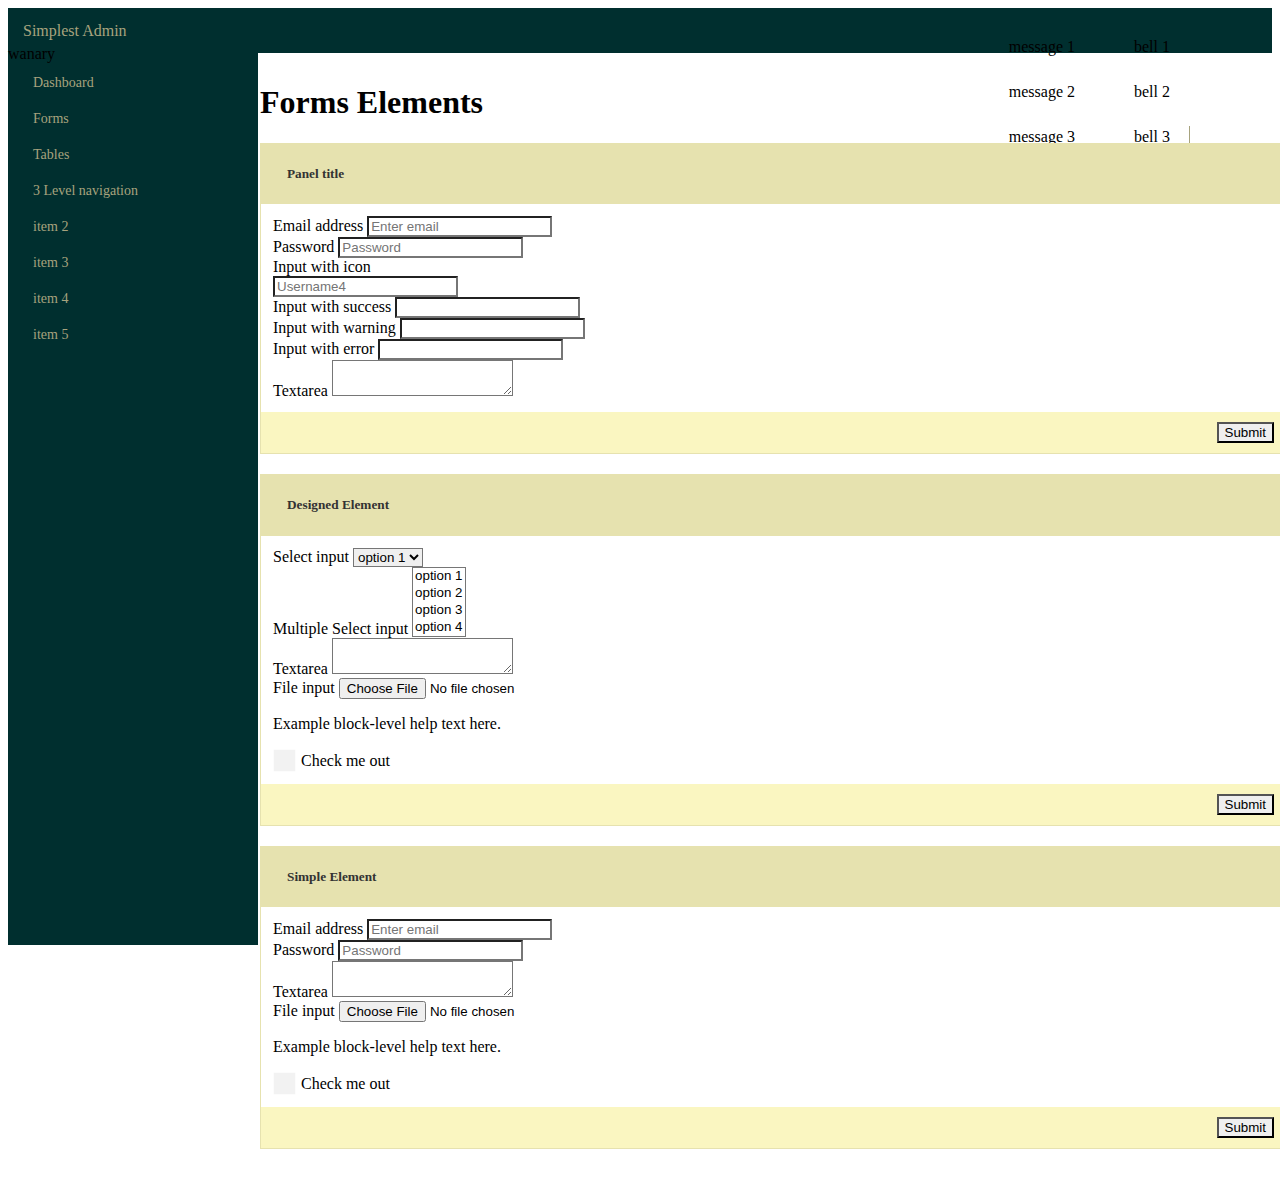
==== forms.html @ 34bdc671 "add content div & redisining panel" ====
<!DOCTYPE html>
<html lang="en">
  <head>
    <meta charset="utf-8">
    <meta name="viewport" content="width=device-width, initial-scale=1.0">
    <meta name="description" content="">
    <meta name="author" content="">

    <title>Forms - Simplest Admin</title>

    <!-- Bootstrap core CSS -->
    <link href="css/bootstrap.css" rel="stylesheet">

    <!-- Add custom CSS here -->
    <link href="css/simplest-admin.css" rel="stylesheet">
    <link href="css/forms.css" rel="stylesheet">
    <link rel="stylesheet" href="font-awesome/css/font-awesome.css">
    <link rel="stylesheet" href="fa_font-awesome/css/font-awesome.css">

  </head>

  <body>
<!-- main content div -->
    <div id="main-content">
      <!-- Header -->
      <header id="header">
        <!-- LOgo navigation -->
        <div class="nav-logo">
        <i class="fa fa-fire"></i>
          Simplest Admin
        </div>
        <!-- end Logo navigation -->
        <!-- navigation right part -->
        <div class="nav-right">
          <ul >
            <li><a><i class="fa fa-tasks"></i></a></li>
            <li class="dropdown">
              <a  class="dropdown-toggle" data-toggle="dropdown" href="#">
                <i class="fa fa-envelope"></i>
              </a>
              <ul class="dropdown-menu dropdown-caret">
                  <!-- <div class="arrow"></div> -->
                  <li><a><i class="fa fa-envelope"></i>message 1</a></li>
                  <li><a><i class="fa fa-envelope"></i>message 2</a></li>
                  <li><a><i class="fa fa-envelope"></i>message 3</a></li>
              </ul>
            </li>
            <li>
              <a class="dropdown-toggle" data-toggle="dropdown" href="#">
                <i class="fa fa-bell"></i>
              </a>
              <ul class="dropdown-menu dropdown-caret">
                  <li><a><i class="fa fa-bell"></i>bell 1</a></li>
                  <li><a><i class="fa fa-bell"></i>bell 2</a></li>
                  <li><a><i class="fa fa-bell"></i>bell 3</a></li>
              </ul>
            </li>
            <li class="v-divider"></li>
            <li><a><i class="fa fa-cogs"></i></a></li>
            <li><a><i class="fa fa-user"></i></a></li>
            <li><a><i class="fa fa-sign-out"></i></a></li>
          </ul>
        </div>
        <!-- end  navigation right part -->
      </header>
      <!--  end header -->
      <!-- side bar -->
      <aside id="side-bar">
        <div class="profile" style="height:20px;">
          wanary
        </div>
        <nav>
          <ul>
            <li><a ><i class="fa fa-dashboard"></i><span class="text">Dashboard</span> </a></li>
            <li class="submenu">
              <a >
                <i class="fa fa-edit"></i><span class="text">Forms</span> 
                <i class='collapse fa fa-plus-square-o'></i>
              </a>
              <ul>
                <li><a href="forms.html"><span class="text">Forms Elements</span> </a></li>
                <li><a ><span class="text">Validation</span> </a></li>
              </ul>
            </li>
            <li><a ><i class="fa fa-table"></i><span class="text">Tables</span> </a></li>
            <li class="submenu">
              <a >
              <i class="fa fa-folder-open-o"></i><span class="text">3 Level navigation</span> 
              <i class='collapse fa fa-plus-square-o'></i></a>
              <ul class="">
                <li class="submenu">
                  <a><i class="fa fa-folder-open-o"></i><span class="text">2nd level</span><i class='collapse fa fa-plus-square-o'></i> </a>

                  <ul>
                    <li><a><i class="fa fa-file-o"></i><span class="text">3rd level</span> </a></li>
                  </ul>
                </li>
                <li><a><i class="fa fa-file-o"></i><span class="text">item 2</span> </a></li>
              </ul>
            </li>
            <li><a ><i class="icon-youtube"></i><span class="text">item 2</span> </a></li>
            <li><a ><i class="icon-youtube"></i><span class="text">item 3</span> </a></li>
            <li><a ><i class="icon-youtube"></i><span class="text">item 4</span> </a></li>
            <li><a ><i class="icon-youtube"></i><span class="text">item 5</span> </a></li>
          </ul>
        </nav>
      </aside>
      <!-- END side bar -->
      <!-- content div -->
      <div id="content">
        <div class="content-header">
          <h1>Forms Elements</h1>
        </div>
        <div class="content-body container-fluid">
          <div class='row'>
            <div class="widget-box ">
              <div class="widget-title">
                <div class="widget-icon">
                  <i class="fa fa-edit"></i>
                </div>
                <h5 >Panel title</h5>
                <div class="widget-actions">
                  <a href="#" class="widget-collapse"><i class="fa fa-minus"></i></a>
                </div>
              </div>
              <div class="widget-content">
                <div class="form-group">
                  <label for="exampleInputEmail1">Email address</label>
                  <input type="email" class="form-control" id="exampleInputEmail1" placeholder="Enter email">
                </div>
                <div class="form-group">
                  <label for="exampleInputPassword1">Password</label>
                  <input type="password" class="form-control" id="exampleInputPassword1" placeholder="Password">
                </div>
                <div class="form-group">
                    <label for="" class="control-label">Input with icon</label>
                    <div class="input-group">
                      <span class="input-group-addon">
                        <i class="fa fa-youtube"></i>
                      </span>
                      <input type="text" class="form-control" placeholder="Username4">
                    </div>
                </div>
                <div class="form-group has-success has-feedback">
                  <label class="control-label" for="inputSuccess2">Input with success</label>
                  <input type="text" class="form-control" id="inputSuccess2">
                  <span class="fa fa-check form-control-feedback"></span>
                </div>
                <div class="form-group has-warning has-feedback">
                  <label class="control-label" for="inputWarning2">Input with warning</label>
                  <input type="text" class="form-control" id="inputWarning2">
                  <span class="fa fa-exclamation-triangle form-control-feedback"></span>
                </div>
                <div class="form-group has-error has-feedback">
                  <label class="control-label" for="inputError2">Input with error</label>
                  <input type="text" class="form-control" id="inputError2">
                  <span class="fa fa-times form-control-feedback"></span>
                </div>
                <div class="form-group">
                  <label for="exampleInputPassword1">Textarea</label>
                  <textarea class="form-control"></textarea> 
                </div>
              </div>
              <div class="widget-footer">
                <button type="submit" class="btn btn-default">Submit</button>
              </div>
            </div>
          </div>

          <div class='row'>
            <div class="col-xs-6">
              <div class="widget-box panel-default">
                <div class="widget-title">
                  <div class="widget-icon">
                    <i class="fa fa-edit"></i>
                  </div>
                  <h5 >Designed Element</h5>
                </div>
                <div class="widget-content">
                  <div class="form-group">
                    <label for="exampleInputEmail1">Select input</label>
                    <select class="form-control">
                      <option>option 1</option>
                      <option>option 2</option>
                      <option>option 3</option>
                      <option>option 4</option>
                    </select>
                  </div>
                  <div class="form-group">
                    <label for="exampleInputPassword1">Multiple Select input</label>
                    <select multiple class="form-control">
                      <option>option 1</option>
                      <option>option 2</option>
                      <option>option 3</option>
                      <option>option 4</option>
                    </select>
                  </div>
                  <div class="form-group">
                    <label for="exampleInputPassword1">Textarea</label>
                    <textarea class="form-control"></textarea> 
                  </div>
                  <div class="form-group">
                    <label for="exampleInputFile">File input</label>
                    <input type="file" id="exampleInputFile">
                    <p class="help-block">Example block-level help text here.</p>
                  </div>
                  <div class="checkbox">
                    <input type="checkbox" class="form-control" id="checkbox1"> 
                    <label for="checkbox1" class="form-label">Check me out</label>
                  </div>
                </div>
                <div class="widget-footer">
                  <button type="submit" class="btn btn-default">Submit</button>
                </div>
              </div>
            </div>
            <div class="col-xs-6">
              <div class="widget-box panel-default">
                <div class="widget-title">
                  <div class="widget-icon">
                    <i class="fa fa-edit"></i>
                  </div>
                  <h5 >Simple Element</h5>
                </div>
                <div class="widget-content">
                  <div class="form-group">
                    <label for="exampleInputEmail1">Email address</label>
                    <input type="email" class="form-control" id="exampleInputEmail1" placeholder="Enter email">
                  </div>
                  <div class="form-group">
                    <label for="exampleInputPassword1">Password</label>
                    <input type="password" class="form-control" id="exampleInputPassword1" placeholder="Password">
                  </div>
                  <div class="form-group">
                    <label for="exampleInputPassword1">Textarea</label>
                    <textarea class="form-control"></textarea> 
                  </div>
                  <div class="form-group">
                    <label for="exampleInputFile">File input</label>
                    <input type="file" id="exampleInputFile">
                    <p class="help-block">Example block-level help text here.</p>
                  </div>
                  <div class="checkbox">
                    <input type="checkbox" class="form-control" id="checkbox1"> 
                    <label for="checkbox1" class="form-label">Check me out</label>
                  </div>
                </div>
                <div class="widget-footer">
                  <button type="submit" class="btn btn-default">Submit</button>
                </div>
              </div>
            </div>
          </div>

        </div>
      </div>
      <!-- END content div -->
    </div>
    <!-- end main content div -->

      <!-- JavaScript -->
    <script src="js/jquery-1.10.2.js"></script>
    <script src="js/bootstrap.js"></script>
    <script src="js/simplest-admin.js"></script>
  </body>
</html>
---- css/simplest-admin.css ----
#header {
	display: block;
	height:45px;
	background-color: #002f2f;
}

#header div{
	display: inline-block;
	line-height: 45px;
}

#header .nav-logo {
	width:250px;
	color: #A7A37E;
	height: 100%;
	padding:0 10px 0 15px;

}

#header .nav-right {
	float:right;
	position :relative;
	margin-right:20px;
}
/*#header .nav-right .fa{
	color:#A7A37E;
}*/
#header .nav-right ul {
	list-style: none;
}

#header .nav-right >ul > li{
	margin: 0 5px;
	display: inline-block;
	line-height: 45px;
	margin-left:10px;
}
#header .nav-right >ul > li > a {
	color: rgba(5,5,5,0.5);
	width: 40px;
	padding: 0;
	font-size: 19.5px;
	outline: 0;
	background: none;
	text-align: center;
	vertical-align: middle;
	line-height: 36px;
	text-shadow: none;
	color:#A7A37E;
}
#header .nav-right >ul > li > a:hover {
	color: #EFECCA;
}
aside {
	display: block;
	background-color: #002f2f;
	position: absolute;
}

#side-bar {
	height: 100%;
	width: 250px;
	min-height: 150px;
	top:45px;
}

nav ul {
	list-style: none;
	width: 100%;
	padding: 0;
	margin: 0;
}

nav ul li {
	cursor: pointer;
}

nav ul li a {
	line-height: normal;
	font-size: 14px;
	padding: 10px 10px 10px 15px;
	color: #A7A37E;
	display: block;
	font-weight: 400;
	text-decoration: none;
	position: relative;
}
nav ul li a:hover {
	color: #EFECCA;
}
nav ul li a .text {
	margin-left: 10px;
	display: inline-block;
}
nav ul li .collapse{
	float:right;
}
nav ul ul {
	margin: 0;
	display: none;
	padding: 7px 0 0 15px;
}
nav>ul>li>ul{
	background-color: #012828;
}
li.submenu > ul {
	display:none;
}
 li.submenu.open > ul {
	display: block;
}

#header .nav-right >ul > li.h-divider {
	height: 1px;
	margin: 9px 0;
	overflow: hidden;
	background-color: #A7A37E;
}
#header .nav-right >ul > li.v-divider {
	height: 24px;
	width: 1px;
	overflow: hidden;
	background-color: #A7A37E;
	vertical-align: middle;
}
.dropdown-menu.dropdown-caret{
	left:auto;
	right: 0;
	top:43px;

	background-color: 
}

.dropdown-menu>li>a{
	margin-top: 5px;
}
.dropdown-menu>li>a:hover{
	background-color: red;
}
/*
.dropdown-menu.dropdown-caret::after {
	border-bottom: 6px solid rgb(255, 255, 255);
	border-left: 6px solid transparent;
	border-right: 6px solid transparent;
	content: '';
	display: inline-block;
	left: auto;
	position: absolute;
	top: -6px;
	right: 13px;
}

.dropdown-menu.dropdown-caret::before {
	border-bottom: 7px solid rgba(0, 0, 0, 0.2);
	border-left: 7px solid transparent;
	border-right: 7px solid transparent;
	content: '';
	display: inline-block;
	left: 9px;
	position: absolute;
	top: -7px;
}*/
/**
	content div
**/
#content {
	position: absolute;
	top: inherit;
	left: 250px;
	width: calc(100% - 250px);
    width: -webkit-calc(100% - 250px);
	/*background-color: #EFECCA;*/
	padding: 10px 10px;
	min-height: 500px;
}

/**
	Panel styling
**/
.widget-box {
	margin-bottom: 20px;
	background-color: #ffffff;
	border-radius: 0px;
	border:1px solid #E6E2AF;
}
.widget-box >.widget-title {
	color: #333333;
	background-color: #E6E2AF;
	/*border-color: #dddddd;*/

}
.widget-box>.widget-title >.widget-icon {
	padding: 8px 10px 7px 12px;
	display: inline-block;
}
.widget-box>.widget-title > h5 {
	display: inline-block;
}
.widget-box>.widget-content{
	padding: 12px;
}
.widget-box .widget-footer {
	padding: 10px 15px;
	background-color: #FAF6C1;
	text-align: right;
}
.widget-box>.widget-title >.widget-actions{
	float :right;
	padding: 8px 10px 7px 12px;
}
@media(max-width: 750px) {
	#side-bar {
		height: 100%;
		width: 64px;
		min-height: 150px;
		top: 45px;
	}
	nav ul {
		list-style: none;
		width: 61px;
		padding: 0;
		margin: 0;
	}
	nav ul li a  {
		text-align: center;
	}
	nav ul li a .text {
		display: block;
		margin-left: 0px;
	}
	nav ul li .collapse{
		display: none;
		/*float:right;*/
	}
	#content {
		width: calc(100% - 64px);
	    width: -webkit-calc(100% - 64px);
	    left:64px;
	}
}

@media(max-width: 500px) {
	#header .nav-logo {
		width:150px;
		background-color: gray;
		height: 45px;
	}
	#side-bar {
		height: 100%;
		width: 40px;
		min-height: 150px;
		top: 45px;
	}
	nav ul {
		list-style: none;
		width: 40px;
		padding: 0;
		margin: 0;
	}
	nav ul li a  {
		text-align: center;
		font-size: 15.5px;
	}
	nav ul li a .text {
		display: none;
	}
	nav ul li.submenu ul   {
		display:none;
	}
	#header .nav-right >ul > li > a {
		width: 20px;
		padding: 0;
		font-size: 14.5px;
		
	}
	#content {
		width: calc(100% - 40px);
	    width: -webkit-calc(100% - 40px);
	    left:40px;
	}
}
---- css/forms.css ----
/**
	input form
**/

.form-control {
	-webkit-border-radius: 0;
	border-radius: 0;
	-webkit-box-shadow: none ;
	box-shadow: none ;
	
}
.form-control:focus {
	border-color: #E6E2AF;
	outline: 0;
	-webkit-box-shadow: none ;
	box-shadow: none ;
	
}

.btn {
	border-radius: 0;
}
input[type=checkbox].form-control {
	position: absolute;
	overflow: hidden;
	clip: rect(0 0 0 0);
	height: 1px;
	width: 1px;
	margin: -1px;
	padding: 0;
	border: 0;
}
input[type=checkbox].form-control:checked + label.form-label {
	background-position: 0 -23px;
}
input[type=checkbox].form-control + label.form-label {
	padding-left: 28px;
	height: 23px;
	display: inline-block;
	line-height: 23px;
	background-repeat: no-repeat;
	background-position: 0 0;
	/*font-size: 15px;*/
	vertical-align: middle;
	cursor: pointer;
	font-weight: normal;
	background-image: url(checkboxes/cb.png);
}

.lite-green-check {
	background-image: url(checkboxes/lite-green-check.png);
}
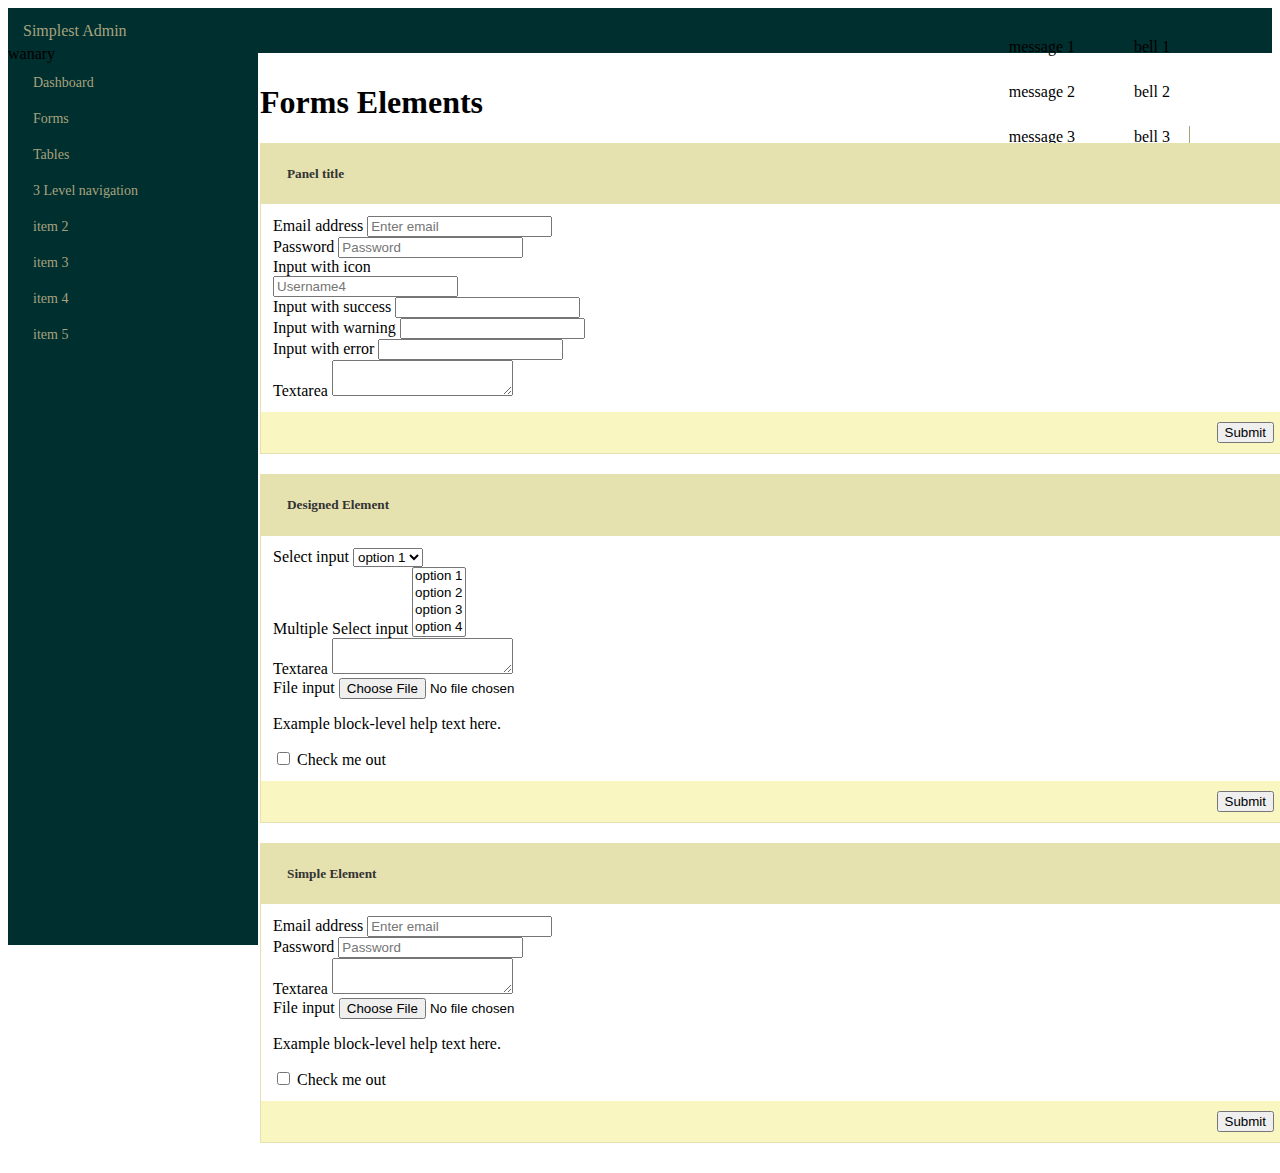
==== commit 34693800: "Simplest template tables" ====
--- a/forms.html
+++ b/forms.html
@@ -13,7 +13,7 @@
 
     <!-- Add custom CSS here -->
     <link href="css/simplest-admin.css" rel="stylesheet">
-    <link href="css/forms.css" rel="stylesheet">
+    <link href="css/tables.css" rel="stylesheet">
     <link rel="stylesheet" href="font-awesome/css/font-awesome.css">
     <link rel="stylesheet" href="fa_font-awesome/css/font-awesome.css">
 
--- a/css/tables.css
+++ b/css/tables.css
@@ -0,0 +1,30 @@
+.no-padding {
+    padding: 0 !important;
+}
+
+.no-margin {
+    margin: 0 !important;
+}
+.alert {
+    border: 1px solid rgba(0, 0, 0, 0);
+    margin-bottom: 20px;
+    padding: 15px;
+}
+/**
+Tbales
+**/
+.table thead tr {
+    background-color: #EEEEEE;
+    font-size: 12px;
+}
+
+.table-hover>tbody>tr:hover>td, .table-hover>tbody>tr:hover>th {
+background-color: #ecf3f8;
+}
+/*
+.dataTables_paginate{
+	border-radius: 4px 4px 4px 4px;
+    display: inline-block;
+    margin: 20px 0;
+    padding-left: 0;
+}*/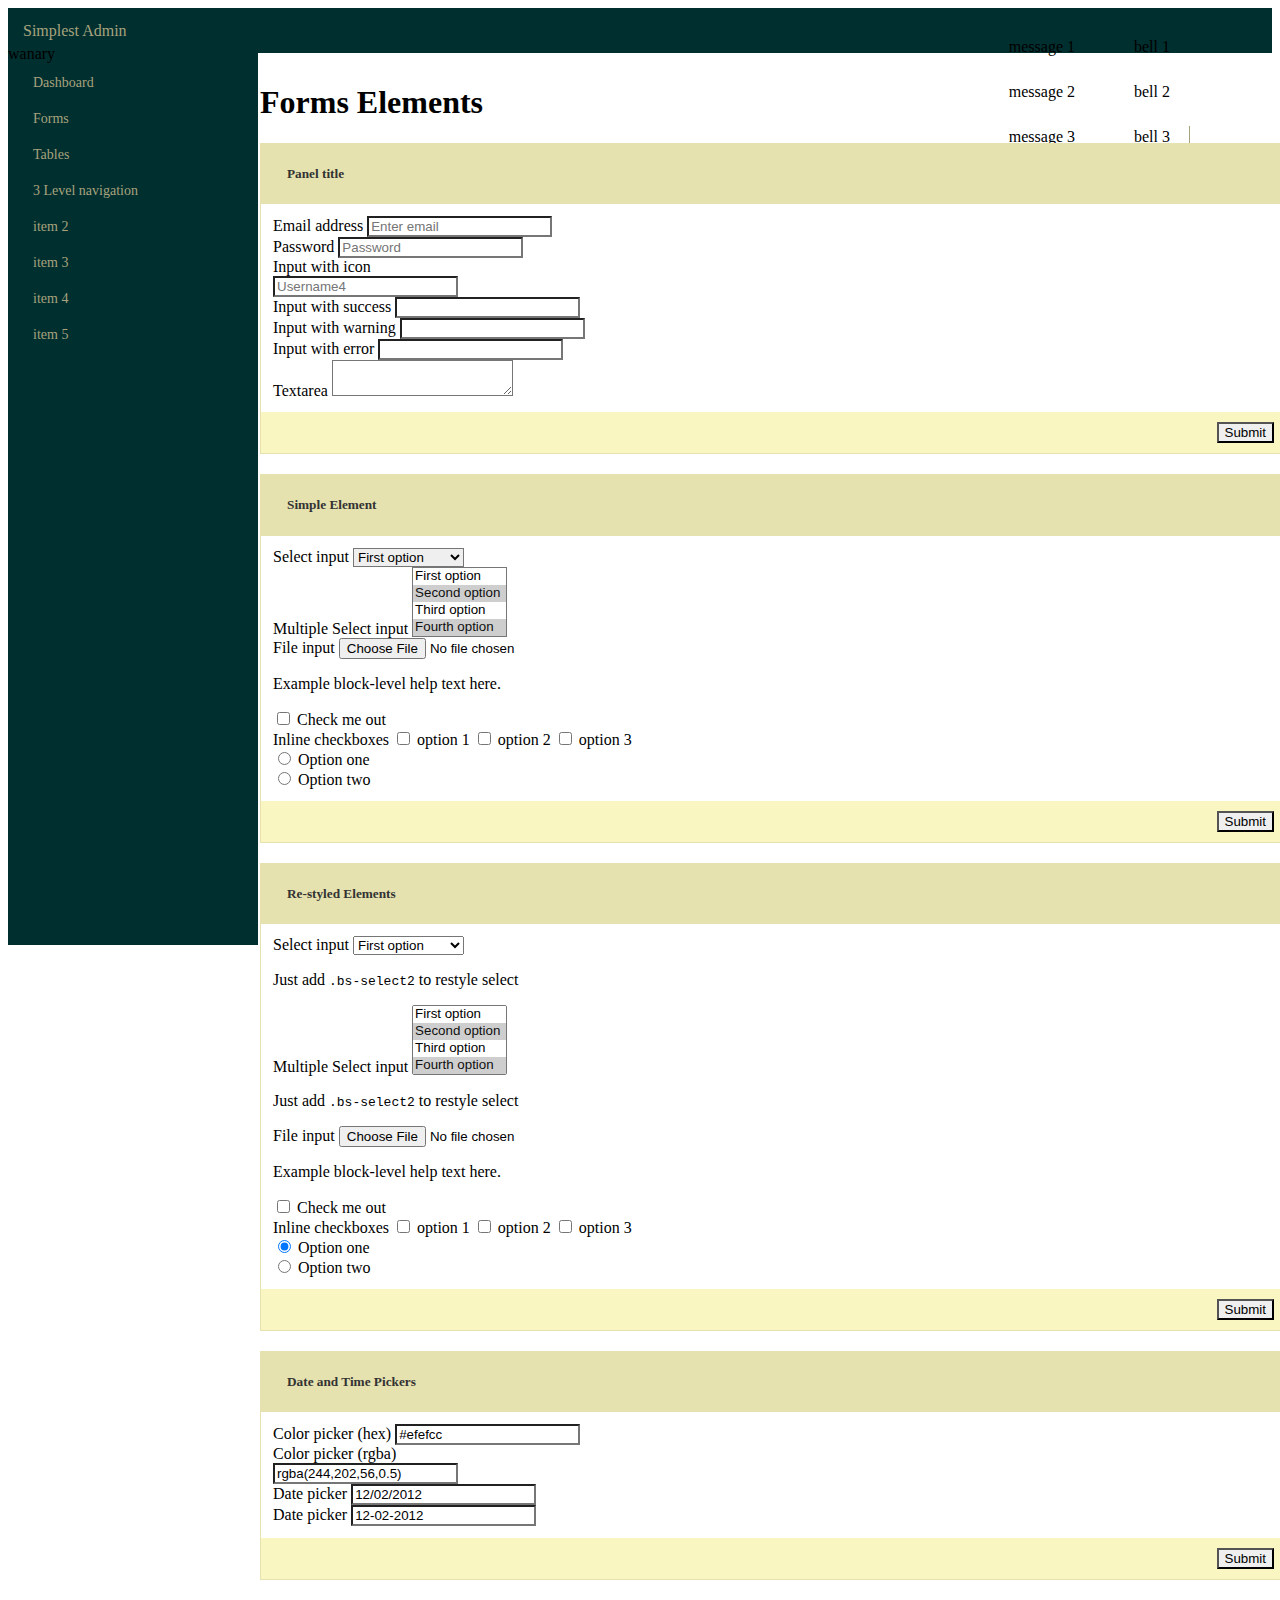
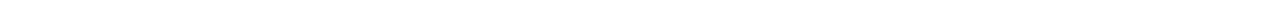
==== commit dc5e6c51: "merge forms and tables" ====
--- a/forms.html
+++ b/forms.html
@@ -12,11 +12,14 @@
     <link href="css/bootstrap.css" rel="stylesheet">
 
     <!-- Add custom CSS here -->
-    <link href="css/simplest-admin.css" rel="stylesheet">
+    <link rel="stylesheet" href="css/simplest-admin.css">
+    <link rel="stylesheet" href="css/forms.css">
+    <link rel="stylesheet" href="css/select2.css">
+    <link rel="stylesheet" href="css/bootstrap-colorpicker.css" />
+    <link rel="stylesheet" href="css/bootstrap-datepicker.css" />
     <link href="css/tables.css" rel="stylesheet">
     <link rel="stylesheet" href="font-awesome/css/font-awesome.css">
     <link rel="stylesheet" href="fa_font-awesome/css/font-awesome.css">
-
   </head>
 
   <body>
@@ -113,60 +116,61 @@
         </div>
         <div class="content-body container-fluid">
           <div class='row'>
-            <div class="widget-box ">
-              <div class="widget-title">
-                <div class="widget-icon">
-                  <i class="fa fa-edit"></i>
-                </div>
-                <h5 >Panel title</h5>
-                <div class="widget-actions">
-                  <a href="#" class="widget-collapse"><i class="fa fa-minus"></i></a>
-                </div>
-              </div>
-              <div class="widget-content">
-                <div class="form-group">
-                  <label for="exampleInputEmail1">Email address</label>
-                  <input type="email" class="form-control" id="exampleInputEmail1" placeholder="Enter email">
-                </div>
-                <div class="form-group">
-                  <label for="exampleInputPassword1">Password</label>
-                  <input type="password" class="form-control" id="exampleInputPassword1" placeholder="Password">
-                </div>
-                <div class="form-group">
-                    <label for="" class="control-label">Input with icon</label>
-                    <div class="input-group">
-                      <span class="input-group-addon">
-                        <i class="fa fa-youtube"></i>
-                      </span>
-                      <input type="text" class="form-control" placeholder="Username4">
-                    </div>
-                </div>
-                <div class="form-group has-success has-feedback">
-                  <label class="control-label" for="inputSuccess2">Input with success</label>
-                  <input type="text" class="form-control" id="inputSuccess2">
-                  <span class="fa fa-check form-control-feedback"></span>
-                </div>
-                <div class="form-group has-warning has-feedback">
-                  <label class="control-label" for="inputWarning2">Input with warning</label>
-                  <input type="text" class="form-control" id="inputWarning2">
-                  <span class="fa fa-exclamation-triangle form-control-feedback"></span>
-                </div>
-                <div class="form-group has-error has-feedback">
-                  <label class="control-label" for="inputError2">Input with error</label>
-                  <input type="text" class="form-control" id="inputError2">
-                  <span class="fa fa-times form-control-feedback"></span>
-                </div>
-                <div class="form-group">
-                  <label for="exampleInputPassword1">Textarea</label>
-                  <textarea class="form-control"></textarea> 
-                </div>
-              </div>
-              <div class="widget-footer">
-                <button type="submit" class="btn btn-default">Submit</button>
+            <div class="col-lg-12">
+              <div class="widget-box ">
+                <div class="widget-title">
+                  <div class="widget-icon">
+                    <i class="fa fa-edit"></i>
+                  </div>
+                  <h5 >Panel title</h5>
+                  <div class="widget-actions">
+                    <a href="#" class="widget-collapse"><i class="fa fa-minus"></i></a>
+                  </div>
+                </div>
+                <div class="widget-content">
+                  <div class="form-group">
+                    <label for="exampleInputEmail1">Email address</label>
+                    <input type="email" class="form-control" id="exampleInputEmail1" placeholder="Enter email">
+                  </div>
+                  <div class="form-group">
+                    <label for="exampleInputPassword1">Password</label>
+                    <input type="password" class="form-control" id="exampleInputPassword1" placeholder="Password">
+                  </div>
+                  <div class="form-group">
+                      <label for="" class="control-label">Input with icon</label>
+                      <div class="input-group">
+                        <span class="input-group-addon">
+                          <i class="fa fa-user"></i>
+                        </span>
+                        <input type="text" class="form-control" placeholder="Username4">
+                      </div>
+                  </div>
+                  <div class="form-group has-success has-feedback">
+                    <label class="control-label" for="inputSuccess2">Input with success</label>
+                    <input type="text" class="form-control" id="inputSuccess2">
+                    <span class="fa fa-check form-control-feedback"></span>
+                  </div>
+                  <div class="form-group has-warning has-feedback">
+                    <label class="control-label" for="inputWarning2">Input with warning</label>
+                    <input type="text" class="form-control" id="inputWarning2">
+                    <span class="fa fa-exclamation-triangle form-control-feedback"></span>
+                  </div>
+                  <div class="form-group has-error has-feedback">
+                    <label class="control-label" for="inputError2">Input with error</label>
+                    <input type="text" class="form-control" id="inputError2">
+                    <span class="fa fa-times form-control-feedback"></span>
+                  </div>
+                  <div class="form-group">
+                    <label for="exampleInputPassword1">Textarea</label>
+                    <textarea class="form-control"></textarea> 
+                  </div>
+                </div>
+                <div class="widget-footer">
+                  <button type="submit" class="btn btn-default">Submit</button>
+                </div>
               </div>
             </div>
           </div>
-
           <div class='row'>
             <div class="col-xs-6">
               <div class="widget-box panel-default">
@@ -174,30 +178,34 @@
                   <div class="widget-icon">
                     <i class="fa fa-edit"></i>
                   </div>
-                  <h5 >Designed Element</h5>
+                  <h5 >Simple Element</h5>
                 </div>
                 <div class="widget-content">
                   <div class="form-group">
-                    <label for="exampleInputEmail1">Select input</label>
-                    <select class="form-control">
-                      <option>option 1</option>
-                      <option>option 2</option>
-                      <option>option 3</option>
-                      <option>option 4</option>
-                    </select>
-                  </div>
-                  <div class="form-group">
-                    <label for="exampleInputPassword1">Multiple Select input</label>
-                    <select multiple class="form-control">
-                      <option>option 1</option>
-                      <option>option 2</option>
-                      <option>option 3</option>
-                      <option>option 4</option>
-                    </select>
-                  </div>
-                  <div class="form-group">
-                    <label for="exampleInputPassword1">Textarea</label>
-                    <textarea class="form-control"></textarea> 
+                    <label class="control-label">Select input</label>
+                      <select  class="form-control">
+                        <option>First option</option>
+                        <option>Second option</option>
+                        <option>Third option</option>
+                        <option>Fourth option</option>
+                        <option>Fifth option</option>
+                        <option>Sixth option</option>
+                        <option>Seventh option</option>
+                        <option>Eighth option</option>
+                      </select>
+                  </div>
+                  <div class="form-group">
+                    <label class="control-label">Multiple Select input</label>
+                      <select multiple  class="form-control">
+                        <option>First option</option>
+                        <option selected>Second option</option>
+                        <option>Third option</option>
+                        <option selected>Fourth option</option>
+                        <option>Fifth option</option>
+                        <option>Sixth option</option>
+                        <option>Seventh option</option>
+                        <option>Eighth option</option>
+                      </select>
                   </div>
                   <div class="form-group">
                     <label for="exampleInputFile">File input</label>
@@ -205,8 +213,33 @@
                     <p class="help-block">Example block-level help text here.</p>
                   </div>
                   <div class="checkbox">
-                    <input type="checkbox" class="form-control" id="checkbox1"> 
-                    <label for="checkbox1" class="form-label">Check me out</label>
+                    <label>
+                      <input type="checkbox"> Check me out
+                    </label>
+                  </div>
+                  <label class="control-label">
+                    Inline checkboxes
+                  </label>
+                  <label class="checkbox-inline">
+                    <input type="checkbox" id="inlineCheckbox1" value="option1"> option 1
+                  </label>
+                  <label class="checkbox-inline">
+                    <input type="checkbox" id="inlineCheckbox2" value="option2"> option 2
+                  </label>
+                  <label class="checkbox-inline">
+                    <input type="checkbox" id="inlineCheckbox3" value="option3"> option 3
+                  </label>
+                  <div class="radio">
+                    <label>
+                      <input type="radio" name="optionsRadios" id="optionsRadios1" value="option1" checked>
+                      Option one 
+                    </label>
+                  </div>
+                  <div class="radio">
+                    <label>
+                      <input type="radio" name="optionsRadios" id="optionsRadios2" value="option2">
+                      Option two
+                    </label>
                   </div>
                 </div>
                 <div class="widget-footer">
@@ -220,20 +253,36 @@
                   <div class="widget-icon">
                     <i class="fa fa-edit"></i>
                   </div>
-                  <h5 >Simple Element</h5>
+                  <h5 >Re-styled Elements</h5>
                 </div>
                 <div class="widget-content">
                   <div class="form-group">
-                    <label for="exampleInputEmail1">Email address</label>
-                    <input type="email" class="form-control" id="exampleInputEmail1" placeholder="Enter email">
-                  </div>
-                  <div class="form-group">
-                    <label for="exampleInputPassword1">Password</label>
-                    <input type="password" class="form-control" id="exampleInputPassword1" placeholder="Password">
-                  </div>
-                  <div class="form-group">
-                    <label for="exampleInputPassword1">Textarea</label>
-                    <textarea class="form-control"></textarea> 
+                    <label class="control-label">Select input</label>
+                      <select  class="bs-select2">
+                        <option>First option</option>
+                        <option>Second option</option>
+                        <option>Third option</option>
+                        <option>Fourth option</option>
+                        <option>Fifth option</option>
+                        <option>Sixth option</option>
+                        <option>Seventh option</option>
+                        <option>Eighth option</option>
+                      </select>
+                      <p class="help-block">Just add <code>.bs-select2</code> to restyle select</p>
+                  </div>
+                  <div class="form-group">
+                    <label class="control-label">Multiple Select input</label>
+                      <select multiple  class="bs-select2">
+                        <option>First option</option>
+                        <option selected>Second option</option>
+                        <option>Third option</option>
+                        <option selected>Fourth option</option>
+                        <option>Fifth option</option>
+                        <option>Sixth option</option>
+                        <option>Seventh option</option>
+                        <option>Eighth option</option>
+                      </select>
+                      <p class="help-block">Just add <code>.bs-select2</code> to restyle select</p>
                   </div>
                   <div class="form-group">
                     <label for="exampleInputFile">File input</label>
@@ -241,8 +290,33 @@
                     <p class="help-block">Example block-level help text here.</p>
                   </div>
                   <div class="checkbox">
-                    <input type="checkbox" class="form-control" id="checkbox1"> 
-                    <label for="checkbox1" class="form-label">Check me out</label>
+                    <label>
+                      <input type="checkbox"> Check me out
+                    </label>
+                  </div>
+                  <label class="control-label">
+                    Inline checkboxes
+                  </label>
+                  <label class="checkbox-inline">
+                    <input type="checkbox" id="inlineCheckbox1" value="option1"> option 1
+                  </label>
+                  <label class="checkbox-inline">
+                    <input type="checkbox" id="inlineCheckbox2" value="option2"> option 2
+                  </label>
+                  <label class="checkbox-inline">
+                    <input type="checkbox" id="inlineCheckbox3" value="option3"> option 3
+                  </label>
+                  <div class="radio">
+                    <label>
+                      <input type="radio" name="optionsRadios" id="optionsRadios1" value="option1" checked>
+                      Option one 
+                    </label>
+                  </div>
+                  <div class="radio">
+                    <label>
+                      <input type="radio" name="optionsRadios" id="optionsRadios2" value="option2">
+                      Option two
+                    </label>
                   </div>
                 </div>
                 <div class="widget-footer">
@@ -252,6 +326,41 @@
             </div>
           </div>
 
+          <div class="row">
+            <div class="col-xs-6">
+              <div class="widget-box panel-default">
+                <div class="widget-title">
+                  <div class="widget-icon">
+                    <i class="fa fa-edit"></i>
+                  </div>
+                  <h5 >Date and Time Pickers</h5>
+                </div>
+                <div class="widget-content">
+                  <div class="form-group">
+                    <label class="control-label">Color picker (hex)</label>
+                    <input type="text" data-color="#efefcc" value="#efefcc" class="colorpicker form-control input-sm" />
+                  </div>
+                  <div class="form-group">
+                    <label class="control-label">Color picker (rgba)</label>
+                    <div class="controls">
+                        <input type="text" data-color="rgba(244,202,56,0.5)" value="rgba(244,202,56,0.5)" data-color-format="rgba" class="colorpicker form-control input-sm" />
+                    </div>
+                  </div>                                        
+                  <div class="form-group">
+                    <label class="control-label">Date picker</label>
+                    <input type="text" data-date="12/02/2012" data-date-format="dd/mm/yyyy" value="12/02/2012" class="datepicker form-control input-sm" />
+                  </div>
+                  <div class="form-group">
+                    <label class="control-label">Date picker</label>
+                    <input type="text" data-date="12-02-2012" data-date-format="dd-mm-yyyy" value="12-02-2012" class="datepicker form-control input-sm" />
+                  </div>
+                </div>
+                <div class="widget-footer">
+                  <button type="submit" class="btn btn-default">Submit</button>
+                </div>
+              </div>
+            </div>
+          </div>
         </div>
       </div>
       <!-- END content div -->
@@ -261,6 +370,10 @@
       <!-- JavaScript -->
     <script src="js/jquery-1.10.2.js"></script>
     <script src="js/bootstrap.js"></script>
+    <script src="js/bootstrap-colorpicker.js"></script>
+    <script src="js/bootstrap-datepicker.js"></script>
+    <script src="js/select2.js"></script>
     <script src="js/simplest-admin.js"></script>
+    <script src="js/simplest-forms.js"></script>
   </body>
 </html>
--- a/css/forms.css
+++ b/css/forms.css
@@ -0,0 +1,53 @@
+
+/**
+	input form
+**/
+
+.form-control {
+	-webkit-border-radius: 0;
+	border-radius: 0;
+	-webkit-box-shadow: none ;
+	box-shadow: none ;
+	
+}
+.form-control:focus {
+	border-color: #E6E2AF;
+	outline: 0;
+	-webkit-box-shadow: none ;
+	box-shadow: none ;
+	
+}
+
+.btn {
+	border-radius: 0;
+}
+input[type=checkbox].form-control {
+	position: absolute;
+	overflow: hidden;
+	clip: rect(0 0 0 0);
+	height: 1px;
+	width: 1px;
+	margin: -1px;
+	padding: 0;
+	border: 0;
+}
+input[type=checkbox].form-control:checked + label.form-label {
+	background-position: 0 -23px;
+}
+input[type=checkbox].form-control + label.form-label {
+	padding-left: 28px;
+	height: 23px;
+	display: inline-block;
+	line-height: 23px;
+	background-repeat: no-repeat;
+	background-position: 0 0;
+	/*font-size: 15px;*/
+	vertical-align: middle;
+	cursor: pointer;
+	font-weight: normal;
+	background-image: url(checkboxes/cb.png);
+}
+
+.lite-green-check {
+	background-image: url(checkboxes/lite-green-check.png);
+}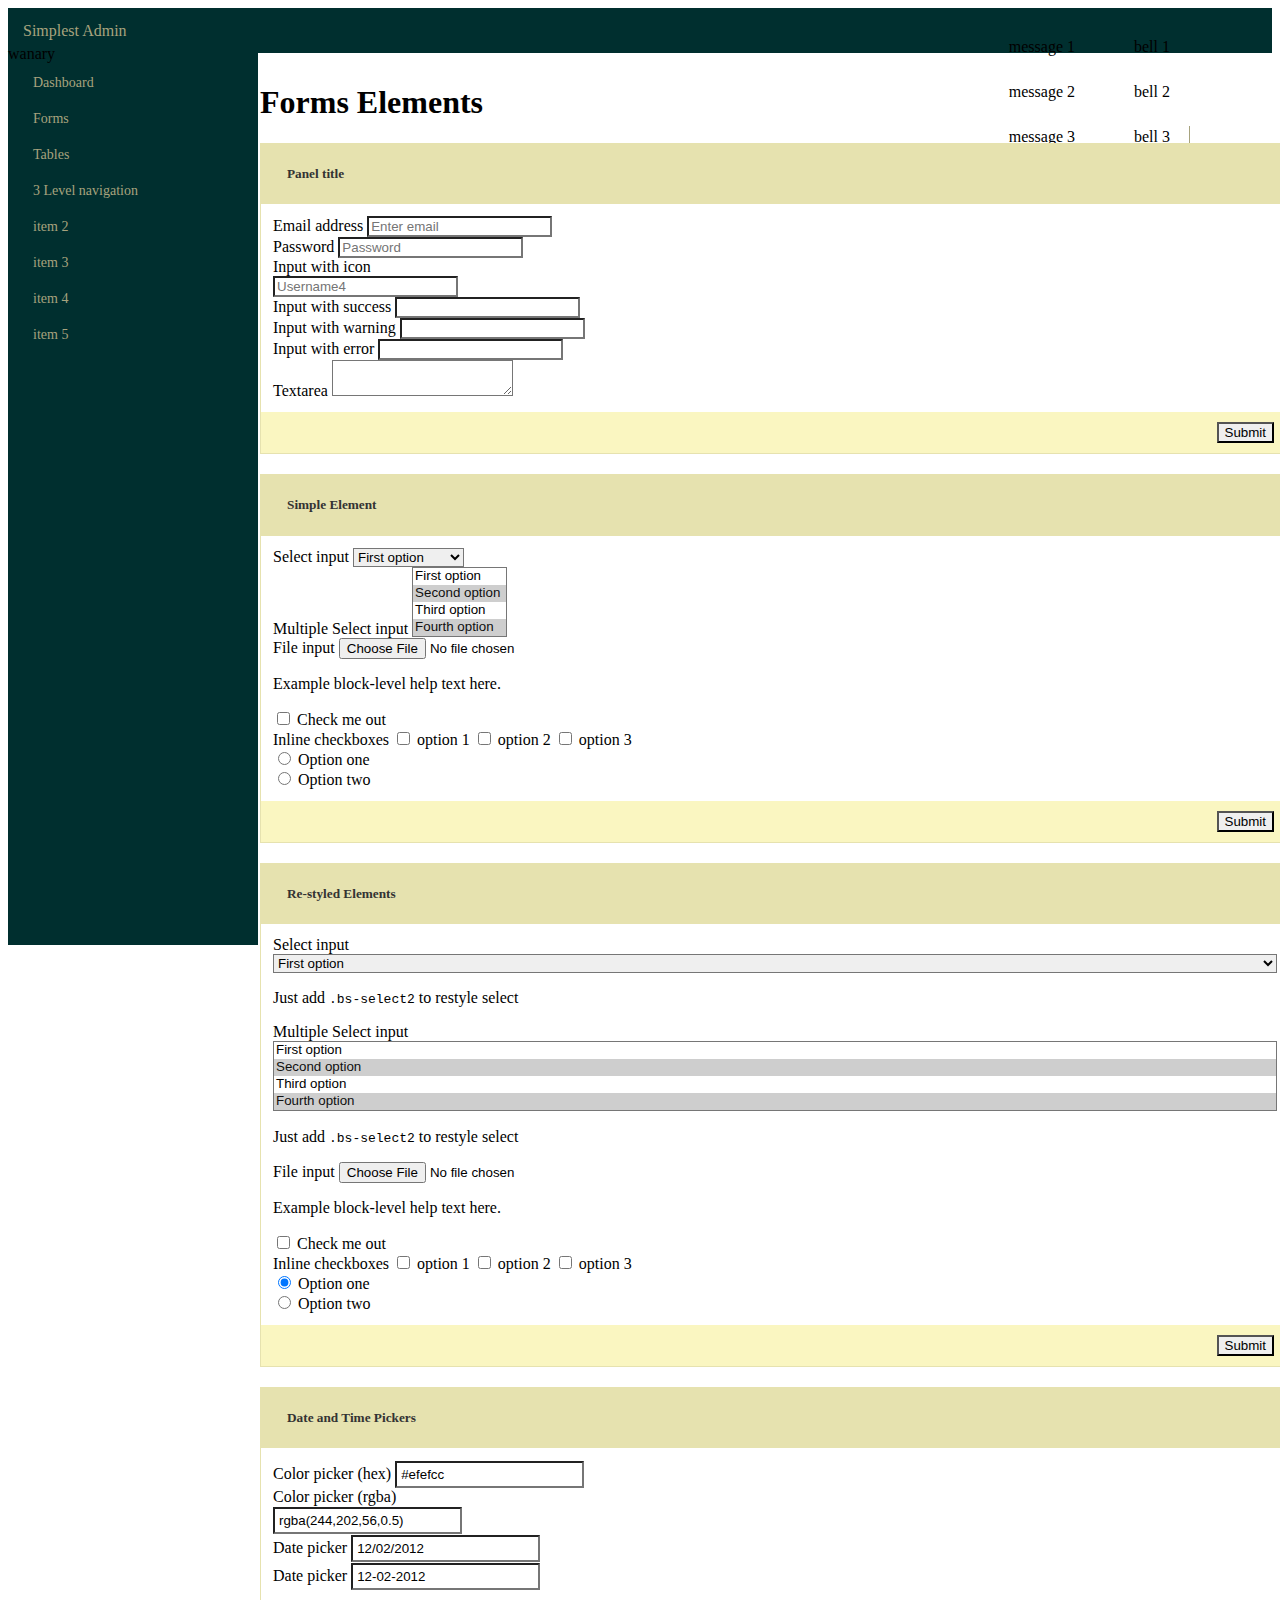
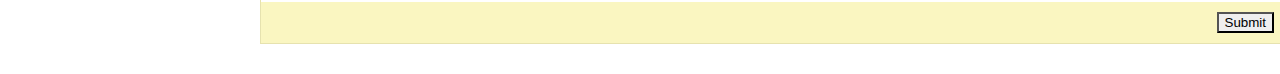
==== commit 07714f2b: "simplest template forms" ====
--- a/forms.html
+++ b/forms.html
@@ -17,7 +17,6 @@
     <link rel="stylesheet" href="css/select2.css">
     <link rel="stylesheet" href="css/bootstrap-colorpicker.css" />
     <link rel="stylesheet" href="css/bootstrap-datepicker.css" />
-    <link href="css/tables.css" rel="stylesheet">
     <link rel="stylesheet" href="font-awesome/css/font-awesome.css">
     <link rel="stylesheet" href="fa_font-awesome/css/font-awesome.css">
   </head>
--- a/css/forms.css
+++ b/css/forms.css
@@ -47,7 +47,114 @@
 	font-weight: normal;
 	background-image: url(checkboxes/cb.png);
 }
+.input-group-addon{
+	border-radius: 0;
+}
+.file-input {
+	position: relative;
+	height: 38px;
+	line-height: 38px;
+	margin-bottom: 9px;
+}
+.file-input input[type="file"] {
+	position: fixed;
+	z-index: -2;
+	opacity: 0;
+}
+.file-input .file-label {
+	display: block;
+	position: absolute;
+	top: 0px;
+	left: 0px;
+	right: 0px;
+	height: 30px;
+	background-color: rgb(255, 255, 255);
+	border: 1px solid rgb(213, 213, 213);
+	border-image-source: initial;
+	border-image-slice: initial;
+	border-image-width: initial;
+	border-image-outset: initial;
+	border-image-repeat: initial;
+	cursor: pointer;
+	-webkit-box-shadow: none;
+	box-shadow: none;
+	transition: all 0.15s;
+	-webkit-transition: all 0.15s;
+}
+.file-input .file-label::before {
+	display: inline-block;
+	content: attr(data-title);
+	position: absolute;
+	right: 0px;
+	top: 0px;
+	bottom: 0px;
+	padding: 0px 8px;
+	line-height: 24px;
+	text-align: center;
+	background-color: rgb(111, 179, 224);
+	color: rgb(255, 255, 255);
+	font-size: 11px;
+	font-weight: bold;
+	border: solid rgb(255, 255, 255);
+	border-image-source: initial;
+	border-image-slice: initial;
+	border-image-width: initial;
+	border-image-outset: initial;
+	border-image-repeat: initial;
+	transition: all 0.3s;
+	-webkit-transition: all 0.3s;
+}
+.file-input .file-label .file-name {
+	display: inline-block;
+	height: 28px;
+	max-width: 80%;
+	white-space: nowrap;
+	overflow: hidden;
+	line-height: 28px;
+	color: rgb(136, 136, 136);
+	font-size: 13px;
+	vertical-align: top;
+	position: static;
+	padding-left: 30px;
+}
+.file-input .file-label [class*="icon-"] {
+	display: inline-block;
+	position: absolute;
+	left: 0px;
+	top: 0px;
+	bottom: 0px;
+	line-height: 24px;
+	width: 26px;
+	text-align: center;
+	font-family: FontAwesome;
+	font-size: 13px;
+	border: 2px solid rgb(255, 255, 255);
+	border-image-source: initial;
+	border-image-slice: initial;
+	border-image-width: initial;
+	border-image-outset: initial;
+	border-image-repeat: initial;
+	color: rgb(255, 255, 255);
+	transition: all 0.1s;
+	-webkit-transition: all 0.1s;
+	background-color: rgb(209, 209, 209);
+}
+.file-input .file-label .file-name::after {
+	display: inline-block;
+	content: attr(data-title);
+}
+#upload-file-container {
+   background: url(images/custom-file-input.png) no-repeat;
+}
 
-.lite-green-check {
-	background-image: url(checkboxes/lite-green-check.png);
+#upload-file-container input {
+   filter: alpha(opacity=0);
+   opacity: 0;
+}
+
+.bs-select2 {
+	display: bloc;
+	width: 100%;
+	-webkit-border-radius: 0;
+	border-radius: 0;
 }--- a/css/select2.css
+++ b/css/select2.css
@@ -0,0 +1,616 @@
+/*
+Version: 3.4.5 Timestamp: Mon Nov  4 08:22:42 PST 2013
+*/
+.select2-container {
+    margin: 0;
+    position: relative;
+    display: inline-block;
+    /* inline-block for ie7 */
+    zoom: 1;
+    *display: inline;
+    vertical-align: middle;
+}
+
+.select2-container,
+.select2-drop,
+.select2-search,
+.select2-search input {
+  /*
+    Force border-box so that % widths fit the parent
+    container without overlap because of margin/padding.
+
+    More Info : http://www.quirksmode.org/css/box.html
+  */
+  -webkit-box-sizing: border-box; /* webkit */
+     -moz-box-sizing: border-box; /* firefox */
+          box-sizing: border-box; /* css3 */
+}
+
+.select2-container .select2-choice {
+    display: block;
+    height: 26px;
+    padding: 0 0 0 8px;
+    overflow: hidden;
+    position: relative;
+
+    border: 1px solid #aaa;
+    white-space: nowrap;
+    line-height: 26px;
+    color: #444;
+    text-decoration: none;
+
+    border-radius: 0;
+
+    background-clip: padding-box;
+
+    -webkit-touch-callout: none;
+      -webkit-user-select: none;
+         -moz-user-select: none;
+          -ms-user-select: none;
+              user-select: none;
+
+    background-color: #fff;
+/*    background-image: -webkit-gradient(linear, left bottom, left top, color-stop(0, #eee), color-stop(0.5, #fff));
+    background-image: -webkit-linear-gradient(center bottom, #eee 0%, #fff 50%);
+    background-image: -moz-linear-gradient(center bottom, #eee 0%, #fff 50%);
+    filter: progid:DXImageTransform.Microsoft.gradient(startColorstr = '#ffffff', endColorstr = '#eeeeee', GradientType = 0);
+    background-image: linear-gradient(top, #fff 0%, #eee 50%);*/
+}
+
+.select2-container.select2-drop-above .select2-choice {
+    border-bottom-color: #aaa;
+
+    border-radius: 0 ;
+/*
+    background-image: -webkit-gradient(linear, left bottom, left top, color-stop(0, #eee), color-stop(0.9, #fff));
+    background-image: -webkit-linear-gradient(center bottom, #eee 0%, #fff 90%);
+    background-image: -moz-linear-gradient(center bottom, #eee 0%, #fff 90%);
+    filter: progid:DXImageTransform.Microsoft.gradient(startColorstr='#ffffff', endColorstr='#eeeeee', GradientType=0);
+    background-image: linear-gradient(top, #eee 0%, #fff 90%);*/
+}
+
+.select2-container.select2-allowclear .select2-choice .select2-chosen {
+    margin-right: 42px;
+}
+
+.select2-container .select2-choice > .select2-chosen {
+    margin-right: 26px;
+    display: block;
+    overflow: hidden;
+
+    white-space: nowrap;
+
+    text-overflow: ellipsis;
+}
+
+.select2-container .select2-choice abbr {
+    display: none;
+    width: 12px;
+    height: 12px;
+    position: absolute;
+    right: 24px;
+    top: 8px;
+
+    font-size: 1px;
+    text-decoration: none;
+
+    border: 0;
+    background: url('select2.png') right top no-repeat;
+    cursor: pointer;
+    outline: 0;
+}
+
+.select2-container.select2-allowclear .select2-choice abbr {
+    display: inline-block;
+}
+
+.select2-container .select2-choice abbr:hover {
+    background-position: right -11px;
+    cursor: pointer;
+}
+
+.select2-drop-mask {
+    border: 0;
+    margin: 0;
+    padding: 0;
+    position: fixed;
+    left: 0;
+    top: 0;
+    min-height: 100%;
+    min-width: 100%;
+    height: auto;
+    width: auto;
+    opacity: 0;
+    z-index: 9998;
+    /* styles required for IE to work */
+    background-color: #fff;
+    filter: alpha(opacity=0);
+}
+
+.select2-drop {
+    width: 100%;
+    margin-top: -1px;
+    position: absolute;
+    z-index: 9999;
+    top: 100%;
+
+    background: #fff;
+    color: #000;
+    border: 1px solid #aaa;
+    border-top: 0;
+
+    border-radius: 0 ;
+
+    -webkit-box-shadow: 0 4px 5px rgba(0, 0, 0, .15);
+            box-shadow: 0 4px 5px rgba(0, 0, 0, .15);
+}
+
+.select2-drop-auto-width {
+    border-top: 1px solid #aaa;
+    width: auto;
+}
+
+.select2-drop-auto-width .select2-search {
+    padding-top: 4px;
+}
+
+.select2-drop.select2-drop-above {
+    margin-top: 1px;
+    border-top: 1px solid #aaa;
+    border-bottom: 0;
+
+    border-radius: 4px 4px 0 0;
+
+    -webkit-box-shadow: 0 -4px 5px rgba(0, 0, 0, .15);
+            box-shadow: 0 -4px 5px rgba(0, 0, 0, .15);
+}
+
+.select2-drop-active {
+    border: 1px solid #E6E2AF;
+    border-top: none;
+}
+
+.select2-drop.select2-drop-above.select2-drop-active {
+    border-top: 1px solid #E6E2AF;
+}
+
+.select2-container .select2-choice .select2-arrow {
+    display: inline-block;
+    width: 18px;
+    height: 100%;
+    position: absolute;
+    right: 0;
+    top: 0;
+
+    border-left: 1px solid #aaa;
+    border-radius: 0 ;
+
+    background-clip: padding-box;
+
+    /*background: #ccc;
+    background-image: -webkit-gradient(linear, left bottom, left top, color-stop(0, #ccc), color-stop(0.6, #eee));
+    background-image: -webkit-linear-gradient(center bottom, #ccc 0%, #eee 60%);
+    background-image: -moz-linear-gradient(center bottom, #ccc 0%, #eee 60%);
+    filter: progid:DXImageTransform.Microsoft.gradient(startColorstr = '#eeeeee', endColorstr = '#cccccc', GradientType = 0);
+    background-image: linear-gradient(top, #ccc 0%, #eee 60%);*/
+}
+
+.select2-container .select2-choice .select2-arrow b {
+    display: block;
+    width: 100%;
+    height: 100%;
+    background: url('select2.png') no-repeat 0 1px;
+}
+
+.select2-search {
+    display: inline-block;
+    width: 100%;
+    min-height: 26px;
+    margin: 0;
+    padding-left: 4px;
+    padding-right: 4px;
+
+    position: relative;
+    z-index: 10000;
+
+    white-space: nowrap;
+}
+
+.select2-search input {
+    width: 100%;
+    height: auto !important;
+    min-height: 26px;
+    padding: 4px 20px 4px 5px;
+    margin: 0;
+
+    outline: 0;
+    font-family: sans-serif;
+    font-size: 1em;
+
+    border: 1px solid #aaa;
+    border-radius: 0;
+
+    -webkit-box-shadow: none;
+            box-shadow: none;
+
+    background: #fff url('select2.png') no-repeat 100% -22px;
+    background: url('select2.png') no-repeat 100% -22px, -webkit-gradient(linear, left bottom, left top, color-stop(0.85, #fff), color-stop(0.99, #eee));
+    background: url('select2.png') no-repeat 100% -22px, -webkit-linear-gradient(center bottom, #fff 85%, #eee 99%);
+    background: url('select2.png') no-repeat 100% -22px, -moz-linear-gradient(center bottom, #fff 85%, #eee 99%);
+    background: url('select2.png') no-repeat 100% -22px, linear-gradient(top, #fff 85%, #eee 99%);
+}
+
+.select2-drop.select2-drop-above .select2-search input {
+    margin-top: 4px;
+}
+
+.select2-search input.select2-active {
+    background: #fff url('select2-spinner.gif') no-repeat 100%;
+   /* background: url('select2-spinner.gif') no-repeat 100%, -webkit-gradient(linear, left bottom, left top, color-stop(0.85, #fff), color-stop(0.99, #eee));
+    background: url('select2-spinner.gif') no-repeat 100%, -webkit-linear-gradient(center bottom, #fff 85%, #eee 99%);
+    background: url('select2-spinner.gif') no-repeat 100%, -moz-linear-gradient(center bottom, #fff 85%, #eee 99%);
+    background: url('select2-spinner.gif') no-repeat 100%, linear-gradient(top, #fff 85%, #eee 99%);*/
+}
+
+.select2-container-active .select2-choice,
+.select2-container-active .select2-choices {
+    border: 1px solid #E6E2AF;
+    outline: none;
+
+    -webkit-box-shadow: 0 0 5px rgba(0, 0, 0, .3);
+            box-shadow: 0 0 5px rgba(0, 0, 0, .3);
+}
+
+.select2-dropdown-open .select2-choice {
+    border-bottom-color: transparent;
+    -webkit-box-shadow: 0 1px 0 #fff inset;
+            box-shadow: 0 1px 0 #fff inset;
+
+    border-bottom-left-radius: 0;
+    border-bottom-right-radius: 0;
+
+  /*  background-color: #eee;
+    background-image: -webkit-gradient(linear, left bottom, left top, color-stop(0, #fff), color-stop(0.5, #eee));
+    background-image: -webkit-linear-gradient(center bottom, #fff 0%, #eee 50%);
+    background-image: -moz-linear-gradient(center bottom, #fff 0%, #eee 50%);
+    filter: progid:DXImageTransform.Microsoft.gradient(startColorstr='#eeeeee', endColorstr='#ffffff', GradientType=0);
+    background-image: linear-gradient(top, #fff 0%, #eee 50%);*/
+}
+
+.select2-dropdown-open.select2-drop-above .select2-choice,
+.select2-dropdown-open.select2-drop-above .select2-choices {
+    border: 1px solid #E6E2AF;
+    border-top-color: transparent;
+
+/*    background-image: -webkit-gradient(linear, left top, left bottom, color-stop(0, #fff), color-stop(0.5, #eee));
+    background-image: -webkit-linear-gradient(center top, #fff 0%, #eee 50%);
+    background-image: -moz-linear-gradient(center top, #fff 0%, #eee 50%);
+    filter: progid:DXImageTransform.Microsoft.gradient(startColorstr='#eeeeee', endColorstr='#ffffff', GradientType=0);
+    background-image: linear-gradient(bottom, #fff 0%, #eee 50%);*/
+
+}
+
+.select2-dropdown-open .select2-choice .select2-arrow {
+    background: transparent;
+    border-left: none;
+    filter: none;
+}
+.select2-dropdown-open .select2-choice .select2-arrow b {
+    background-position: -18px 1px;
+}
+
+/* results */
+.select2-results {
+    max-height: 200px;
+    padding: 0 0 0 4px;
+    margin: 4px 4px 4px 0;
+    position: relative;
+    overflow-x: hidden;
+    overflow-y: auto;
+    -webkit-tap-highlight-color: rgba(0, 0, 0, 0);
+}
+
+.select2-results ul.select2-result-sub {
+    margin: 0;
+    padding-left: 0;
+}
+
+.select2-results ul.select2-result-sub > li .select2-result-label { padding-left: 20px }
+.select2-results ul.select2-result-sub ul.select2-result-sub > li .select2-result-label { padding-left: 40px }
+.select2-results ul.select2-result-sub ul.select2-result-sub ul.select2-result-sub > li .select2-result-label { padding-left: 60px }
+.select2-results ul.select2-result-sub ul.select2-result-sub ul.select2-result-sub ul.select2-result-sub > li .select2-result-label { padding-left: 80px }
+.select2-results ul.select2-result-sub ul.select2-result-sub ul.select2-result-sub ul.select2-result-sub ul.select2-result-sub > li .select2-result-label { padding-left: 100px }
+.select2-results ul.select2-result-sub ul.select2-result-sub ul.select2-result-sub ul.select2-result-sub ul.select2-result-sub ul.select2-result-sub > li .select2-result-label { padding-left: 110px }
+.select2-results ul.select2-result-sub ul.select2-result-sub ul.select2-result-sub ul.select2-result-sub ul.select2-result-sub ul.select2-result-sub ul.select2-result-sub > li .select2-result-label { padding-left: 120px }
+
+.select2-results li {
+    list-style: none;
+    display: list-item;
+    background-image: none;
+}
+
+.select2-results li.select2-result-with-children > .select2-result-label {
+    font-weight: bold;
+}
+
+.select2-results .select2-result-label {
+    padding: 3px 7px 4px;
+    margin: 0;
+    cursor: pointer;
+
+    min-height: 1em;
+
+    -webkit-touch-callout: none;
+      -webkit-user-select: none;
+         -moz-user-select: none;
+          -ms-user-select: none;
+              user-select: none;
+}
+
+.select2-results .select2-highlighted {
+    background: #3875d7;
+    color: #fff;
+}
+
+.select2-results li em {
+    background: #feffde;
+    font-style: normal;
+}
+
+.select2-results .select2-highlighted em {
+    background: transparent;
+}
+
+.select2-results .select2-highlighted ul {
+    background: #fff;
+    color: #000;
+}
+
+
+.select2-results .select2-no-results,
+.select2-results .select2-searching,
+.select2-results .select2-selection-limit {
+    background: #f4f4f4;
+    display: list-item;
+}
+
+/*
+disabled look for disabled choices in the results dropdown
+*/
+.select2-results .select2-disabled.select2-highlighted {
+    color: #666;
+    background: #f4f4f4;
+    display: list-item;
+    cursor: default;
+}
+.select2-results .select2-disabled {
+  background: #f4f4f4;
+  display: list-item;
+  cursor: default;
+}
+
+.select2-results .select2-selected {
+    display: none;
+}
+
+.select2-more-results.select2-active {
+    background: #f4f4f4 url('select2-spinner.gif') no-repeat 100%;
+}
+
+.select2-more-results {
+    background: #f4f4f4;
+    display: list-item;
+}
+
+/* disabled styles */
+
+.select2-container.select2-container-disabled .select2-choice {
+    background-color: #f4f4f4;
+    background-image: none;
+    border: 1px solid #ddd;
+    cursor: default;
+}
+
+.select2-container.select2-container-disabled .select2-choice .select2-arrow {
+    background-color: #f4f4f4;
+    background-image: none;
+    border-left: 0;
+}
+
+.select2-container.select2-container-disabled .select2-choice abbr {
+    display: none;
+}
+
+
+/* multiselect */
+
+.select2-container-multi .select2-choices {
+    height: auto !important;
+    height: 1%;
+    margin: 0;
+    padding: 5px 0 0 0;
+    position: relative;
+
+    border: 1px solid #aaa;
+    cursor: text;
+    overflow: hidden;
+
+    background-color: #fff;
+/*    background-image: -webkit-gradient(linear, 0% 0%, 0% 100%, color-stop(1%, #eee), color-stop(15%, #fff));
+    background-image: -webkit-linear-gradient(top, #eee 1%, #fff 15%);
+    background-image: -moz-linear-gradient(top, #eee 1%, #fff 15%);
+    background-image: linear-gradient(top, #eee 1%, #fff 15%);*/
+}
+
+.select2-locked {
+  padding: 3px 5px 3px 5px !important;
+}
+
+.select2-container-multi .select2-choices {
+    min-height: 26px;
+}
+
+.select2-container-multi.select2-container-active .select2-choices {
+    border: 1px solid #E6E2AF;
+    outline: none;
+
+    -webkit-box-shadow: 0 0 5px rgba(0, 0, 0, .3);
+            box-shadow: 0 0 5px rgba(0, 0, 0, .3);
+}
+.select2-container-multi .select2-choices li {
+    float: left;
+    list-style: none;
+}
+.select2-container-multi .select2-choices .select2-search-field {
+    margin: 0;
+    padding: 0;
+    white-space: nowrap;
+}
+
+.select2-container-multi .select2-choices .select2-search-field input {
+    padding: 5px;
+    margin: 1px 0;
+
+    font-family: sans-serif;
+    font-size: 100%;
+    color: #666;
+    outline: 0;
+    border: 0;
+    -webkit-box-shadow: none;
+            box-shadow: none;
+    background: transparent !important;
+}
+
+.select2-container-multi .select2-choices .select2-search-field input.select2-active {
+    background: #fff url('select2-spinner.gif') no-repeat 100% !important;
+}
+
+.select2-default {
+    color: #999 !important;
+}
+
+.select2-container-multi .select2-choices .select2-search-choice {
+    padding: 3px 5px 3px 18px;
+    margin: 3px 0 3px 5px;
+    position: relative;
+
+    line-height: 13px;
+    color: #333;
+    cursor: default;
+    border: 1px solid #aaaaaa;
+
+    border-radius: 0px;
+
+    -webkit-box-shadow: 0 0 2px #fff inset, 0 1px 0 rgba(0, 0, 0, 0.05);
+            box-shadow: 0 0 2px #fff inset, 0 1px 0 rgba(0, 0, 0, 0.05);
+
+    background-clip: padding-box;
+
+    -webkit-touch-callout: none;
+      -webkit-user-select: none;
+         -moz-user-select: none;
+          -ms-user-select: none;
+              user-select: none;
+
+    background-color: #e4e4e4;
+   /* filter: progid:DXImageTransform.Microsoft.gradient(startColorstr='#eeeeee', endColorstr='#f4f4f4', GradientType=0);
+    background-image: -webkit-gradient(linear, 0% 0%, 0% 100%, color-stop(20%, #f4f4f4), color-stop(50%, #f0f0f0), color-stop(52%, #e8e8e8), color-stop(100%, #eee));
+    background-image: -webkit-linear-gradient(top, #f4f4f4 20%, #f0f0f0 50%, #e8e8e8 52%, #eee 100%);
+    background-image: -moz-linear-gradient(top, #f4f4f4 20%, #f0f0f0 50%, #e8e8e8 52%, #eee 100%);
+    background-image: linear-gradient(top, #f4f4f4 20%, #f0f0f0 50%, #e8e8e8 52%, #eee 100%);*/
+}
+.select2-container-multi .select2-choices .select2-search-choice .select2-chosen {
+    cursor: default;
+}
+.select2-container-multi .select2-choices .select2-search-choice-focus {
+    background: #d4d4d4;
+}
+
+.select2-search-choice-close {
+    display: block;
+    width: 12px;
+    height: 13px;
+    position: absolute;
+    right: 3px;
+    top: 3px;
+
+    font-size: 1px;
+    outline: none;
+    background: url('select2.png') right top no-repeat;
+}
+
+.select2-container-multi .select2-search-choice-close {
+    left: 3px;
+}
+
+.select2-container-multi .select2-choices .select2-search-choice .select2-search-choice-close:hover {
+  background-position: right -11px;
+}
+.select2-container-multi .select2-choices .select2-search-choice-focus .select2-search-choice-close {
+    background-position: right -11px;
+}
+
+/* disabled styles */
+.select2-container-multi.select2-container-disabled .select2-choices {
+    background-color: #f4f4f4;
+    background-image: none;
+    border: 1px solid #ddd;
+    cursor: default;
+}
+
+.select2-container-multi.select2-container-disabled .select2-choices .select2-search-choice {
+    padding: 3px 5px 3px 5px;
+    border: 1px solid #ddd;
+    background-image: none;
+    background-color: #f4f4f4;
+}
+
+.select2-container-multi.select2-container-disabled .select2-choices .select2-search-choice .select2-search-choice-close {    display: none;
+    background: none;
+}
+/* end multiselect */
+
+
+.select2-result-selectable .select2-match,
+.select2-result-unselectable .select2-match {
+    text-decoration: underline;
+}
+
+.select2-offscreen, .select2-offscreen:focus {
+    clip: rect(0 0 0 0) !important;
+    width: 1px !important;
+    height: 1px !important;
+    border: 0 !important;
+    margin: 0 !important;
+    padding: 0 !important;
+    overflow: hidden !important;
+    position: absolute !important;
+    outline: 0 !important;
+    left: 0px !important;
+    top: 0px !important;
+}
+
+.select2-display-none {
+    display: none;
+}
+
+.select2-measure-scrollbar {
+    position: absolute;
+    top: -10000px;
+    left: -10000px;
+    width: 100px;
+    height: 100px;
+    overflow: scroll;
+}
+/* Retina-ize icons */
+
+@media only screen and (-webkit-min-device-pixel-ratio: 1.5), only screen and (min-resolution: 144dpi)  {
+  .select2-search input, .select2-search-choice-close, .select2-container .select2-choice abbr, .select2-container .select2-choice .select2-arrow b {
+      background-image: url('select2x2.png') !important;
+      background-repeat: no-repeat !important;
+      background-size: 60px 40px !important;
+  }
+  .select2-search input {
+      background-position: 100% -21px !important;
+  }
+}
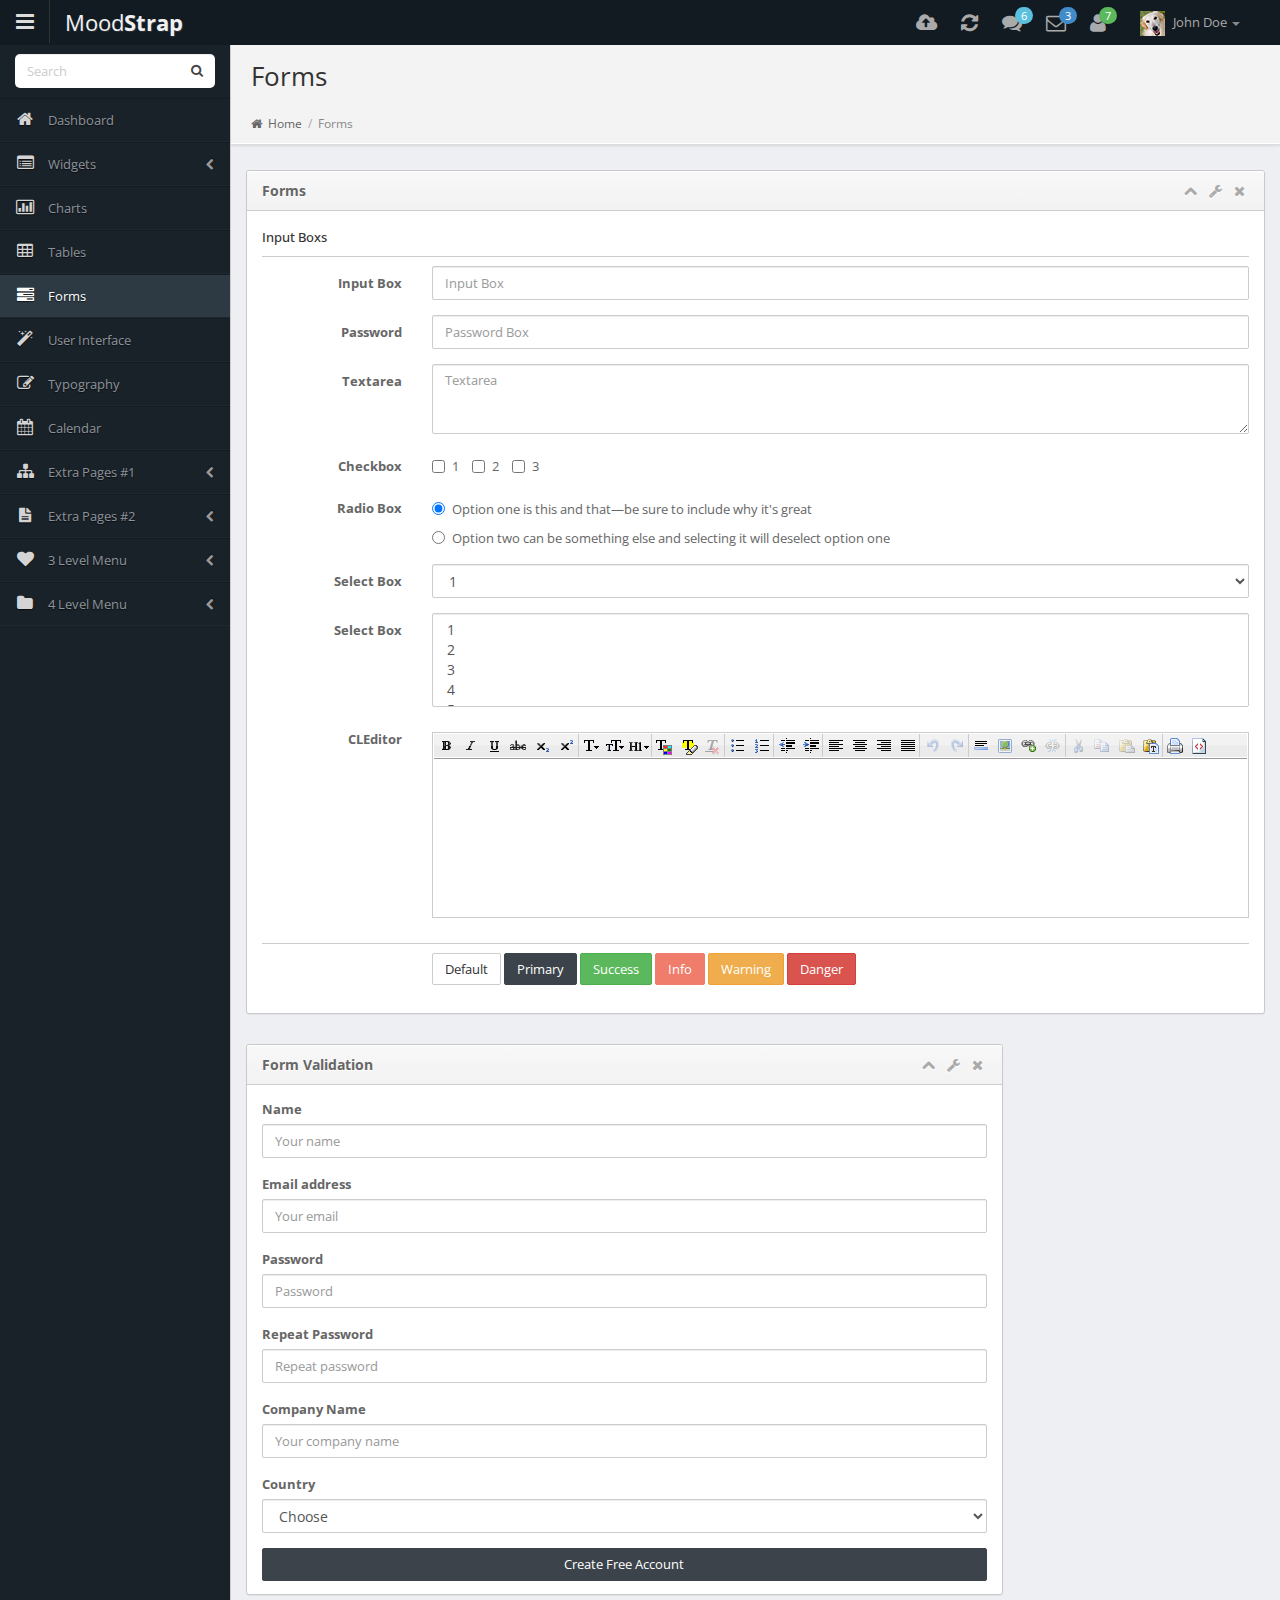
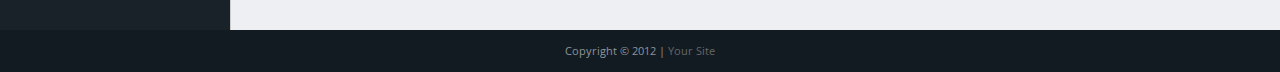
==== commit adc2b525: "start with new desing" ====
--- a/forms.html
+++ b/forms.html
@@ -1,378 +1,618 @@
 <!DOCTYPE html>
 <html lang="en">
-  <head>
-    <meta charset="utf-8">
-    <meta name="viewport" content="width=device-width, initial-scale=1.0">
-    <meta name="description" content="">
-    <meta name="author" content="">
-
-    <title>Forms - Simplest Admin</title>
-
-    <!-- Bootstrap core CSS -->
-    <link href="css/bootstrap.css" rel="stylesheet">
-
-    <!-- Add custom CSS here -->
-    <link rel="stylesheet" href="css/simplest-admin.css">
-    <link rel="stylesheet" href="css/forms.css">
-    <link rel="stylesheet" href="css/select2.css">
-    <link rel="stylesheet" href="css/bootstrap-colorpicker.css" />
-    <link rel="stylesheet" href="css/bootstrap-datepicker.css" />
-    <link rel="stylesheet" href="font-awesome/css/font-awesome.css">
-    <link rel="stylesheet" href="fa_font-awesome/css/font-awesome.css">
-  </head>
-
-  <body>
-<!-- main content div -->
-    <div id="main-content">
-      <!-- Header -->
-      <header id="header">
-        <!-- LOgo navigation -->
-        <div class="nav-logo">
-        <i class="fa fa-fire"></i>
-          Simplest Admin
+<head>
+  <meta http-equiv="Content-Type" content="text/html; charset=UTF-8">
+  <meta charset="utf-8">
+  <!-- Title and other stuffs -->
+  <title>Forms - MoodStrap</title>
+  <meta name="viewport" content="width=device-width, initial-scale=1.0">
+  <meta name="description" content="">
+  <meta name="keywords" content="">
+  <meta name="author" content="">
+
+
+  <!-- Stylesheets -->
+  <link href="style/bootstrap.css" rel="stylesheet">
+  <!-- Font awesome icon -->
+  <link rel="stylesheet" href="style/font-awesome.css"> 
+  <!-- jQuery UI -->
+  <link rel="stylesheet" href="style/jquery-ui-1.9.2.custom.min.css"> 
+  <!-- Calendar -->
+  <link rel="stylesheet" href="style/fullcalendar.css">
+  <!-- prettyPhoto -->
+  <link rel="stylesheet" href="style/prettyPhoto.css">  
+  <!-- Star rating -->
+  <link rel="stylesheet" href="style/rateit.css">
+  <!-- Date picker -->
+  <link rel="stylesheet" href="style/bootstrap-datetimepicker.min.css">
+  <!-- CLEditor -->
+  <link rel="stylesheet" href="style/jquery.cleditor.css"> 
+  <!-- Uniform -->
+  <link rel="stylesheet" href="style/uniform.default.html"> 
+  <!-- Uniform -->
+  <link rel="stylesheet" href="style/daterangepicker-bs3.css" />
+  <!-- Bootstrap toggle -->
+  <link rel="stylesheet" href="style/bootstrap-switch.css">
+  <!-- Main stylesheet -->
+  <link href="style/style.css" rel="stylesheet">
+  <!-- Widgets stylesheet -->
+  <link href="style/widgets.css" rel="stylesheet">   
+    <!-- Gritter Notifications stylesheet -->
+  <link href="style/jquery.gritter.css" rel="stylesheet">   
+   <!-- jQuery Validation Engine stylesheet -->
+  <link href="style/validationEngine.jquery.css" rel="stylesheet">   
+  
+  <!-- HTML5 Support for IE -->
+  <!--[if lt IE 9]>
+  <script src="js/html5shim.js"></script>
+  <![endif]-->
+
+  <!-- Favicon -->
+  <link rel="shortcut icon" href="img/favicon/favicon.png">
+</head>
+
+<body>
+<header>
+<div class="navbar navbar-fixed-top bs-docs-nav" role="banner">
+  
+    <div class="container">
+      <!-- Menu button for smallar screens -->
+      <div class="navbar-header">
+		  <button class="navbar-toggle btn-navbar" type="button" data-toggle="collapse" data-target=".bs-navbar-collapse"><span>Menu</span></button>
+      <a href="#" class="pull-left menubutton hidden-xs"><i class="fa fa-bars"></i></a>
+		  <!-- Site name for smallar screens -->
+		  <a href="index.html" class="navbar-brand">Mood<span class="bold">Strap</span></a>
+		</div>
+
+      <!-- Navigation starts -->
+      <nav class="collapse navbar-collapse bs-navbar-collapse" role="navigation">         
+        
+        <!-- Links -->
+        <ul class="nav navbar-nav pull-right">
+          <li class="dropdown pull-right user-data">            
+            <a data-toggle="dropdown" class="dropdown-toggle" href="#">
+              <img src="img/user1.png"> John <span class="bold">Doe</span> <b class="caret"></b>              
+            </a>
+            
+            <!-- Dropdown menu -->
+            <ul class="dropdown-menu">
+              <li><a href="#"><i class="fa fa-user"></i> Profile</a></li>
+              <li><a href="#"><i class="fa fa-cogs"></i> Settings</a></li>
+              <li><a href="login.html"><i class="fa fa-key"></i> Logout</a></li>
+            </ul>
+          </li>
+          <!-- Upload to server link. Class "dropdown-big" creates big dropdown -->
+          <li class="dropdown dropdown-big leftonmobile">
+            <a href="#" class="dropdown-toggle" data-toggle="dropdown"><i class="fa fa-cloud-upload"></i></a>
+            <!-- Dropdown -->
+            <ul class="dropdown-menu">
+              <li>
+                <!-- Progress bar -->
+                <p>Photo Upload in Progress</p>
+                <!-- Bootstrap progress bar -->
+                <div class="progress progress-striped active">
+					<div class="progress-bar progress-bar-info"  role="progressbar" aria-valuenow="40" aria-valuemin="0" aria-valuemax="100" style="width: 40%">
+						<span class="sr-only">40% Complete</span>
+					</div>
+			    </div>
+
+                <hr />
+
+                <!-- Progress bar -->
+                <p>Video Upload in Progress</p>
+                <!-- Bootstrap progress bar -->
+                <div class="progress progress-striped active">
+					<div class="progress-bar progress-bar-success"  role="progressbar" aria-valuenow="80" aria-valuemin="0" aria-valuemax="100" style="width: 80%">
+						<span class="sr-only">80% Complete</span>
+					</div>
+			    </div> 
+
+                <hr />             
+
+                <!-- Dropdown menu footer -->
+                <div class="drop-foot">
+                  <a href="#">View All</a>
+                </div>
+
+              </li>
+            </ul>
+          </li>
+
+          <!-- Sync to server link -->
+          <li class="dropdown dropdown-big leftonmobile">
+            <a href="#" class="dropdown-toggle" data-toggle="dropdown"><i class="fa fa-refresh"></i></a>
+            <!-- Dropdown -->
+            <ul class="dropdown-menu">
+              <li>
+                <!-- Using "fa fa-spin" class to rotate icon. -->
+                <p><span class="label label-info"><i class="fa fa-cloud"></i></span> Syncing Photos to Server</p>
+                <hr />
+                <p><span class="label label-warning"><i class="fa fa-cloud"></i></span> Syncing Bookmarks Lists to Cloud</p>
+
+                <hr />
+
+                <!-- Dropdown menu footer -->
+                <div class="drop-foot">
+                  <a href="#">View All</a>
+                </div>
+
+              </li>
+            </ul>
+          </li>
+          <li class="dropdown dropdown-big leftonmobile">
+              <a class="dropdown-toggle" href="#" data-toggle="dropdown">
+                <i class="fa fa-comments"></i><span class="label label-info">6</span> 
+              </a>
+
+                <ul class="dropdown-menu">
+                  <li class="dropdown-header padless">
+                    <!-- Heading - h5 -->
+                    <h5><i class="fa fa-comments"></i> Chats</h5>
+                    <!-- Use hr tag to add border -->                   
+                  </li>
+                  <li>
+                    <hr />
+                    <!-- List item heading h6 -->
+                    <h6><a href="#">Hi :)</a> <span class="label label-warning pull-right">10:42</span></h6>
+                    <div class="clearfix"></div>
+                    <hr />
+                  </li>
+                  <li>
+                    <h6><a href="#">How are you?</a> <span class="label label-warning pull-right">20:42</span></h6>
+                    <div class="clearfix"></div>
+                    <hr />
+                  </li>
+                  <li>
+                    <h6><a href="#">What are you doing?</a> <span class="label label-warning pull-right">14:42</span></h6>
+                    <div class="clearfix"></div>
+                    <hr />
+                  </li>                  
+                  <li>
+                    <div class="drop-foot">
+                      <a href="#">View All</a>
+                    </div>
+                  </li>                                    
+                </ul>
+            </li>
+            
+            <!-- Message button with number of latest messages count-->
+            <li class="dropdown dropdown-big messages-dd leftonmobile">
+              <a class="dropdown-toggle" href="#" data-toggle="dropdown">
+                <i class="fa fa-envelope-o"></i> <span class="label label-primary">3</span> 
+              </a>
+
+                <ul class="dropdown-menu">
+                  <li class="dropdown-header padless">
+                    <!-- Heading - h5 -->
+                    <h5><i class="fa fa-envelope-alt"></i> Messages</h5>
+                    <!-- Use hr tag to add border -->
+                    
+                  </li>
+                  <li>
+                    <hr /><!-- List item heading h6 -->
+                    <h6><a href="#">Hello how are you?</a></h6>
+                    <!-- List item para -->
+                    <p>Quisque eu consectetur erat eget  semper...</p>
+                    <hr />
+                  </li>
+                  <li>
+                    <h6><a href="#">Today is wonderful?</a></h6>
+                    <p>Quisque eu consectetur erat eget  semper...</p>
+                    <hr />
+                  </li>
+                  <li>
+                    <div class="drop-foot">
+                      <a href="#">View All</a>
+                    </div>
+                  </li>                                    
+                </ul>
+            </li>
+
+            <!-- Members button with number of latest members count -->
+            <li class="dropdown dropdown-big">
+              <a class="dropdown-toggle" href="#" data-toggle="dropdown">
+                <i class="fa fa-user"></i> <span class="label label-success">7</span> 
+              </a>
+
+                <ul class="dropdown-menu">
+                  <li class="dropdown-header padless">
+                    <!-- Heading - h5 -->
+                    <h5><i class="fa fa-user"></i> Users</h5>
+                    <!-- Use hr tag to add border -->                    
+                  </li>
+                  <li>
+                    <hr />
+                    <!-- List item heading h6-->
+                    <h6><a href="#">John Doe</a> <span class="label label-warning pull-right">Free</span></h6>
+                    <div class="clearfix"></div>
+                    <hr />
+                  </li>
+                  <li>
+                    <h6><a href="#">Iron Man</a> <span class="label label-important pull-right">Premium</span></h6>
+                    <div class="clearfix"></div>
+                    <hr />
+                  </li>
+                  <li>
+                    <h6><a href="#">Salamander</a> <span class="label label-warning pull-right">Free</span></h6>
+                    <div class="clearfix"></div>
+                    <hr />
+                  </li>                  
+                  <li>
+                    <div class="drop-foot">
+                      <a href="#">View All</a>
+                    </div>
+                  </li>                                    
+                </ul>
+            </li> 
+        </ul>
+      </nav>
+
+    </div>
+  </div>
+</header>
+<!-- Main content starts -->
+
+<div class="content">
+
+  	<!-- Sidebar -->
+    <div class="sidebar">
+        <div class="sidebar-dropdown"><a href="#">Navigation</a></div>
+        <!-- Search form -->
+        <form class="navbar-form" role="search">
+    			<div class="form-group">
+    				<input type="text" class="form-control" placeholder="Search">
+            <button class="btn search-button" type="submit"><i class="fa fa-search"></i></button>
+    			</div>
+    		</form>
+        <!--- Sidebar navigation -->
+        <!-- If the main navigation has sub navigation, then add the class "has_sub" to "li" of main navigation. -->
+        <ul id="nav">
+          <!-- Main menu with font awesome icon -->
+          <li><a href="index.html"><i class="fa fa-home"></i> <span>Dashboard</span></a></li>
+          <li class="has_sub"><a href="#"><i class="fa fa-list-alt"></i> <span>Widgets</span> <span class="pull-right"><i class="fa fa-chevron-left"></i></span></a>
+            <ul>
+              <li><a href="widgets1.html">Widgets #1</a></li>
+              <li><a href="widgets2.html">Widgets #2</a></li>
+              <li><a href="widgets3.html">Widgets #3</a></li>
+            </ul>
+          </li>                             
+          <li><a href="charts.html"><i class="fa fa-bar-chart-o"></i> <span>Charts</span></a></li> 
+          <li><a href="tables.html"><i class="fa fa-table"></i> <span>Tables</span></a></li>
+          <li><a href="forms.html" class="open"><i class="fa fa-tasks"></i> <span>Forms</span></a></li>
+          <li><a href="ui.html"><i class="fa fa-magic"></i> <span>User Interface</span></a></li>
+          <li><a href="typography.html"><i class="fa fa-edit"></i> <span>Typography</span></a></li>
+          <li><a href="calendar.html"><i class="fa fa-calendar"></i> <span>Calendar</span></a></li>
+          <li class="has_sub"><a href="#"><i class="fa fa-sitemap"></i> <span>Extra Pages #1</span> <span class="pull-right"><i class="fa fa-chevron-left"></i></span></a>
+            <ul>
+              <li><a href="post.html">Post</a></li>
+              <li><a href="login.html">Login</a></li>
+              <li><a href="register.html">Register</a></li>
+              <li><a href="support.html">Support</a></li>
+              <li><a href="invoice.html">Invoice</a></li>
+              <li><a href="profile.html">Profile</a></li>
+              <li><a href="gallery.html">Gallery</a></li>
+            </ul>
+          </li> 
+          <li class="has_sub"><a href="#"><i class="fa fa-file-text"></i> <span>Extra Pages #2</span> <span class="pull-right"><i class="fa fa-chevron-left"></i></span></a>
+            <ul>
+              <li><a href="media.html">Media</a></li>
+              <li><a href="statement.html">Statement</a></li>
+              <li><a href="error.html">Error</a></li>
+              <li><a href="error-log.html">Error Log</a></li>
+              <li><a href="calendar.html">Calendar</a></li>
+              <li><a href="grid.html">Grid</a></li>
+            </ul>
+          </li>
+          <li class="has_sub"><a href="#"><i class="fa fa-heart"></i> <span>3 Level Menu</span> <span class="pull-right"><i class="fa fa-chevron-left"></i></span></a>
+            <ul>
+              <li><a href="#"><i class="fa fa-bookmark"></i> Subitem 1</a></li>
+              <li class="has_sub"><a href="#"><i class="fa fa-glass"></i> Subitem 2 <span class="pull-right"><i class="fa fa-chevron-left"></i></span></a>
+                  <ul>
+                    <li><a href="#"><i class="fa fa-bell"></i> Subitem 1</a></li>
+                    <li><a href="#"><i class="fa fa-camera"></i> Subitem 2</a></li>
+                  </ul>
+              </li>
+            </ul>
+          </li>
+          <li class="has_sub"><a href="#"><i class="fa fa-folder"></i> <span>4 Level Menu</span> <span class="pull-right"><i class="fa fa-chevron-left"></i></span></a>
+            <ul>
+              <li><a href="#"><i class="fa fa-thumb-tack"></i> Subitem 1</a></li>
+              <li class="has_sub"><a href="#"><i class="fa fa-thumbs-up"></i> Subitem 2 <span class="pull-right"><i class="fa fa-chevron-left"></i></span></a>
+                  <ul>
+                    <li><a href="#"><i class="fa fa-trophy"></i> Subitem 1</a></li>
+                    <li class="has_sub"><a href="#"><i class="fa fa-share"></i> Subitem 2 <span class="pull-right"><i class="fa fa-chevron-left"></i></span></a>
+                        <ul>
+                          <li><a href="#"><i class="fa fa-microphone"></i> Subitem 1</a></li>
+                          <li><a href="#"><i class="fa fa-phone"></i> Subitem 2</a></li>
+                        </ul>
+                    </li>
+                  </ul>
+              </li>
+            </ul>
+          </li>
+        </ul>
+    </div>
+    <!-- Sidebar ends -->
+
+  	  	<!-- Main bar -->
+  	<div class="mainbar">
+      
+	    <!-- Page heading -->
+	    <div class="page-head">
+	      <h2 class="pull-left">Forms</h2>
+        <div class="clearfix"></div>
+        <!-- Breadcrumb -->
+        <div class="bread-crumb">
+          <a href="index.html"><i class="fa fa-home"></i> Home</a> 
+          <!-- Divider -->
+          <span class="divider">/</span> 
+          <a href="#" class="bread-current">Forms</a>
         </div>
-        <!-- end Logo navigation -->
-        <!-- navigation right part -->
-        <div class="nav-right">
-          <ul >
-            <li><a><i class="fa fa-tasks"></i></a></li>
-            <li class="dropdown">
-              <a  class="dropdown-toggle" data-toggle="dropdown" href="#">
-                <i class="fa fa-envelope"></i>
-              </a>
-              <ul class="dropdown-menu dropdown-caret">
-                  <!-- <div class="arrow"></div> -->
-                  <li><a><i class="fa fa-envelope"></i>message 1</a></li>
-                  <li><a><i class="fa fa-envelope"></i>message 2</a></li>
-                  <li><a><i class="fa fa-envelope"></i>message 3</a></li>
-              </ul>
-            </li>
-            <li>
-              <a class="dropdown-toggle" data-toggle="dropdown" href="#">
-                <i class="fa fa-bell"></i>
-              </a>
-              <ul class="dropdown-menu dropdown-caret">
-                  <li><a><i class="fa fa-bell"></i>bell 1</a></li>
-                  <li><a><i class="fa fa-bell"></i>bell 2</a></li>
-                  <li><a><i class="fa fa-bell"></i>bell 3</a></li>
-              </ul>
-            </li>
-            <li class="v-divider"></li>
-            <li><a><i class="fa fa-cogs"></i></a></li>
-            <li><a><i class="fa fa-user"></i></a></li>
-            <li><a><i class="fa fa-sign-out"></i></a></li>
-          </ul>
-        </div>
-        <!-- end  navigation right part -->
-      </header>
-      <!--  end header -->
-      <!-- side bar -->
-      <aside id="side-bar">
-        <div class="profile" style="height:20px;">
-          wanary
-        </div>
-        <nav>
-          <ul>
-            <li><a ><i class="fa fa-dashboard"></i><span class="text">Dashboard</span> </a></li>
-            <li class="submenu">
-              <a >
-                <i class="fa fa-edit"></i><span class="text">Forms</span> 
-                <i class='collapse fa fa-plus-square-o'></i>
-              </a>
-              <ul>
-                <li><a href="forms.html"><span class="text">Forms Elements</span> </a></li>
-                <li><a ><span class="text">Validation</span> </a></li>
-              </ul>
-            </li>
-            <li><a ><i class="fa fa-table"></i><span class="text">Tables</span> </a></li>
-            <li class="submenu">
-              <a >
-              <i class="fa fa-folder-open-o"></i><span class="text">3 Level navigation</span> 
-              <i class='collapse fa fa-plus-square-o'></i></a>
-              <ul class="">
-                <li class="submenu">
-                  <a><i class="fa fa-folder-open-o"></i><span class="text">2nd level</span><i class='collapse fa fa-plus-square-o'></i> </a>
-
-                  <ul>
-                    <li><a><i class="fa fa-file-o"></i><span class="text">3rd level</span> </a></li>
-                  </ul>
-                </li>
-                <li><a><i class="fa fa-file-o"></i><span class="text">item 2</span> </a></li>
-              </ul>
-            </li>
-            <li><a ><i class="icon-youtube"></i><span class="text">item 2</span> </a></li>
-            <li><a ><i class="icon-youtube"></i><span class="text">item 3</span> </a></li>
-            <li><a ><i class="icon-youtube"></i><span class="text">item 4</span> </a></li>
-            <li><a ><i class="icon-youtube"></i><span class="text">item 5</span> </a></li>
-          </ul>
-        </nav>
-      </aside>
-      <!-- END side bar -->
-      <!-- content div -->
-      <div id="content">
-        <div class="content-header">
-          <h1>Forms Elements</h1>
-        </div>
-        <div class="content-body container-fluid">
-          <div class='row'>
-            <div class="col-lg-12">
-              <div class="widget-box ">
-                <div class="widget-title">
-                  <div class="widget-icon">
-                    <i class="fa fa-edit"></i>
+        
+        <div class="clearfix"></div>
+
+	    </div>
+	    <!-- Page heading ends -->
+
+
+	    <!-- Matter -->
+
+	    <div class="matter">
+        <div class="container">
+
+          <div class="row">
+
+            <div class="col-md-12">
+
+
+              <div class="widget">
+                
+                <div class="widget-head">
+                  <div class="pull-left">Forms</div>
+                  <div class="widget-icons pull-right">
+                    <a href="#" class="wminimize"><i class="fa fa-chevron-up"></i></a>
+                    <a href="#" class="wsettings"><i class="fa fa-wrench"></i></a>  
+                    <a href="#" class="wclose"><i class="fa fa-times"></i></a>
                   </div>
-                  <h5 >Panel title</h5>
-                  <div class="widget-actions">
-                    <a href="#" class="widget-collapse"><i class="fa fa-minus"></i></a>
+                  <div class="clearfix"></div>
+                </div>
+
+                <div class="widget-content">
+                  <div class="padd">
+
+                    <h6>Input Boxs</h6>
+                    <hr />
+                    <!-- Form starts.  -->
+                     <form class="form-horizontal" role="form">
+                              
+                                <div class="form-group">
+                                  <label class="col-lg-2 control-label">Input Box</label>
+                                  <div class="col-lg-10">
+                                    <input type="text" class="form-control" placeholder="Input Box">
+                                  </div>
+                                </div>
+                                
+                                <div class="form-group">
+                                  <label class="col-lg-2 control-label">Password</label>
+                                  <div class="col-lg-10">
+                                    <input type="password" class="form-control" placeholder="Password Box">
+                                  </div>
+                                </div>
+                                
+                                <div class="form-group">
+                                  <label class="col-lg-2 control-label">Textarea</label>
+                                  <div class="col-lg-10">
+                                    <textarea class="form-control" rows="3" placeholder="Textarea"></textarea>
+                                  </div>
+                                </div>    
+                                
+                                <div class="form-group">
+                                  <label class="col-lg-2 control-label">Checkbox</label>
+                                  <div class="col-lg-10">
+                                    <label class="checkbox-inline">
+                                      <input type="checkbox" id="inlineCheckbox1" value="option1"> 1
+                                    </label>
+                                    <label class="checkbox-inline">
+                                      <input type="checkbox" id="inlineCheckbox2" value="option2"> 2
+                                    </label>
+                                    <label class="checkbox-inline">
+                                      <input type="checkbox" id="inlineCheckbox3" value="option3"> 3
+                                    </label>
+                                  </div>
+                                </div>
+
+                                <div class="form-group">
+                                  <label class="col-lg-2 control-label">Radio Box</label>
+                                  <div class="col-lg-10">
+                                    <div class="radio">
+                                      <label>
+                                        <input type="radio" name="optionsRadios" id="optionsRadios1" value="option1" checked>
+                                        Option one is this and that&mdash;be sure to include why it's great
+                                      </label>
+                                    </div>
+                                    <div class="radio">
+                                      <label>
+                                        <input type="radio" name="optionsRadios" id="optionsRadios2" value="option2">
+                                        Option two can be something else and selecting it will deselect option one
+                                      </label>
+                                    </div>
+                                  </div>
+                                </div>
+                                
+                                <div class="form-group">
+                                  <label class="col-lg-2 control-label">Select Box</label>
+                                  <div class="col-lg-10">
+                                    <select class="form-control">
+                                      <option>1</option>
+                                      <option>2</option>
+                                      <option>3</option>
+                                      <option>4</option>
+                                      <option>5</option>
+                                    </select>
+                                  </div>
+                                </div>     
+
+                                <div class="form-group">
+                                  <label class="col-lg-2 control-label">Select Box</label>
+                                  <div class="col-lg-10">
+                                    <select multiple class="form-control">
+                                      <option>1</option>
+                                      <option>2</option>
+                                      <option>3</option>
+                                      <option>4</option>
+                                      <option>5</option>
+                                    </select>
+                                  </div>
+                                </div>   
+
+                                <div class="form-group">
+                                  <label class="col-lg-2 control-label">CLEditor</label>
+                                  <div class="col-lg-10">
+                                    <textarea class="cleditor" name="input"></textarea>
+                                  </div>
+                                </div>                                 
+                                
+                                    <hr />
+                                <div class="form-group">
+                                  <div class="col-lg-offset-2 col-lg-9">
+                                    <button type="button" class="btn btn-default">Default</button>
+                                    <button type="button" class="btn btn-primary">Primary</button>
+                                    <button type="button" class="btn btn-success">Success</button>
+                                    <button type="button" class="btn btn-info">Info</button>
+                                    <button type="button" class="btn btn-warning">Warning</button>
+                                    <button type="button" class="btn btn-danger">Danger</button>
+                                  </div>
+                                </div>
+                              </form>
                   </div>
                 </div>
+              </div>  
+
+            </div>
+            <div class="col-md-9">
+
+
+              <div class="widget">
+                
+                <div class="widget-head">
+                  <div class="pull-left">Form Validation</div>
+                  <div class="widget-icons pull-right">
+                    <a href="#" class="wminimize"><i class="fa fa-chevron-up"></i></a>
+                    <a href="#" class="wsettings"><i class="fa fa-wrench"></i></a>  
+                    <a href="#" class="wclose"><i class="fa fa-times"></i></a>
+                  </div>
+                  <div class="clearfix"></div>
+                </div>
+
                 <div class="widget-content">
-                  <div class="form-group">
-                    <label for="exampleInputEmail1">Email address</label>
-                    <input type="email" class="form-control" id="exampleInputEmail1" placeholder="Enter email">
-                  </div>
-                  <div class="form-group">
-                    <label for="exampleInputPassword1">Password</label>
-                    <input type="password" class="form-control" id="exampleInputPassword1" placeholder="Password">
-                  </div>
-                  <div class="form-group">
-                      <label for="" class="control-label">Input with icon</label>
-                      <div class="input-group">
-                        <span class="input-group-addon">
-                          <i class="fa fa-user"></i>
-                        </span>
-                        <input type="text" class="form-control" placeholder="Username4">
-                      </div>
-                  </div>
-                  <div class="form-group has-success has-feedback">
-                    <label class="control-label" for="inputSuccess2">Input with success</label>
-                    <input type="text" class="form-control" id="inputSuccess2">
-                    <span class="fa fa-check form-control-feedback"></span>
-                  </div>
-                  <div class="form-group has-warning has-feedback">
-                    <label class="control-label" for="inputWarning2">Input with warning</label>
-                    <input type="text" class="form-control" id="inputWarning2">
-                    <span class="fa fa-exclamation-triangle form-control-feedback"></span>
-                  </div>
-                  <div class="form-group has-error has-feedback">
-                    <label class="control-label" for="inputError2">Input with error</label>
-                    <input type="text" class="form-control" id="inputError2">
-                    <span class="fa fa-times form-control-feedback"></span>
-                  </div>
-                  <div class="form-group">
-                    <label for="exampleInputPassword1">Textarea</label>
-                    <textarea class="form-control"></textarea> 
+                  <div class="padd">
+                      <form action="http://r209.com/" class="validate" id='form1'>
+                          <fieldset>
+                              <div class="form-group">
+                                  <label for="name">Name</label>
+                                  <input type="text" class="validate[required] form-control placeholder" id="personName" placeholder="Your name" data-bind="value: name" />
+                              </div>
+                              <div class="form-group">
+                                  <label for="email">Email address</label>
+                                  <input type="email" class="validate[required,custom[email]] form-control placeholder" id="personEmail" placeholder="Your email" data-original-title="Your activation email will be sent to this address." data-bind="value: email, event: { change: checkDuplicateEmail }" />
+                              </div>
+                              <div class="form-group">
+                                  <label for="password">Password</label>
+                                  <input type="password" class="validate[required] form-control placeholder" id="password" placeholder="Password" data-bind="value: password" />
+                              </div>
+                              <div class="form-group">
+                                  <label for="confirmPassword">Repeat Password</label>
+                                  <input type="password" class="validate[required,equals[password]] form-control placeholder" id="repeatPassword" placeholder="Repeat password" data-bind="value: confirmPassword, event: { change: matchPassword }" />
+                              </div>
+                              <div class="form-group">
+                                  <label for="companyName">Company Name</label>
+                                  <input type="text" class="validate[required] form-control placeholder" id="companyName" placeholder="Your company name" data-bind="value: company" />
+                              </div>
+                              <div class="form-group">
+                                  <label for="country">Country</label>
+                                  <select class="validate[required] form-control placeholder" id="country" data-bind="options: availableCountries, value: selectedCountry, optionsCaption: 'Country'">
+                                      <option value>Choose</option>
+                                      <option value="1">list 1</option>
+                                      <option value="2">list 2</option>
+                                  </select>
+                              </div>
+                              <button id="signupuser" type="submit" class="btn btn-primary btn-block">Create Free Account</button>
+                          </fieldset>
+                      </form>
+                    </div>
                   </div>
                 </div>
-                <div class="widget-footer">
-                  <button type="submit" class="btn btn-default">Submit</button>
-                </div>
               </div>
-            </div>
           </div>
-          <div class='row'>
-            <div class="col-xs-6">
-              <div class="widget-box panel-default">
-                <div class="widget-title">
-                  <div class="widget-icon">
-                    <i class="fa fa-edit"></i>
-                  </div>
-                  <h5 >Simple Element</h5>
-                </div>
-                <div class="widget-content">
-                  <div class="form-group">
-                    <label class="control-label">Select input</label>
-                      <select  class="form-control">
-                        <option>First option</option>
-                        <option>Second option</option>
-                        <option>Third option</option>
-                        <option>Fourth option</option>
-                        <option>Fifth option</option>
-                        <option>Sixth option</option>
-                        <option>Seventh option</option>
-                        <option>Eighth option</option>
-                      </select>
-                  </div>
-                  <div class="form-group">
-                    <label class="control-label">Multiple Select input</label>
-                      <select multiple  class="form-control">
-                        <option>First option</option>
-                        <option selected>Second option</option>
-                        <option>Third option</option>
-                        <option selected>Fourth option</option>
-                        <option>Fifth option</option>
-                        <option>Sixth option</option>
-                        <option>Seventh option</option>
-                        <option>Eighth option</option>
-                      </select>
-                  </div>
-                  <div class="form-group">
-                    <label for="exampleInputFile">File input</label>
-                    <input type="file" id="exampleInputFile">
-                    <p class="help-block">Example block-level help text here.</p>
-                  </div>
-                  <div class="checkbox">
-                    <label>
-                      <input type="checkbox"> Check me out
-                    </label>
-                  </div>
-                  <label class="control-label">
-                    Inline checkboxes
-                  </label>
-                  <label class="checkbox-inline">
-                    <input type="checkbox" id="inlineCheckbox1" value="option1"> option 1
-                  </label>
-                  <label class="checkbox-inline">
-                    <input type="checkbox" id="inlineCheckbox2" value="option2"> option 2
-                  </label>
-                  <label class="checkbox-inline">
-                    <input type="checkbox" id="inlineCheckbox3" value="option3"> option 3
-                  </label>
-                  <div class="radio">
-                    <label>
-                      <input type="radio" name="optionsRadios" id="optionsRadios1" value="option1" checked>
-                      Option one 
-                    </label>
-                  </div>
-                  <div class="radio">
-                    <label>
-                      <input type="radio" name="optionsRadios" id="optionsRadios2" value="option2">
-                      Option two
-                    </label>
-                  </div>
-                </div>
-                <div class="widget-footer">
-                  <button type="submit" class="btn btn-default">Submit</button>
-                </div>
-              </div>
-            </div>
-            <div class="col-xs-6">
-              <div class="widget-box panel-default">
-                <div class="widget-title">
-                  <div class="widget-icon">
-                    <i class="fa fa-edit"></i>
-                  </div>
-                  <h5 >Re-styled Elements</h5>
-                </div>
-                <div class="widget-content">
-                  <div class="form-group">
-                    <label class="control-label">Select input</label>
-                      <select  class="bs-select2">
-                        <option>First option</option>
-                        <option>Second option</option>
-                        <option>Third option</option>
-                        <option>Fourth option</option>
-                        <option>Fifth option</option>
-                        <option>Sixth option</option>
-                        <option>Seventh option</option>
-                        <option>Eighth option</option>
-                      </select>
-                      <p class="help-block">Just add <code>.bs-select2</code> to restyle select</p>
-                  </div>
-                  <div class="form-group">
-                    <label class="control-label">Multiple Select input</label>
-                      <select multiple  class="bs-select2">
-                        <option>First option</option>
-                        <option selected>Second option</option>
-                        <option>Third option</option>
-                        <option selected>Fourth option</option>
-                        <option>Fifth option</option>
-                        <option>Sixth option</option>
-                        <option>Seventh option</option>
-                        <option>Eighth option</option>
-                      </select>
-                      <p class="help-block">Just add <code>.bs-select2</code> to restyle select</p>
-                  </div>
-                  <div class="form-group">
-                    <label for="exampleInputFile">File input</label>
-                    <input type="file" id="exampleInputFile">
-                    <p class="help-block">Example block-level help text here.</p>
-                  </div>
-                  <div class="checkbox">
-                    <label>
-                      <input type="checkbox"> Check me out
-                    </label>
-                  </div>
-                  <label class="control-label">
-                    Inline checkboxes
-                  </label>
-                  <label class="checkbox-inline">
-                    <input type="checkbox" id="inlineCheckbox1" value="option1"> option 1
-                  </label>
-                  <label class="checkbox-inline">
-                    <input type="checkbox" id="inlineCheckbox2" value="option2"> option 2
-                  </label>
-                  <label class="checkbox-inline">
-                    <input type="checkbox" id="inlineCheckbox3" value="option3"> option 3
-                  </label>
-                  <div class="radio">
-                    <label>
-                      <input type="radio" name="optionsRadios" id="optionsRadios1" value="option1" checked>
-                      Option one 
-                    </label>
-                  </div>
-                  <div class="radio">
-                    <label>
-                      <input type="radio" name="optionsRadios" id="optionsRadios2" value="option2">
-                      Option two
-                    </label>
-                  </div>
-                </div>
-                <div class="widget-footer">
-                  <button type="submit" class="btn btn-default">Submit</button>
-                </div>
-              </div>
-            </div>
-          </div>
-
-          <div class="row">
-            <div class="col-xs-6">
-              <div class="widget-box panel-default">
-                <div class="widget-title">
-                  <div class="widget-icon">
-                    <i class="fa fa-edit"></i>
-                  </div>
-                  <h5 >Date and Time Pickers</h5>
-                </div>
-                <div class="widget-content">
-                  <div class="form-group">
-                    <label class="control-label">Color picker (hex)</label>
-                    <input type="text" data-color="#efefcc" value="#efefcc" class="colorpicker form-control input-sm" />
-                  </div>
-                  <div class="form-group">
-                    <label class="control-label">Color picker (rgba)</label>
-                    <div class="controls">
-                        <input type="text" data-color="rgba(244,202,56,0.5)" value="rgba(244,202,56,0.5)" data-color-format="rgba" class="colorpicker form-control input-sm" />
-                    </div>
-                  </div>                                        
-                  <div class="form-group">
-                    <label class="control-label">Date picker</label>
-                    <input type="text" data-date="12/02/2012" data-date-format="dd/mm/yyyy" value="12/02/2012" class="datepicker form-control input-sm" />
-                  </div>
-                  <div class="form-group">
-                    <label class="control-label">Date picker</label>
-                    <input type="text" data-date="12-02-2012" data-date-format="dd-mm-yyyy" value="12-02-2012" class="datepicker form-control input-sm" />
-                  </div>
-                </div>
-                <div class="widget-footer">
-                  <button type="submit" class="btn btn-default">Submit</button>
-                </div>
-              </div>
-            </div>
-          </div>
+
         </div>
+		  </div>
+
+		<!-- Matter ends -->
+
+    </div>
+
+   <!-- Mainbar ends -->	    	
+   <div class="clearfix"></div>
+
+</div>
+<!-- Content ends -->
+
+<!-- Footer starts -->
+<footer>
+  <div class="container">
+    <div class="row">
+      <div class="col-md-12">
+            <!-- Copyright info -->
+            <p class="copy">Copyright &copy; 2012 | <a href="#">Your Site</a> </p>
       </div>
-      <!-- END content div -->
     </div>
-    <!-- end main content div -->
-
-      <!-- JavaScript -->
-    <script src="js/jquery-1.10.2.js"></script>
-    <script src="js/bootstrap.js"></script>
-    <script src="js/bootstrap-colorpicker.js"></script>
-    <script src="js/bootstrap-datepicker.js"></script>
-    <script src="js/select2.js"></script>
-    <script src="js/simplest-admin.js"></script>
-    <script src="js/simplest-forms.js"></script>
-  </body>
-</html>
+  </div>
+</footer> 	
+
+<!-- Footer ends -->
+
+<!-- Scroll to top -->
+<span class="totop"><a href="#"><i class="fa fa-chevron-up"></i></a></span> 
+
+<!-- JS -->
+<script src="js/jquery.js"></script> <!-- jQuery -->
+<script src="js/bootstrap.js"></script> <!-- Bootstrap -->
+<script src="js/jquery-ui-1.9.2.custom.min.js"></script> <!-- jQuery UI -->
+<script src="js/fullcalendar.min.js"></script> <!-- Full Google Calendar - Calendar -->
+<script src="js/jquery.rateit.min.js"></script> <!-- RateIt - Star rating -->
+<script src="js/jquery.prettyPhoto.js"></script> <!-- prettyPhoto -->
+
+<!-- jQuery Flot -->
+<script src="js/excanvas.min.js"></script>
+<script src="js/jquery.flot.js"></script>
+<script src="js/jquery.flot.resize.js"></script>
+<script src="js/jquery.flot.pie.js"></script>
+<script src="js/jquery.flot.stack.js"></script>
+
+<!-- jQuery Notification - Noty -->
+<script src="js/jquery.noty.js"></script> <!-- jQuery Notify -->
+<script src="js/themes/default.js"></script> <!-- jQuery Notify -->
+<script src="js/layouts/bottom.js"></script> <!-- jQuery Notify -->
+<script src="js/layouts/topRight.js"></script> <!-- jQuery Notify -->
+<script src="js/layouts/top.js"></script> <!-- jQuery Notify -->
+<!-- jQuery Notification ends -->
+
+<script src="js/languages/jquery.validationEngine-en.js"></script> <!-- jQuery Validation Engine Language File -->
+<script src="js/jquery.validationEngine.js"></script> <!-- jQuery Validation Engine -->
+<script src="js/sparklines.js"></script> <!-- Sparklines -->
+<script src="js/jquery.cleditor.min.js"></script> <!-- CLEditor -->
+<script src="js/bootstrap-datetimepicker.min.js"></script> <!-- Date picker -->
+<script src="js/jquery.uniform.min.html"></script> <!-- jQuery Uniform -->
+<script src="js/jquery.slimscroll.min.js"></script> <!-- jQuery SlimScroll -->
+<script src="js/bootstrap-switch.min.js"></script> <!-- Bootstrap Toggle -->
+<script src="js/filter.js"></script> <!-- Filter for support page -->
+<script src="js/custom.js"></script> <!-- Custom codes -->
+<script src="js/charts.js"></script> <!-- Charts & Graphs -->
+<script>
+$(document).ready(function(){   
+  $(".validate").validationEngine();
+});
+</script>
+</body>
+</html>--- a/style/fullcalendar.css
+++ b/style/fullcalendar.css
@@ -0,0 +1,618 @@
+/*
+ * FullCalendar v1.5.4 Stylesheet
+ *
+ * Copyright (c) 2011 Adam Shaw
+ * Dual licensed under the MIT and GPL licenses, located in
+ * MIT-LICENSE.txt and GPL-LICENSE.txt respectively.
+ *
+ * Date: Tue Sep 4 23:38:33 2012 -0700
+ *
+ */
+
+
+.fc {
+	direction: ltr;
+	text-align: left;
+	}
+	
+.fc table {
+	border-collapse: collapse;
+	border-spacing: 0;
+	}
+	
+html .fc,
+.fc table {
+	font-size: 1em;
+	}
+	
+.fc td,
+.fc th {
+	padding: 0;
+	vertical-align: top;
+	}
+
+
+
+/* Header
+------------------------------------------------------------------------*/
+
+.fc-header td {
+	white-space: nowrap;
+	}
+
+.fc-header-left {
+	width: 25%;
+	text-align: left;
+	}
+	
+.fc-header-center {
+	text-align: center;
+	}
+	
+.fc-header-right {
+	width: 25%;
+	text-align: right;
+	}
+	
+.fc-header-title {
+	display: inline-block;
+	vertical-align: top;
+	}
+	
+.fc-header-title h2 {
+	margin-top: 0;
+	white-space: nowrap;
+	}
+	
+.fc .fc-header-space {
+	padding-left: 10px;
+	}
+	
+.fc-header .fc-button {
+	margin-bottom: 1em;
+	vertical-align: top;
+	}
+	
+/* buttons edges butting together */
+
+.fc-header .fc-button {
+	margin-right: -1px;
+	}
+	
+.fc-header .fc-corner-right {
+	margin-right: 1px; /* back to normal */
+	}
+	
+.fc-header .ui-corner-right {
+	margin-right: 0; /* back to normal */
+	}
+	
+/* button layering (for border precedence) */
+	
+.fc-header .fc-state-hover,
+.fc-header .ui-state-hover {
+	z-index: 2;
+	}
+	
+.fc-header .fc-state-down {
+	z-index: 3;
+	}
+
+.fc-header .fc-state-active,
+.fc-header .ui-state-active {
+	z-index: 4;
+	}
+	
+	
+	
+/* Content
+------------------------------------------------------------------------*/
+	
+.fc-content {
+	clear: both;
+	}
+	
+.fc-view {
+	width: 100%; /* needed for view switching (when view is absolute) */
+	overflow: hidden;
+	}
+	
+	
+
+/* Cell Styles
+------------------------------------------------------------------------*/
+
+.fc-widget-header,    /* <th>, usually */
+.fc-widget-content {  /* <td>, usually */
+	border: 1px solid #ccc;
+	}
+	
+.fc-state-highlight { /* <td> today cell */ /* TODO: add .fc-today to <th> */
+	background: #ffc;
+	}
+	
+.fc-cell-overlay { /* semi-transparent rectangle while dragging */
+	background: #9cf;
+	opacity: .2;
+	filter: alpha(opacity=20); /* for IE */
+	}
+	
+
+
+/* Buttons
+------------------------------------------------------------------------*/
+
+.fc-button {
+	position: relative;
+	display: inline-block;
+	cursor: pointer;
+	}
+	
+.fc-state-default { /* non-theme */
+	border-style: solid;
+	border-width: 1px 0;
+	}
+	
+.fc-button-inner {
+	position: relative;
+	float: left;
+	overflow: hidden;
+	}
+	
+.fc-state-default .fc-button-inner { /* non-theme */
+	border-style: solid;
+	border-width: 0 1px;
+	}
+	
+.fc-button-content {
+	position: relative;
+	float: left;
+	height: 1.9em;
+	line-height: 1.9em;
+	padding: 0 .6em;
+	white-space: nowrap;
+	}
+	
+/* icon (for jquery ui) */
+	
+.fc-button-content .fc-icon-wrap {
+	position: relative;
+	float: left;
+	top: 50%;
+	}
+	
+.fc-button-content .ui-icon {
+	position: relative;
+	float: left;
+	margin-top: -50%;
+	*margin-top: 0;
+	*top: -50%;
+	}
+	
+/* gloss effect */
+	
+.fc-state-default .fc-button-effect {
+	position: absolute;
+	top: 50%;
+	left: 0;
+	}
+	
+.fc-state-default .fc-button-effect span {
+	position: absolute;
+	top: -100px;
+	left: 0;
+	width: 500px;
+	height: 100px;
+	border-width: 100px 0 0 1px;
+	border-style: solid;
+	border-color: #fff;
+	background: #444;
+	opacity: .09;
+	filter: alpha(opacity=9);
+	}
+	
+/* button states (determines colors)  */
+	
+.fc-state-default,
+.fc-state-default .fc-button-inner {
+	border-style: solid;
+	border-color: #ccc #bbb #aaa;
+	background: #F3F3F3;
+	color: #000;
+	}
+	
+.fc-state-hover,
+.fc-state-hover .fc-button-inner {
+	border-color: #999;
+	}
+	
+.fc-state-down,
+.fc-state-down .fc-button-inner {
+	border-color: #555;
+	background: #777;
+	}
+	
+.fc-state-active,
+.fc-state-active .fc-button-inner {
+	border-color: #555;
+	background: #777;
+	color: #fff;
+	}
+	
+.fc-state-disabled,
+.fc-state-disabled .fc-button-inner {
+	color: #999;
+	border-color: #ddd;
+	}
+	
+.fc-state-disabled {
+	cursor: default;
+	}
+	
+.fc-state-disabled .fc-button-effect {
+	display: none;
+	}
+	
+	
+
+/* Global Event Styles
+------------------------------------------------------------------------*/
+	 
+.fc-event {
+	border-style: solid;
+	border-width: 0;
+	font-size: .85em;
+	cursor: default;
+	}
+	
+a.fc-event,
+.fc-event-draggable {
+	cursor: pointer;
+	}
+	
+a.fc-event {
+	text-decoration: none;
+	}
+	
+.fc-rtl .fc-event {
+	text-align: right;
+	}
+	
+.fc-event-skin {
+	border-color: #36c;     /* default BORDER color */
+	background-color: #36c; /* default BACKGROUND color */
+	color: #fff;            /* default TEXT color */
+	}
+	
+.fc-event-inner {
+	position: relative;
+	width: 100%;
+	height: 100%;
+	border-style: solid;
+	border-width: 0;
+	overflow: hidden;
+	}
+	
+.fc-event-time,
+.fc-event-title {
+	padding: 0 1px;
+	}
+	
+.fc .ui-resizable-handle { /*** TODO: don't use ui-resizable anymore, change class ***/
+	display: block;
+	position: absolute;
+	z-index: 99999;
+	overflow: hidden; /* hacky spaces (IE6/7) */
+	font-size: 300%;  /* */
+	line-height: 50%; /* */
+	}
+	
+	
+	
+/* Horizontal Events
+------------------------------------------------------------------------*/
+
+.fc-event-hori {
+	border-width: 1px 0;
+	margin-bottom: 1px;
+	}
+	
+/* resizable */
+	
+.fc-event-hori .ui-resizable-e {
+	top: 0           !important; /* importants override pre jquery ui 1.7 styles */
+	right: -3px      !important;
+	width: 7px       !important;
+	height: 100%     !important;
+	cursor: e-resize;
+	}
+	
+.fc-event-hori .ui-resizable-w {
+	top: 0           !important;
+	left: -3px       !important;
+	width: 7px       !important;
+	height: 100%     !important;
+	cursor: w-resize;
+	}
+	
+.fc-event-hori .ui-resizable-handle {
+	_padding-bottom: 14px; /* IE6 had 0 height */
+	}
+	
+	
+	
+/* Fake Rounded Corners (for buttons and events)
+------------------------------------------------------------*/
+	
+.fc-corner-left {
+	margin-left: 1px;
+	}
+	
+.fc-corner-left .fc-button-inner,
+.fc-corner-left .fc-event-inner {
+	margin-left: -1px;
+	}
+	
+.fc-corner-right {
+	margin-right: 1px;
+	}
+	
+.fc-corner-right .fc-button-inner,
+.fc-corner-right .fc-event-inner {
+	margin-right: -1px;
+	}
+	
+.fc-corner-top {
+	margin-top: 1px;
+	}
+	
+.fc-corner-top .fc-event-inner {
+	margin-top: -1px;
+	}
+	
+.fc-corner-bottom {
+	margin-bottom: 1px;
+	}
+	
+.fc-corner-bottom .fc-event-inner {
+	margin-bottom: -1px;
+	}
+	
+	
+	
+/* Fake Rounded Corners SPECIFICALLY FOR EVENTS
+-----------------------------------------------------------------*/
+	
+.fc-corner-left .fc-event-inner {
+	border-left-width: 1px;
+	}
+	
+.fc-corner-right .fc-event-inner {
+	border-right-width: 1px;
+	}
+	
+.fc-corner-top .fc-event-inner {
+	border-top-width: 1px;
+	}
+	
+.fc-corner-bottom .fc-event-inner {
+	border-bottom-width: 1px;
+	}
+	
+	
+	
+/* Reusable Separate-border Table
+------------------------------------------------------------*/
+
+table.fc-border-separate {
+	border-collapse: separate;
+	}
+	
+.fc-border-separate th,
+.fc-border-separate td {
+	border-width: 1px 0 0 1px;
+	}
+	
+.fc-border-separate th.fc-last,
+.fc-border-separate td.fc-last {
+	border-right-width: 1px;
+	}
+	
+.fc-border-separate tr.fc-last th,
+.fc-border-separate tr.fc-last td {
+	border-bottom-width: 1px;
+	}
+	
+.fc-border-separate tbody tr.fc-first td,
+.fc-border-separate tbody tr.fc-first th {
+	border-top-width: 0;
+	}
+	
+	
+
+/* Month View, Basic Week View, Basic Day View
+------------------------------------------------------------------------*/
+
+.fc-grid th {
+	text-align: center;
+	}
+	
+.fc-grid .fc-day-number {
+	float: right;
+	padding: 0 2px;
+	}
+	
+.fc-grid .fc-other-month .fc-day-number {
+	opacity: 0.3;
+	filter: alpha(opacity=30); /* for IE */
+	/* opacity with small font can sometimes look too faded
+	   might want to set the 'color' property instead
+	   making day-numbers bold also fixes the problem */
+	}
+	
+.fc-grid .fc-day-content {
+	clear: both;
+	padding: 2px 2px 1px; /* distance between events and day edges */
+	}
+	
+/* event styles */
+	
+.fc-grid .fc-event-time {
+	font-weight: bold;
+	}
+	
+/* right-to-left */
+	
+.fc-rtl .fc-grid .fc-day-number {
+	float: left;
+	}
+	
+.fc-rtl .fc-grid .fc-event-time {
+	float: right;
+	}
+	
+	
+
+/* Agenda Week View, Agenda Day View
+------------------------------------------------------------------------*/
+
+.fc-agenda table {
+	border-collapse: separate;
+	}
+	
+.fc-agenda-days th {
+	text-align: center;
+	}
+	
+.fc-agenda .fc-agenda-axis {
+	width: 50px;
+	padding: 0 4px;
+	vertical-align: middle;
+	text-align: right;
+	white-space: nowrap;
+	font-weight: normal;
+	}
+	
+.fc-agenda .fc-day-content {
+	padding: 2px 2px 1px;
+	}
+	
+/* make axis border take precedence */
+	
+.fc-agenda-days .fc-agenda-axis {
+	border-right-width: 1px;
+	}
+	
+.fc-agenda-days .fc-col0 {
+	border-left-width: 0;
+	}
+	
+/* all-day area */
+	
+.fc-agenda-allday th {
+	border-width: 0 1px;
+	}
+	
+.fc-agenda-allday .fc-day-content {
+	min-height: 34px; /* TODO: doesnt work well in quirksmode */
+	_height: 34px;
+	}
+	
+/* divider (between all-day and slots) */
+	
+.fc-agenda-divider-inner {
+	height: 2px;
+	overflow: hidden;
+	}
+	
+.fc-widget-header .fc-agenda-divider-inner {
+	background: #eee;
+	}
+	
+/* slot rows */
+	
+.fc-agenda-slots th {
+	border-width: 1px 1px 0;
+	}
+	
+.fc-agenda-slots td {
+	border-width: 1px 0 0;
+	background: none;
+	}
+	
+.fc-agenda-slots td div {
+	height: 20px;
+	}
+	
+.fc-agenda-slots tr.fc-slot0 th,
+.fc-agenda-slots tr.fc-slot0 td {
+	border-top-width: 0;
+	}
+
+.fc-agenda-slots tr.fc-minor th,
+.fc-agenda-slots tr.fc-minor td {
+	border-top-style: dotted;
+	}
+	
+.fc-agenda-slots tr.fc-minor th.ui-widget-header {
+	*border-top-style: solid; /* doesn't work with background in IE6/7 */
+	}
+	
+
+
+/* Vertical Events
+------------------------------------------------------------------------*/
+
+.fc-event-vert {
+	border-width: 0 1px;
+	}
+	
+.fc-event-vert .fc-event-head,
+.fc-event-vert .fc-event-content {
+	position: relative;
+	z-index: 2;
+	width: 100%;
+	overflow: hidden;
+	}
+	
+.fc-event-vert .fc-event-time {
+	white-space: nowrap;
+	font-size: 10px;
+	}
+	
+.fc-event-vert .fc-event-bg { /* makes the event lighter w/ a semi-transparent overlay  */
+	position: absolute;
+	z-index: 1;
+	top: 0;
+	left: 0;
+	width: 100%;
+	height: 100%;
+	background: #fff;
+	opacity: .3;
+	filter: alpha(opacity=30);
+	}
+	
+.fc .ui-draggable-dragging .fc-event-bg, /* TODO: something nicer like .fc-opacity */
+.fc-select-helper .fc-event-bg {
+	display: none\9; /* for IE6/7/8. nested opacity filters while dragging don't work */
+	}
+	
+/* resizable */
+	
+.fc-event-vert .ui-resizable-s {
+	bottom: 0        !important; /* importants override pre jquery ui 1.7 styles */
+	width: 100%      !important;
+	height: 8px      !important;
+	overflow: hidden !important;
+	line-height: 8px !important;
+	font-size: 11px  !important;
+	font-family: monospace;
+	text-align: center;
+	cursor: s-resize;
+	}
+	
+.fc-agenda .ui-resizable-resizing { /* TODO: better selector */
+	_overflow: hidden;
+	}
+	
+	
--- a/style/prettyPhoto.css
+++ b/style/prettyPhoto.css
@@ -0,0 +1,170 @@
+div.pp_default .pp_top,div.pp_default .pp_top .pp_middle,div.pp_default .pp_top .pp_left,div.pp_default .pp_top .pp_right,div.pp_default .pp_bottom,div.pp_default .pp_bottom .pp_left,div.pp_default .pp_bottom .pp_middle,div.pp_default .pp_bottom .pp_right{height:13px}
+div.pp_default .pp_top .pp_left{background:url(../img/prettyPhoto/default/sprite.png) -78px -93px no-repeat}
+div.pp_default .pp_top .pp_middle{background:url(../img/prettyPhoto/default/sprite_x.png) top left repeat-x}
+div.pp_default .pp_top .pp_right{background:url(../img/prettyPhoto/default/sprite.png) -112px -93px no-repeat}
+div.pp_default .pp_content .ppt{color:#f8f8f8}
+div.pp_default .pp_content_container .pp_left{background:url(../img/prettyPhoto/default/sprite_y.png) -7px 0 repeat-y;padding-left:13px}
+div.pp_default .pp_content_container .pp_right{background:url(../img/prettyPhoto/default/sprite_y.png) top right repeat-y;padding-right:13px}
+div.pp_default .pp_next:hover{background:url(../img/prettyPhoto/default/sprite_next.png) center right no-repeat;cursor:pointer}
+div.pp_default .pp_previous:hover{background:url(../img/prettyPhoto/default/sprite_prev.png) center left no-repeat;cursor:pointer}
+div.pp_default .pp_expand{background:url(../img/prettyPhoto/default/sprite.png) 0 -29px no-repeat;cursor:pointer;width:28px;height:28px}
+div.pp_default .pp_expand:hover{background:url(../img/prettyPhoto/default/sprite.png) 0 -56px no-repeat;cursor:pointer}
+div.pp_default .pp_contract{background:url(../img/prettyPhoto/default/sprite.png) 0 -84px no-repeat;cursor:pointer;width:28px;height:28px}
+div.pp_default .pp_contract:hover{background:url(../img/prettyPhoto/default/sprite.png) 0 -113px no-repeat;cursor:pointer}
+div.pp_default .pp_close{width:30px;height:30px;background:url(../img/prettyPhoto/default/sprite.png) 2px 1px no-repeat;cursor:pointer}
+div.pp_default .pp_gallery ul li a{background:url(../img/prettyPhoto/default/default_thumb.png) center center #f8f8f8;border:1px solid #aaa}
+div.pp_default .pp_social{margin-top:7px}
+div.pp_default .pp_gallery a.pp_arrow_previous,div.pp_default .pp_gallery a.pp_arrow_next{position:static;left:auto}
+div.pp_default .pp_nav .pp_play,div.pp_default .pp_nav .pp_pause{background:url(../img/prettyPhoto/default/sprite.png) -51px 1px no-repeat;height:30px;width:30px}
+div.pp_default .pp_nav .pp_pause{background-position:-51px -29px}
+div.pp_default a.pp_arrow_previous,div.pp_default a.pp_arrow_next{background:url(../img/prettyPhoto/default/sprite.png) -31px -3px no-repeat;height:20px;width:20px;margin:4px 0 0}
+div.pp_default a.pp_arrow_next{left:52px;background-position:-82px -3px}
+div.pp_default .pp_content_container .pp_details{margin-top:5px}
+div.pp_default .pp_nav{clear:none;height:30px;width:110px;position:relative}
+div.pp_default .pp_nav .currentTextHolder{font-family:Georgia;font-style:italic;color:#999;font-size:11px;left:75px;line-height:25px;position:absolute;top:2px;margin:0;padding:0 0 0 10px}
+div.pp_default .pp_close:hover,div.pp_default .pp_nav .pp_play:hover,div.pp_default .pp_nav .pp_pause:hover,div.pp_default .pp_arrow_next:hover,div.pp_default .pp_arrow_previous:hover{opacity:0.7}
+div.pp_default .pp_description{font-size:11px;font-weight:700;line-height:14px;margin:5px 50px 5px 0}
+div.pp_default .pp_bottom .pp_left{background:url(../img/prettyPhoto/default/sprite.png) -78px -127px no-repeat}
+div.pp_default .pp_bottom .pp_middle{background:url(../img/prettyPhoto/default/sprite_x.png) bottom left repeat-x}
+div.pp_default .pp_bottom .pp_right{background:url(../img/prettyPhoto/default/sprite.png) -112px -127px no-repeat}
+div.pp_default .pp_loaderIcon{background:url(../img/prettyPhoto/default/loader.gif) center center no-repeat}
+div.light_rounded .pp_top .pp_left{background:url(../img/prettyPhoto/light_rounded/sprite.png) -88px -53px no-repeat}
+div.light_rounded .pp_top .pp_right{background:url(../img/prettyPhoto/light_rounded/sprite.png) -110px -53px no-repeat}
+div.light_rounded .pp_next:hover{background:url(../img/prettyPhoto/light_rounded/btnNext.png) center right no-repeat;cursor:pointer}
+div.light_rounded .pp_previous:hover{background:url(../img/prettyPhoto/light_rounded/btnPrevious.png) center left no-repeat;cursor:pointer}
+div.light_rounded .pp_expand{background:url(../img/prettyPhoto/light_rounded/sprite.png) -31px -26px no-repeat;cursor:pointer}
+div.light_rounded .pp_expand:hover{background:url(../img/prettyPhoto/light_rounded/sprite.png) -31px -47px no-repeat;cursor:pointer}
+div.light_rounded .pp_contract{background:url(../img/prettyPhoto/light_rounded/sprite.png) 0 -26px no-repeat;cursor:pointer}
+div.light_rounded .pp_contract:hover{background:url(../img/prettyPhoto/light_rounded/sprite.png) 0 -47px no-repeat;cursor:pointer}
+div.light_rounded .pp_close{width:75px;height:22px;background:url(../img/prettyPhoto/light_rounded/sprite.png) -1px -1px no-repeat;cursor:pointer}
+div.light_rounded .pp_nav .pp_play{background:url(../img/prettyPhoto/light_rounded/sprite.png) -1px -100px no-repeat;height:15px;width:14px}
+div.light_rounded .pp_nav .pp_pause{background:url(../img/prettyPhoto/light_rounded/sprite.png) -24px -100px no-repeat;height:15px;width:14px}
+div.light_rounded .pp_arrow_previous{background:url(../img/prettyPhoto/light_rounded/sprite.png) 0 -71px no-repeat}
+div.light_rounded .pp_arrow_next{background:url(../img/prettyPhoto/light_rounded/sprite.png) -22px -71px no-repeat}
+div.light_rounded .pp_bottom .pp_left{background:url(../img/prettyPhoto/light_rounded/sprite.png) -88px -80px no-repeat}
+div.light_rounded .pp_bottom .pp_right{background:url(../img/prettyPhoto/light_rounded/sprite.png) -110px -80px no-repeat}
+div.dark_rounded .pp_top .pp_left{background:url(../img/prettyPhoto/dark_rounded/sprite.png) -88px -53px no-repeat}
+div.dark_rounded .pp_top .pp_right{background:url(../img/prettyPhoto/dark_rounded/sprite.png) -110px -53px no-repeat}
+div.dark_rounded .pp_content_container .pp_left{background:url(../img/prettyPhoto/dark_rounded/contentPattern.png) top left repeat-y}
+div.dark_rounded .pp_content_container .pp_right{background:url(../img/prettyPhoto/dark_rounded/contentPattern.png) top right repeat-y}
+div.dark_rounded .pp_next:hover{background:url(../img/prettyPhoto/dark_rounded/btnNext.png) center right no-repeat;cursor:pointer}
+div.dark_rounded .pp_previous:hover{background:url(../img/prettyPhoto/dark_rounded/btnPrevious.png) center left no-repeat;cursor:pointer}
+div.dark_rounded .pp_expand{background:url(../img/prettyPhoto/dark_rounded/sprite.png) -31px -26px no-repeat;cursor:pointer}
+div.dark_rounded .pp_expand:hover{background:url(../img/prettyPhoto/dark_rounded/sprite.png) -31px -47px no-repeat;cursor:pointer}
+div.dark_rounded .pp_contract{background:url(../img/prettyPhoto/dark_rounded/sprite.png) 0 -26px no-repeat;cursor:pointer}
+div.dark_rounded .pp_contract:hover{background:url(../img/prettyPhoto/dark_rounded/sprite.png) 0 -47px no-repeat;cursor:pointer}
+div.dark_rounded .pp_close{width:75px;height:22px;background:url(../img/prettyPhoto/dark_rounded/sprite.png) -1px -1px no-repeat;cursor:pointer}
+div.dark_rounded .pp_description{margin-right:85px;color:#fff}
+div.dark_rounded .pp_nav .pp_play{background:url(../img/prettyPhoto/dark_rounded/sprite.png) -1px -100px no-repeat;height:15px;width:14px}
+div.dark_rounded .pp_nav .pp_pause{background:url(../img/prettyPhoto/dark_rounded/sprite.png) -24px -100px no-repeat;height:15px;width:14px}
+div.dark_rounded .pp_arrow_previous{background:url(../img/prettyPhoto/dark_rounded/sprite.png) 0 -71px no-repeat}
+div.dark_rounded .pp_arrow_next{background:url(../img/prettyPhoto/dark_rounded/sprite.png) -22px -71px no-repeat}
+div.dark_rounded .pp_bottom .pp_left{background:url(../img/prettyPhoto/dark_rounded/sprite.png) -88px -80px no-repeat}
+div.dark_rounded .pp_bottom .pp_right{background:url(../img/prettyPhoto/dark_rounded/sprite.png) -110px -80px no-repeat}
+div.dark_rounded .pp_loaderIcon{background:url(../img/prettyPhoto/dark_rounded/loader.gif) center center no-repeat}
+div.dark_square .pp_left,div.dark_square .pp_middle,div.dark_square .pp_right,div.dark_square .pp_content{background:#000}
+div.dark_square .pp_description{color:#fff;margin:0 85px 0 0}
+div.dark_square .pp_loaderIcon{background:url(../img/prettyPhoto/dark_square/loader.gif) center center no-repeat}
+div.dark_square .pp_expand{background:url(../img/prettyPhoto/dark_square/sprite.png) -31px -26px no-repeat;cursor:pointer}
+div.dark_square .pp_expand:hover{background:url(../img/prettyPhoto/dark_square/sprite.png) -31px -47px no-repeat;cursor:pointer}
+div.dark_square .pp_contract{background:url(../img/prettyPhoto/dark_square/sprite.png) 0 -26px no-repeat;cursor:pointer}
+div.dark_square .pp_contract:hover{background:url(../img/prettyPhoto/dark_square/sprite.png) 0 -47px no-repeat;cursor:pointer}
+div.dark_square .pp_close{width:75px;height:22px;background:url(../img/prettyPhoto/dark_square/sprite.png) -1px -1px no-repeat;cursor:pointer}
+div.dark_square .pp_nav{clear:none}
+div.dark_square .pp_nav .pp_play{background:url(../img/prettyPhoto/dark_square/sprite.png) -1px -100px no-repeat;height:15px;width:14px}
+div.dark_square .pp_nav .pp_pause{background:url(../img/prettyPhoto/dark_square/sprite.png) -24px -100px no-repeat;height:15px;width:14px}
+div.dark_square .pp_arrow_previous{background:url(../img/prettyPhoto/dark_square/sprite.png) 0 -71px no-repeat}
+div.dark_square .pp_arrow_next{background:url(../img/prettyPhoto/dark_square/sprite.png) -22px -71px no-repeat}
+div.dark_square .pp_next:hover{background:url(../img/prettyPhoto/dark_square/btnNext.png) center right no-repeat;cursor:pointer}
+div.dark_square .pp_previous:hover{background:url(../img/prettyPhoto/dark_square/btnPrevious.png) center left no-repeat;cursor:pointer}
+div.light_square .pp_expand{background:url(../img/prettyPhoto/light_square/sprite.png) -31px -26px no-repeat;cursor:pointer}
+div.light_square .pp_expand:hover{background:url(../img/prettyPhoto/light_square/sprite.png) -31px -47px no-repeat;cursor:pointer}
+div.light_square .pp_contract{background:url(../img/prettyPhoto/light_square/sprite.png) 0 -26px no-repeat;cursor:pointer}
+div.light_square .pp_contract:hover{background:url(../img/prettyPhoto/light_square/sprite.png) 0 -47px no-repeat;cursor:pointer}
+div.light_square .pp_close{width:75px;height:22px;background:url(../img/prettyPhoto/light_square/sprite.png) -1px -1px no-repeat;cursor:pointer}
+div.light_square .pp_nav .pp_play{background:url(../img/prettyPhoto/light_square/sprite.png) -1px -100px no-repeat;height:15px;width:14px}
+div.light_square .pp_nav .pp_pause{background:url(../img/prettyPhoto/light_square/sprite.png) -24px -100px no-repeat;height:15px;width:14px}
+div.light_square .pp_arrow_previous{background:url(../img/prettyPhoto/light_square/sprite.png) 0 -71px no-repeat}
+div.light_square .pp_arrow_next{background:url(../img/prettyPhoto/light_square/sprite.png) -22px -71px no-repeat}
+div.light_square .pp_next:hover{background:url(../img/prettyPhoto/light_square/btnNext.png) center right no-repeat;cursor:pointer}
+div.light_square .pp_previous:hover{background:url(../img/prettyPhoto/light_square/btnPrevious.png) center left no-repeat;cursor:pointer}
+div.facebook .pp_top .pp_left{background:url(../img/prettyPhoto/facebook/sprite.png) -88px -53px no-repeat}
+div.facebook .pp_top .pp_middle{background:url(../img/prettyPhoto/facebook/contentPatternTop.png) top left repeat-x}
+div.facebook .pp_top .pp_right{background:url(../img/prettyPhoto/facebook/sprite.png) -110px -53px no-repeat}
+div.facebook .pp_content_container .pp_left{background:url(../img/prettyPhoto/facebook/contentPatternLeft.png) top left repeat-y}
+div.facebook .pp_content_container .pp_right{background:url(../img/prettyPhoto/facebook/contentPatternRight.png) top right repeat-y}
+div.facebook .pp_expand{background:url(../img/prettyPhoto/facebook/sprite.png) -31px -26px no-repeat;cursor:pointer}
+div.facebook .pp_expand:hover{background:url(../img/prettyPhoto/facebook/sprite.png) -31px -47px no-repeat;cursor:pointer}
+div.facebook .pp_contract{background:url(../img/prettyPhoto/facebook/sprite.png) 0 -26px no-repeat;cursor:pointer}
+div.facebook .pp_contract:hover{background:url(../img/prettyPhoto/facebook/sprite.png) 0 -47px no-repeat;cursor:pointer}
+div.facebook .pp_close{width:22px;height:22px;background:url(../img/prettyPhoto/facebook/sprite.png) -1px -1px no-repeat;cursor:pointer}
+div.facebook .pp_description{margin:0 37px 0 0}
+div.facebook .pp_loaderIcon{background:url(../img/prettyPhoto/facebook/loader.gif) center center no-repeat}
+div.facebook .pp_arrow_previous{background:url(../img/prettyPhoto/facebook/sprite.png) 0 -71px no-repeat;height:22px;margin-top:0;width:22px}
+div.facebook .pp_arrow_previous.disabled{background-position:0 -96px;cursor:default}
+div.facebook .pp_arrow_next{background:url(../img/prettyPhoto/facebook/sprite.png) -32px -71px no-repeat;height:22px;margin-top:0;width:22px}
+div.facebook .pp_arrow_next.disabled{background-position:-32px -96px;cursor:default}
+div.facebook .pp_nav{margin-top:0}
+div.facebook .pp_nav p{font-size:15px;padding:0 3px 0 4px}
+div.facebook .pp_nav .pp_play{background:url(../img/prettyPhoto/facebook/sprite.png) -1px -123px no-repeat;height:22px;width:22px}
+div.facebook .pp_nav .pp_pause{background:url(../img/prettyPhoto/facebook/sprite.png) -32px -123px no-repeat;height:22px;width:22px}
+div.facebook .pp_next:hover{background:url(../img/prettyPhoto/facebook/btnNext.png) center right no-repeat;cursor:pointer}
+div.facebook .pp_previous:hover{background:url(../img/prettyPhoto/facebook/btnPrevious.png) center left no-repeat;cursor:pointer}
+div.facebook .pp_bottom .pp_left{background:url(../img/prettyPhoto/facebook/sprite.png) -88px -80px no-repeat}
+div.facebook .pp_bottom .pp_middle{background:url(../img/prettyPhoto/facebook/contentPatternBottom.png) top left repeat-x}
+div.facebook .pp_bottom .pp_right{background:url(../img/prettyPhoto/facebook/sprite.png) -110px -80px no-repeat}
+div.pp_pic_holder a:focus{outline:none}
+div.pp_overlay{background:#000;display:none;left:0;position:absolute;top:0;width:100%;z-index:9500}
+div.pp_pic_holder{display:none;position:absolute;width:100px;z-index:10000}
+.pp_content{height:40px;min-width:40px}
+* html .pp_content{width:40px}
+.pp_content_container{position:relative;text-align:left;width:100%}
+.pp_content_container .pp_left{padding-left:20px}
+.pp_content_container .pp_right{padding-right:20px}
+.pp_content_container .pp_details{float:left;margin:10px 0 2px}
+.pp_description{display:none;margin:0}
+.pp_social{float:left;margin:0}
+.pp_social .facebook{float:left;margin-left:5px;width:55px;overflow:hidden}
+.pp_social .twitter{float:left}
+.pp_nav{clear:right;float:left;margin:3px 10px 0 0}
+.pp_nav p{float:left;white-space:nowrap;margin:2px 4px}
+.pp_nav .pp_play,.pp_nav .pp_pause{float:left;margin-right:4px;text-indent:-10000px}
+a.pp_arrow_previous,a.pp_arrow_next{display:block;float:left;height:15px;margin-top:3px;overflow:hidden;text-indent:-10000px;width:14px}
+.pp_hoverContainer{position:absolute;top:0;width:100%;z-index:2000}
+.pp_gallery{display:none;left:50%;margin-top:-50px;position:absolute;z-index:10000}
+.pp_gallery div{float:left;overflow:hidden;position:relative}
+.pp_gallery ul{float:left;height:35px;position:relative;white-space:nowrap;margin:0 0 0 5px;padding:0}
+.pp_gallery ul a{border:1px rgba(0,0,0,0.5) solid;display:block;float:left;height:33px;overflow:hidden}
+.pp_gallery ul a img{border:0}
+.pp_gallery li{display:block;float:left;margin:0 5px 0 0;padding:0}
+.pp_gallery li.default a{background:url(../img/prettyPhoto/facebook/default_thumbnail.gif) 0 0 no-repeat;display:block;height:33px;width:50px}
+.pp_gallery .pp_arrow_previous,.pp_gallery .pp_arrow_next{margin-top:7px!important}
+a.pp_next{background:url(../img/prettyPhoto/light_rounded/btnNext.png) 10000px 10000px no-repeat;display:block;float:right;height:100%;text-indent:-10000px;width:49%}
+a.pp_previous{background:url(../img/prettyPhoto/light_rounded/btnNext.png) 10000px 10000px no-repeat;display:block;float:left;height:100%;text-indent:-10000px;width:49%}
+a.pp_expand,a.pp_contract{cursor:pointer;display:none;height:20px;position:absolute;right:30px;text-indent:-10000px;top:10px;width:20px;z-index:20000}
+a.pp_close{position:absolute;right:0;top:0;display:block;line-height:22px;text-indent:-10000px}
+.pp_loaderIcon{display:block;height:24px;left:50%;position:absolute;top:50%;width:24px;margin:-12px 0 0 -12px}
+#pp_full_res{line-height:1!important}
+#pp_full_res .pp_inline{text-align:left}
+#pp_full_res .pp_inline p{margin:0 0 15px}
+div.ppt{color:#fff;display:none;font-size:17px;z-index:9999;margin:0 0 5px 15px}
+div.pp_default .pp_content,div.light_rounded .pp_content{background-color:#fff}
+div.pp_default #pp_full_res .pp_inline,div.light_rounded .pp_content .ppt,div.light_rounded #pp_full_res .pp_inline,div.light_square .pp_content .ppt,div.light_square #pp_full_res .pp_inline,div.facebook .pp_content .ppt,div.facebook #pp_full_res .pp_inline{color:#000}
+div.pp_default .pp_gallery ul li a:hover,div.pp_default .pp_gallery ul li.selected a,.pp_gallery ul a:hover,.pp_gallery li.selected a{border-color:#fff}
+div.pp_default .pp_details,div.light_rounded .pp_details,div.dark_rounded .pp_details,div.dark_square .pp_details,div.light_square .pp_details,div.facebook .pp_details{position:relative}
+div.light_rounded .pp_top .pp_middle,div.light_rounded .pp_content_container .pp_left,div.light_rounded .pp_content_container .pp_right,div.light_rounded .pp_bottom .pp_middle,div.light_square .pp_left,div.light_square .pp_middle,div.light_square .pp_right,div.light_square .pp_content,div.facebook .pp_content{background:#fff}
+div.light_rounded .pp_description,div.light_square .pp_description{margin-right:85px}
+div.light_rounded .pp_gallery a.pp_arrow_previous,div.light_rounded .pp_gallery a.pp_arrow_next,div.dark_rounded .pp_gallery a.pp_arrow_previous,div.dark_rounded .pp_gallery a.pp_arrow_next,div.dark_square .pp_gallery a.pp_arrow_previous,div.dark_square .pp_gallery a.pp_arrow_next,div.light_square .pp_gallery a.pp_arrow_previous,div.light_square .pp_gallery a.pp_arrow_next{margin-top:12px!important}
+div.light_rounded .pp_arrow_previous.disabled,div.dark_rounded .pp_arrow_previous.disabled,div.dark_square .pp_arrow_previous.disabled,div.light_square .pp_arrow_previous.disabled{background-position:0 -87px;cursor:default}
+div.light_rounded .pp_arrow_next.disabled,div.dark_rounded .pp_arrow_next.disabled,div.dark_square .pp_arrow_next.disabled,div.light_square .pp_arrow_next.disabled{background-position:-22px -87px;cursor:default}
+div.light_rounded .pp_loaderIcon,div.light_square .pp_loaderIcon{background:url(../img/prettyPhoto/light_rounded/loader.gif) center center no-repeat}
+div.dark_rounded .pp_top .pp_middle,div.dark_rounded .pp_content,div.dark_rounded .pp_bottom .pp_middle{background:url(../img/prettyPhoto/dark_rounded/contentPattern.png) top left repeat}
+div.dark_rounded .currentTextHolder,div.dark_square .currentTextHolder{color:#c4c4c4}
+div.dark_rounded #pp_full_res .pp_inline,div.dark_square #pp_full_res .pp_inline{color:#fff}
+.pp_top,.pp_bottom{height:20px;position:relative}
+* html .pp_top,* html .pp_bottom{padding:0 20px}
+.pp_top .pp_left,.pp_bottom .pp_left{height:20px;left:0;position:absolute;width:20px}
+.pp_top .pp_middle,.pp_bottom .pp_middle{height:20px;left:20px;position:absolute;right:20px}
+* html .pp_top .pp_middle,* html .pp_bottom .pp_middle{left:0;position:static}
+.pp_top .pp_right,.pp_bottom .pp_right{height:20px;left:auto;position:absolute;right:0;top:0;width:20px}
+.pp_fade,.pp_gallery li.default a img{display:none}--- a/style/rateit.css
+++ b/style/rateit.css
@@ -0,0 +1,90 @@
+div.rateit
+{
+    display: -moz-inline-box;
+    display: inline-block;
+    position: relative;
+    -webkit-user-select: none;
+    -khtml-user-select: none;
+    -moz-user-select: none;
+    -o-user-select: none;
+    user-select: none;
+    -webkit-touch-callout: none;
+}
+
+div.rateit div.rateit-range
+{
+    position: relative;
+    display: -moz-inline-box;
+    display: inline-block;
+    background: url("../img/star.gif");
+    height: 16px;
+}
+
+/* for IE 6 */
+* html div.rateit, * html div.rateit div.rateit-range
+{
+    display: inline;
+}
+
+/* for IE 7 */
+* + html div.rateit, * + html div.rateit div.rateit-range
+{
+    display: inline;
+}
+
+div.rateit div.rateit-hover, div.rateit div.rateit-selected
+{
+    position: absolute;
+    left: 0px;
+}
+
+div.rateit div.rateit-hover-rtl, div.rateit div.rateit-selected-rtl
+{
+    left: auto;
+    right: 0px;
+}
+
+div.rateit div.rateit-hover
+{
+    background: url("../img/star.gif") left -32px;
+}
+
+div.rateit div.rateit-hover-rtl
+{
+    background-position: right -32px;
+}
+
+div.rateit div.rateit-selected
+{
+    background: url("../img/star.gif") left -16px;
+}
+
+div.rateit div.rateit-selected-rtl
+{
+    background-position: right -16px;
+}
+
+div.rateit div.rateit-preset
+{
+    background: url("../img/star.gif") left -48px;
+}
+
+div.rateit div.rateit-preset-rtl
+{
+    background: url("../img/star.gif") left -48px;
+}
+
+div.rateit div.rateit-reset
+{
+    background: url("../img/delete.gif") 0 0;
+    width: 16px;
+    height: 16px;
+    display: -moz-inline-box;
+    display: inline-block;
+    float: left;
+}
+
+div.rateit div.rateit-reset:hover
+{
+    background-position: 0 -16px;
+}
--- a/style/daterangepicker-bs3.css
+++ b/style/daterangepicker-bs3.css
@@ -0,0 +1,246 @@
+/*!
+ * Stylesheet for the Date Range Picker, for use with Bootstrap 3.x
+ *
+ * Copyright 2013 Dan Grossman ( http://www.dangrossman.info )
+ * Licensed under the Apache License v2.0
+ * http://www.apache.org/licenses/LICENSE-2.0
+ *
+ * Built for http://www.improvely.com
+ */
+
+ .daterangepicker.dropdown-menu {
+  max-width: none;
+  z-index: 3000;
+  background:#fff;
+}
+
+.daterangepicker.opensleft .ranges, .daterangepicker.opensleft .calendar {
+  float: left;
+  margin: 4px;
+}
+
+.daterangepicker.opensright .ranges, .daterangepicker.opensright .calendar {
+  float: right;
+  margin: 4px;
+}
+
+.daterangepicker .ranges {
+  width: 160px;
+  text-align: left;
+}
+
+.daterangepicker .ranges .range_inputs>div {
+  float: left;
+}
+
+.daterangepicker .ranges .range_inputs>div:nth-child(2) {
+  padding-left: 11px;
+}
+
+.daterangepicker .calendar {
+  display: none;
+  max-width: 270px;
+}
+
+.daterangepicker .calendar th, .daterangepicker .calendar td {
+  font-family: 'Open Sans', 'Helvetica Neue', Helvetica, Arial, sans-serif;
+  white-space: nowrap;
+  text-align: center;
+  min-width: 32px;
+}
+
+.daterangepicker .ranges label {
+  color: #333;
+  display: block;
+  font-size: 11px;
+  font-weight: normal;
+  height: 20px;
+  line-height: 20px;
+  margin-bottom: 2px;
+  text-shadow: #fff 1px 1px 0px;
+  text-transform: uppercase;
+  width: 74px;
+}
+
+.daterangepicker .ranges input {
+  font-size: 11px;
+}
+
+.daterangepicker .ranges .input-mini {
+  background-color: #fff;
+  border: 1px solid #ccc;
+  border-radius: 4px;
+  color: #555;
+  display: block;
+  font-size: 11px;
+  height: 30px;
+  line-height: 30px;
+  vertical-align: middle;
+  margin: 0 0 10px 0;
+  padding: 0 6px;
+  width: 74px;
+}
+
+.daterangepicker .ranges ul {
+  list-style: none;
+  margin: 0;
+  padding: 0;
+}
+
+.daterangepicker .ranges li {
+  font-size: 13px;
+  background: #fff;
+  border: 1px solid #fff;
+  color: #59646E;
+  padding: 3px 12px;
+  margin-bottom: 8px;
+  -webkit-border-radius: 2px;
+  -moz-border-radius: 2px;
+  border-radius: 2px;
+  cursor: pointer;
+}
+
+.daterangepicker .ranges li.active, .daterangepicker .ranges li:hover {
+  background: #59646E;
+  border: 1px solid #59646E;
+  color: #fff;
+}
+
+.daterangepicker .calendar-date {
+  border: 1px solid #ddd;
+  padding: 4px;
+  border-radius: 2px;
+  background: #fff;
+}
+
+.daterangepicker .calendar-time {
+  text-align: center;
+  margin: 8px auto 0 auto;
+  line-height: 30px;
+}
+
+.daterangepicker {
+  position: absolute;
+  background: #fff;
+  top: 100px;
+  left: 20px;
+  padding: 4px;
+  margin-top: 1px;
+  -webkit-border-radius: 2px;
+  -moz-border-radius: 2px;
+  border-radius: 2px;
+}
+
+.daterangepicker.opensleft:before {
+  position: absolute;
+  top: -7px;
+  right: 9px;
+  display: inline-block;
+  border-right: 7px solid transparent;
+  border-bottom: 7px solid #ccc;
+  border-left: 7px solid transparent;
+  border-bottom-color: rgba(0, 0, 0, 0.2);
+  content: '';
+}
+
+.daterangepicker.opensleft:after {
+  position: absolute;
+  top: -6px;
+  right: 10px;
+  display: inline-block;
+  border-right: 6px solid transparent;
+  border-bottom: 6px solid #fff;
+  border-left: 6px solid transparent;
+  content: '';
+}
+
+.daterangepicker.opensright:before {
+  position: absolute;
+  top: -7px;
+  left: 9px;
+  display: inline-block;
+  border-right: 7px solid transparent;
+  border-bottom: 7px solid #ccc;
+  border-left: 7px solid transparent;
+  border-bottom-color: rgba(0, 0, 0, 0.2);
+  content: '';
+}
+
+.daterangepicker.opensright:after {
+  position: absolute;
+  top: -6px;
+  left: 10px;
+  display: inline-block;
+  border-right: 6px solid transparent;
+  border-bottom: 6px solid #fff;
+  border-left: 6px solid transparent;
+  content: '';
+}
+
+.daterangepicker table {
+  width: 100%;
+  margin: 0;
+}
+
+.daterangepicker td, .daterangepicker th {
+  text-align: center;
+  width: 20px;
+  height: 20px;
+  -webkit-border-radius: 2px;
+  -moz-border-radius: 2px;
+  border-radius: 2px;
+  cursor: pointer;
+  white-space: nowrap;
+}
+
+.daterangepicker td.off {
+  color: #999;
+}
+
+.daterangepicker td.disabled {
+  color: #999;
+}
+
+.daterangepicker td.available:hover, .daterangepicker th.available:hover {
+  background: #eee;
+}
+
+.daterangepicker td.in-range {
+  background: #f3f3f3;
+  -webkit-border-radius: 0;
+  -moz-border-radius: 0;
+  border-radius: 0;
+}
+
+.daterangepicker td.active, .daterangepicker td.active:hover {
+  background-color: #3C434A;
+  border-color: #3C434A;
+  color: #fff;
+}
+
+.daterangepicker td.week, .daterangepicker th.week {
+  font-size: 80%;
+  color: #ccc;
+}
+
+.daterangepicker select.monthselect, .daterangepicker select.yearselect {
+  font-size: 12px;
+  padding: 1px;
+  height: auto;
+  margin: 0;
+  cursor: default;
+}
+
+.daterangepicker select.monthselect {
+  margin-right: 2%;
+  width: 56%;
+}
+
+.daterangepicker select.yearselect {
+  width: 40%;
+}
+
+.daterangepicker select.hourselect, .daterangepicker select.minuteselect, .daterangepicker select.ampmselect {
+  width: 50px;
+  margin-bottom: 0;
+}
--- a/style/style.css
+++ b/style/style.css
@@ -0,0 +1,2136 @@
+@import url(http://fonts.googleapis.com/css?family=Open+Sans:400,600,700&amp;subset=latin,latin-ext);
+body{
+	font-size: 13px;
+	line-height: 22px;
+	color: #666;
+	border-top: 0px solid #eee;
+	background:#1a2229;  
+	padding-top: 43px;
+  font-family:'Open Sans',sans-serif;
+	-webkit-font-smoothing: antialiased;
+}
+h1,h2,h3,h4,h5,h6{
+	padding: 2px 0px;
+	margin: 2px 0px;
+	color: #333;
+  font-family:'Open Sans',sans-serif;
+}
+
+h2{
+	font-size: 30px;
+	line-height: 40px;
+}
+
+h3{
+	font-size: 22px;
+	line-height: 27px;
+}
+
+h4{
+	font-size: 18px;
+	line-height: 23px;
+}
+
+h5{
+	font-size: 15px;
+	line-height: 20px;
+}
+
+h6{
+	font-size: 13px;
+	line-height: 18px;
+}
+
+p{
+	padding: 0px;
+	margin:0px;
+}
+
+a{
+	color: #026b9c;
+}
+
+a:hover{
+	color: #003f5c;
+	text-decoration: none;
+}
+
+a:hover,a:active,a:focus {
+	outline: 0;
+}
+
+.bold{
+	font-weight: bold;
+}
+
+hr{
+margin:15px 0px 10px 0px;
+padding:0px;
+border-top:0px;
+border-bottom:1px solid #f4f4f4;
+height:0px;
+}
+
+.center{
+text-align:center;
+}
+
+a:hover,a:active,a:focus {
+outline: 0;
+}
+
+:focus {
+	outline:none;
+}
+
+::-moz-focus-inner {
+	border:0;
+}
+
+.btn{
+  -webkit-border-radius: 2px;
+  border-radius: 2px;
+}
+
+.btn:focus{
+  outline:none;
+}
+
+.btn-primary{
+  background-color:#3C434A;
+  border-color: #3C434A;
+}
+
+.btn-primary:hover,.btn-primary:focus{
+  background-color:#62707A;
+  border-color:#62707A;  
+}
+
+.btn-info{
+  background-color:#F07C6C;
+  border-color: #F07C6C;
+}
+
+.btn-info:hover,.btn-info:focus{
+  background-color:#62707A;
+  border-color:#62707A;  
+}
+
+.btn-green{
+  background-color:#6C9380;
+  border-color: #6C9380;
+}
+
+.btn-green:hover,.btn-green:focus{
+  background-color:#7CA893;
+  border-color: #7CA893;
+}
+
+.btn-lime{
+  background-color:#C0CA55;
+  border-color: #C0CA55;
+}
+
+.btn-lime:hover,.btn-lime:focus{
+  background-color:#CED95B;
+  border-color: #CED95B;
+}
+
+.btn-purple{
+  background-color:#AD5472;
+  border-color: #AD5472;
+}
+
+.btn-purple:hover,.btn-purple:focus{
+  background-color:#BD5C7C;
+  border-color: #BD5C7C;
+}
+
+.form-control{
+  -webkit-border-radius: 2px;
+  border-radius: 2px;
+}
+
+.portlets{
+  min-height:50px;
+}
+
+.portlets .widget-head{
+  cursor:move;
+}
+
+.widget.ui-sortable-placeholder { border: 2px dotted #ccc; background:none; visibility: visible !important; min-height: 50px !important; }
+.widget.ui-sortable-placeholder * { visibility: hidden; }
+
+.label{
+  font-size:12px;
+  font-weight:normal;
+}
+
+.badge{
+	padding-left: 7px !important;
+	padding-right: 7px !important;
+}
+
+.well{
+	padding:10px 15px;
+}
+
+button.close{
+	font-size: 20px !important;
+	font-weight: normal;
+}
+
+
+.progress{
+	height: 16px;
+	border-radius: 2px;
+	margin: 15px 0px !important;
+	line-height: 15px;
+   background:#eee;
+}
+
+.progress .bar{
+	font-size: 10px;
+}
+
+i.ipad{
+	margin-right: 2px;
+}
+
+.bblue{
+	background:#56626B;
+}
+
+.bbrown{
+	background:#b46e4c;
+}
+
+.bgreen{
+	background: #6C9380;
+}
+
+.borange{
+	background:#F07C6C;
+}
+
+.bred{
+	background: #ff5d5e;
+}
+
+.bwine{
+  background: #AD5472;
+}
+
+.byellow{
+	background: #C0CA55;
+}
+
+.white{
+	background: #d7a443;
+}
+
+/* Sparkline tooltip */
+
+.jqstooltip {
+  width: auto !important;
+  height: auto !important;
+  border-radius: 5px;
+  padding: 4px 6px !important;
+  background-color: rgba(0, 0, 0, 0.5) !important;
+  border: 0 !important;
+}
+
+/* Form */
+
+form{
+	margin: 0px;
+}
+
+form button{
+	font-size: 13px !important;
+}
+
+form input, form textarea{
+	font-size:13px !important;
+}
+
+form label{
+	font-size: 13px;
+	line-height: 20px;
+}
+
+/* Modal */
+
+.modal-header{
+	padding-top:7px;
+	padding-bottom: 7px;
+}
+
+/* Form */
+.form-inline button{
+	margin-left: 15px;
+}
+
+.form-horizontal .form-actions {
+padding-left: 110px;
+}
+
+.form-actions {
+padding: 5px 20px 5px;
+background:transparent;
+border-top:0px;
+}
+
+/* Social */
+
+.social{
+font-size:16px;
+margin: 5px 0px;
+}
+
+.social i{
+box-shadow:inset 0px 0px 1px #333;
+height:25px;
+width:25px;
+line-height:25px;
+margin:0px 5px 0px 0px;
+border-radius:3px;
+color:#fff;
+-webkit-transition:background 1s ease;
+-moz-transition:background 1s ease;
+-o-transition:background 1s ease;
+transition:background 1s ease;
+text-align:center;
+}
+
+.social i.facebook{
+background:#3c5b9b;
+}
+
+.social i.twitter{
+background:#2daae1;
+}
+
+.social i.google-plus{
+background:#f63e28;
+}
+
+.social i.pinterest{
+background:#cb2027;
+}
+
+.social i.linkedin{
+background:#0173b2;
+}
+
+.social i:hover{
+background:#000;
+-webkit-transition:background 1s ease;
+-moz-transition:background 1s ease;
+-o-transition:background 1s ease;
+transition:background 1s ease;
+}
+
+.social a,.social a:visited,.social a:hover{
+color:#fff;
+text-decoration:none;
+}
+
+/* Back to top */
+
+.totop {
+	position: fixed;
+	bottom: 0px;
+	right: 20px;
+	z-index: 104400;
+	background: #222;
+  background: rgba(0, 0, 0, 0.75);
+}
+
+.totop a, .totop a:visited{
+	display: block;
+	width: 50px;
+	height: 50px;
+	color: #fff;
+	text-align: center;
+	line-height: 50px;
+}
+
+.totop a:hover {
+	color: #eee;
+	text-decoration: none;
+}
+
+/* Image alignment*/
+
+.alignleft, img.alignleft {
+	margin-right: 8px;
+	margin-top:5px;
+	display: inline;
+	float: left;
+}
+
+.alignright, img.alignright {
+	margin-left: 8px;
+	margin-top:5px;
+	display: inline;
+	float: right;
+}
+   
+.aligncenter, img.aligncenter {
+	margin-right: auto;
+	margin-left: auto;	
+	display: block;
+	clear: both;
+}
+
+
+/* Half column */
+
+.mcol-left{
+	width: 48%;
+	float: left;
+}
+
+.mcol-right{
+	width: 48%;
+	float: right;
+}
+
+.col-left{
+	width: 48%;
+	float: left;
+}
+
+.col-right{
+	width: 48%;
+	float: right;
+}
+
+.navbar-form{
+  margin:0px;
+  padding:10px 15px;
+  position:relative;
+}
+
+.navbar-form .search-button{
+  background: none;
+  border:none;
+  position:absolute;
+  right:15px;
+  top:11px;
+  color:#444;
+  -webkit-box-shadow: 0px 0px 0px 0px !important;
+  box-shadow: 0px 0px 0px 0px !important;
+  -webkit-border-radius: 0px;
+  border-radius: 0px;
+  -webkit-transition: all 100ms ease-in;
+  -moz-transition: all 100ms ease-in;
+  -ms-transition: all 100ms ease-in;
+  -o-transition: all 100ms ease-in;
+  transition: all 100ms ease-in; 
+}
+
+.navbar-form .search-button:hover{
+  color:#fff;
+  -webkit-transition: all 300ms ease-in;
+  -moz-transition: all 300ms ease-in;
+  -ms-transition: all 300ms ease-in;
+  -o-transition: all 300ms ease-in;
+  transition: all 300ms ease-in;
+}
+
+.navbar-form .form-group{
+  display:block;
+}
+
+.navbar-form .form-control{
+  background-color: #fff !important;
+  border-color:#777;
+  border:none;
+  color:#ccc;
+  -webkit-border-radius: 5px;
+  border-radius: 5px;
+}
+
+.navbar-form .form-control:focus{
+
+  background-color: #999 !important;
+  border-color:#888;
+  color:#fff;
+} 
+.navbar-form .form-control::-webkit-input-placeholder { 
+    color: #ccc !important; text-overflow: ellipsis; 
+}
+.navbar-form .form-control:-moz-placeholder { 
+    color: #ccc !important; text-overflow: ellipsis; 
+}
+.navbar-form .form-control::-moz-placeholder { 
+    color: #ccc !important; text-overflow: ellipsis; 
+} /* for the future */
+.navbar-form .form-control:-ms-input-placeholder { 
+    color: #ccc !important; text-overflow: ellipsis; 
+}
+/* Dropdown menu */
+
+.dropdown-big .dropdown-menu{
+	min-width: 230px;
+  padding:0px;
+  border-top:0px;
+}
+
+.dropdown-big .dropdown-menu li{
+	margin:8px 10px;
+}
+
+.dropdown-big .dropdown-menu li.padless{
+	margin:0px;
+}
+
+.dropdown-big .dropdown-menu p{
+	margin: 1px 0px;
+	padding: 1px 0px;
+	font-size: 11px;
+	line-height: 16px;
+}
+
+.dropdown-big .dropdown-menu a, .dropdown-big .dropdown-menu a:hover{
+	line-height: 16px;
+	font-size: 12px;
+	background:transparent;
+	padding: 0px;
+	color: #777;
+}
+
+.dropdown-big .dropdown-menu a:hover{
+	color: #777;
+}
+
+.dropdown-big .dropdown-menu .drop-foot{
+	text-align: center;
+}
+
+.dropdown-big .dropdown-menu .drop-foot a{
+	font-size: 11px !important;
+	color:#000;
+}
+
+.dropdown-big .dropdown-menu hr{
+	padding:0px;
+	margin: 8px 0px;
+	border-top: 0px solid #aaa;
+	border-bottom: 1px solid #eee;
+}
+
+.dropdown-big .dropdown-header{
+  background:#59646e;
+  padding:3px 10px;
+}
+
+.dropdown-big .dropdown-menu i{
+	position: relative;
+}
+
+.dropdown-big .dropdown-menu h5{
+	color: #fff !important;
+	line-height: 18px;
+	font-weight: bold;
+	font-size: 13px;
+}
+
+.dropdown-big .dropdown-menu h6, .dropdown-big .dropdown-menu h6 a{
+	color: #888 !important;
+	font-size: 12px;
+	line-height: 14px !important;
+	font-weight: bold;
+}
+
+.messages-dd.dropdown-big .dropdown-menu h6 a{
+	font-weight: bold !important;
+}
+
+.dropdown-big .dropdown-menu h6 a:hover{
+	color: #555 !important;
+	text-decoration: none;
+}
+
+.dropdown-big .dropdown-menu li{
+	line-height: 15px;
+}
+
+.dropdown-big .dropdown-menu li p{
+  padding:5px 0px;
+}
+
+.dropdown-menu {
+  background:#fafafa;
+  border-radius: 2px;
+  border: 1px solid #ddd;
+  border-bottom: 1px solid #d2d2d2;
+  box-shadow: inset 0px 1px 2px #fff;
+}  
+
+.dropdown-menu li{
+	color: #777;
+	font-size: 13px;
+	line-height: 18px;
+}
+
+.dropdown-menu li > a{
+	color: #000;
+	line-height: 25px; 
+}
+
+.dropdown-menu li > a:hover{
+	background: #59646E !important;
+	filter:none;
+	color: #fff;
+}
+
+.menubutton{
+  font-size:21px;
+  border-right:1px solid #333;
+  padding-right:11px;
+  padding-left:1px;
+  color:#ddd;
+  line-height:43px;
+}
+
+.menubutton:hover,.menubutton:focus,.menubutton:active{
+  color: #fff;
+  text-decoration:none;
+}
+
+/* Navbar */
+
+.navbar *{
+	font-weight: normal !important;
+	text-shadow:none !important;
+	
+}
+
+.navbar{
+	background-color: #131b22;
+ 	min-height:20px;
+}
+
+.navbar .caret{
+	border-top-color: #888;
+    border-bottom-color: #888;
+}
+
+.navbar li:hover .caret{
+	border-top-color: #eee;
+  border-bottom-color: #eee;
+}
+
+.navbar-brand{
+   color:#f1f1f1 !important;
+   font-size:22px;
+   margin:0px !important;
+   font-weight:normal;
+   padding:12px 35px 10px 15px;
+   text-shadow:1px 1px 1px rgba(150, 150, 150, 0.2) !important;  
+}
+
+a.navbar-brand span.bold{
+  	font-weight: bold !important;
+    text-shadow:1px 1px 1px rgba(150, 150, 150, 0.2) !important;
+}
+
+.navbar-nav > li.user-data > a{
+  color:#f3f3f3;
+  margin-left:10px;
+}
+
+.navbar-nav > li.user-data > a img{
+  margin-right:5px;
+}
+
+.navbar-nav > li > a{
+  padding: 11px 10px 8px;
+}
+.navbar-nav.pull-right .dropdown > a > i{
+  font-size:20px;
+  line-height:25px;  
+}
+.navbar-toggle{
+	background:#f2f2f2;
+	border:1px solid #ccc;
+	border-radius:4px;
+  padding: 4px 10px;
+  font-size:13px;
+}
+
+.navbar-toggle:hover{
+	background:#ddd;
+}
+
+.navbar li a{
+	font-size: 13px !important;
+	color:#777;
+}
+.navbar .nav > li > a{
+  color: #aaa
+}
+.navbar li a:hover,.navbar li a:active,.navbar li a:focus,.nav .open > a, .nav .open > a:hover, .nav .open > a:focus{	
+	background:#59646E;
+  color:#C5CED6;
+}
+
+.navbar i{
+	margin-right: 4px;
+}
+
+.navbar-nav > li > .dropdown-menu{
+
+}
+
+.navbar .btn{
+	color: #666 !important;
+}
+
+.navbar .label{
+	padding:5px 7px !important;
+   font-size:11px;
+   border-radius:10px;   
+}
+.nav > li > a .label{
+	padding: 3px 6px !important;
+	font-size: 11px;
+	border-radius: 11px;
+	position: absolute;
+	right: 3px;
+	top: 7px;
+}
+.navbar .label i{
+	margin-right: 0px;
+}
+
+.navbar .progress{
+	margin-bottom: 0px;
+	padding: 0px !important;
+	margin: 0px !important;
+}
+
+.label-warning{
+  background: #FFB03B;
+}
+.label-important{
+  background: #1695A3;
+}
+/* Header */
+
+header{
+	border-top: 1px solid #ccc;
+	padding: 0px;
+	border-bottom: 0px solid #ddd;
+}
+
+header .container {
+	max-width: 100%;
+}
+
+header .logo{
+	margin-top: 0px;
+	margin-bottom: 10px;
+	padding-left: 10px;
+}
+
+header .logo h1 a, header .logo h1 a:visited, header .logo h1 a:hover{
+	font-size: 35px;
+	color: #777;
+	text-decoration: none;
+	font-weight: normal;
+}
+
+header .logo .meta{
+	color: #888;
+	line-height: 15px;
+	padding: 0px;
+	margin: 0px;
+}
+
+.mobilescreen .navbar-nav .open .dropdown-menu{
+  position:absolute;
+  background:#fafafa;
+}
+.mobilescreen .leftonmobile > .dropdown-menu{
+  right:auto !important;
+}
+
+.mobilescreen .navbar-nav{
+  margin:0px;
+}
+
+.mobilescreen .navbar-collapse.in{
+  overflow-y:visible
+}
+
+header .nav.nav-pills{
+	margin-bottom: 10px;
+	margin-top: 15px;
+}
+
+header .nav.nav-pills > li > a{
+  color: #666;
+  text-shadow: 0 1px 1px rgba(255, 255, 255, 0.75);
+  background-color: #f5f5f5;
+  background-image: -moz-linear-gradient(top, #ffffff, #e6e6e6);
+  background-image: -webkit-gradient(linear, 0 0, 0 100%, from(#ffffff), to(#e6e6e6));
+  background-image: -webkit-linear-gradient(top, #ffffff, #e6e6e6);
+  background-image: -o-linear-gradient(top, #ffffff, #e6e6e6);
+  background-image: linear-gradient(to bottom, #ffffff, #e6e6e6);
+  background-repeat: repeat-x;
+  filter: progid:DXImageTransform.Microsoft.gradient(startColorstr='#ffffffff', endColorstr='#ffe6e6e6', GradientType=0);
+  border-color: #e6e6e6 #e6e6e6 #bfbfbf;
+  border-color: rgba(0, 0, 0, 0.1) rgba(0, 0, 0, 0.1) rgba(0, 0, 0, 0.25);
+  *background-color: #e6e6e6;
+  /* Darken IE7 buttons by default so they stand out more given they won't have borders */
+  filter: progid:DXImageTransform.Microsoft.gradient(enabled = false);
+  border: 1px solid #ccc;
+  *border: 0;
+  border-bottom-color: #c2c2c2;
+  border-radius: 5px;
+  *margin-left: .3em;
+  margin-right: 5px;
+  padding:7px 14px;
+}
+
+header .nav.nav-pills > li > a:hover, header .nav.nav-pills > li > a:focus{
+  color: #444;
+  background-color: #e6e6e6;
+  *background-color: #d9d9d9;
+  text-decoration: none;
+  border:1px solid #aaa;
+  background-position: 0 -15px;
+  -webkit-transition: background-position 0.1s linear;
+  -moz-transition: background-position 0.1s linear;
+  -o-transition: background-position 0.1s linear;
+  transition: background-position 0.1s linear;  
+}
+
+.pill-container .nav.nav-pills > li > a span{
+   border-radius:40px;
+   padding:4px 6px;
+   font-size:11px;
+   display:inline-block;
+   text-shadow:none !important;
+}
+
+.pill-container .nav-pills .open .dropdown-toggle{
+  color: #444;
+  background-color: #e6e6e6;
+  *background-color: #d9d9d9;
+  text-decoration: none;
+  background-position: 0 -15px;
+  -webkit-transition: background-position 0.1s linear;
+  -moz-transition: background-position 0.1s linear;
+  -o-transition: background-position 0.1s linear;
+  transition: background-position 0.1s linear; 
+}
+
+.pill-container .header-data{
+	margin-top: 15px;
+}
+
+.pill-container .header-data .hdata{
+	display: inline-block;
+	width: 150px;
+	margin-right: 15px;
+}
+
+.pill-container .header-data .hdata i{
+	display: inline-block;
+	height: 80px;
+	width: 80px;
+	line-height: 80px;
+	font-size: 44px;
+	text-align: center;
+	color: #fff;
+	border-radius: 50px;
+	box-shadow: inset 0px 0px 1px #777;
+}	
+
+.pill-container .header-data .hdata p, .pill-container .header-data .hdata a, .pill-container .header-data .hdata a:hover{
+	display: block;
+	line-height: 16px;
+	font-weight: bold;
+	font-size: 20px;
+	text-align: center;
+  padding-top:10px;
+	margin-top: 3px;
+	color: #777;
+}
+
+.pill-container .header-data .hdata em{
+	display: block;
+	font-weight: normal;
+	font-style: normal;
+	font-size: 12px;
+}
+
+/* Notification */
+
+.noty_text{
+	font-size: 12px;
+	line-height: 20px;
+}
+
+/* Sidebar */
+
+.sidebar{
+	width: 230px;
+	float: left;
+	display: block;
+	color: #777;
+	position: relative;
+}
+
+.sidebar .sidebar-dropdown{
+	display: none;
+}
+
+.sidebar .sidebar-dropdown a{
+	color: #fff !important;  
+	box-shadow: inset 0px 0px 1px #000;
+	background-color: #3D3D3D;
+  padding:6px;
+  text-transform: uppercase;
+  text-align: center;
+  font-size: 11px;
+  display: block;
+  border-top: 2px solid #666;
+  border-bottom: 1px solid #333;
+  
+}
+
+.sidebar ul{
+	padding: 0px;
+	margin: 0px;
+}
+
+.sidebar ul li{
+	list-style-type: none;
+}
+
+.sidebar #nav { 
+  display: block; 
+  width:100%; 
+  margin:0 auto; 
+  position: relative;
+  z-index: 60;
+}
+
+.sidebar #nav li i{
+	display:inline-block;
+	margin-right: 10px;
+  margin-left: 5px;
+	font-size:17px;
+  color:#d4d4d4;
+  width:20px;
+	line-height: 20px;
+	text-align: center;
+
+}
+
+.sidebar  #nav li span i{
+	margin: 0px;
+	color: #999;
+  font-size:12px !important;
+  text-shadow: 0px -1px 1px rgba(0, 0, 0, 0.5);
+	background: transparent !important;
+	border: 0px;
+}
+
+
+.sidebar #nav > li > a { 
+  display: block; 
+  padding: 10px 10px;
+  font-size: 13px;
+  color: #8d939a;
+  text-shadow: 0px 1px 1px rgba(0, 0, 0, 0.6);
+  text-decoration: none;
+  border-top: 1px solid #151c21;
+  border-bottom: 1px solid #1f2830;
+  background-color: #1a2229;
+}
+
+.sidebar #nav > li:hover > a, .sidebar #nav > li > a.open, .sidebar #nav > li > a.subdrop { 
+  color: #fff;
+  border-top: 1px solid #151c21;
+  border-bottom: 1px solid #1f2830;
+  background-color: #2d3943;
+  box-shadow: none;
+}
+
+.sidebar #nav > li > a:hover i, .sidebar #nav > li > a.open i, .sidebar #nav > li > a.subdrop i{
+	color: #fff;
+}
+
+.sidebar #nav > li > a:hover span i, .sidebar #nav > li > a.open span i, .sidebar #nav > li > a.subdrop span i{
+  color: #fff;
+  background: transparent !important;
+  border: 0px;
+}
+
+.sidebar #nav li ul { display: none; background: #efefef url("../img/cream.png") repeat; }
+
+.sidebar #nav li ul li a { 
+  display: block; 
+  background: #2E3338;
+  padding: 5px 10px;
+  padding-left: 20px;
+  text-decoration: none;
+  color: #bbb;
+  border-bottom: 1px solid #2E3338;
+  box-shadow: inset 0px 1px 0px rgba(0, 0, 0, 0.1);
+}
+
+.sidebar #nav li ul li a:hover,.sidebar #nav li ul li a.active {
+  background: #59646E;
+  color:#ccc;
+  border-bottom: 1px solid #59646E;
+}
+
+.sidebar #nav .has_sub ul i{
+  font-size: 14px;
+  width:16px;
+  margin-left:0px;
+  margin-right:6px;
+}
+
+.sidebar #nav .has_sub .has_sub a.subdrop, .sidebar #nav .has_sub .has_sub a.subdrop i{
+  background: #59646E;
+  color:#fff;
+}
+
+.sidebar #nav .has_sub .has_sub ul a{
+  padding-left: 40px;
+}
+
+.sidebar #nav .has_sub .has_sub .has_sub ul a{
+  padding-left: 60px;
+}
+
+.sidebar-widget{
+  padding:10px 4px;
+}
+
+#inline-datepicker{
+  width:230px;
+  top:400px;
+}
+/* Main */
+
+.mainbar{
+	position: relative;
+	margin-left: 230px;
+	margin-right: 0px;
+	width: auto;
+  overflow:hidden;
+	background:#EEEFF2;
+	border-left: 1px solid #ccc;
+	z-index: 50;
+	min-height: 800px;
+}
+
+.mainbar .container{
+   max-width:100% !important;
+	width: 100% !important;
+} 
+
+/* Pagination*/
+
+.pagination{
+	margin: 10px 0px 5px 0px;
+}
+
+.pagination > li > a, .pagination > li > span {
+	border-radius: 0px !important;
+}	
+
+.pagination > li > a:hover{
+	color: #333;
+}
+
+.content.enlarged .sidebar{
+  width:50px; 
+}
+
+.content.enlarged .mainbar{
+  margin-left:50px; 
+}
+
+.content.enlarged .sidebar .navbar-form:hover{
+  width:230px;
+  position:relative;
+  z-index:100;
+}
+
+.content.enlarged .sidebar #nav > li{
+  white-space: nowrap;
+}
+
+.content.enlarged .sidebar #nav > li > ul{
+  display:none;
+}
+
+.content.enlarged .sidebar #nav > li:hover > ul{
+  position:absolute;
+  left:50px;
+  width:180px;
+  display:block;  
+}
+
+.content.enlarged .sidebar #nav ul li:hover > a{
+  background: #59646E !important;
+  color:#fff;
+}
+
+.content.enlarged .sidebar #nav ul li:hover > a i{
+  background: #59646E !important;
+  color:#fff;
+}
+
+.content.enlarged .sidebar #nav ul li:hover > ul{
+  position:absolute;
+  left:180px;
+  margin-top:-32px;
+  width:180px;
+  display:block;  
+}
+
+.content.enlarged .sidebar #nav > li:hover > ul a{
+  background:#2E3338;
+  padding-left:10px;
+  border:none;
+  box-shadow:none;
+  position:relative;
+}
+
+.content.enlarged .sidebar #nav ul li> a span.pull-right{
+  position: absolute;
+  right:5px;
+  top:5px;
+}
+
+.content.enlarged .sidebar #nav > li > a span{
+  display:none;
+  padding-left:10px;
+}
+
+.content.enlarged .sidebar #nav > li:hover > a span.pull-right{
+  position: absolute;
+  right:10px;
+  top:7px;
+}
+
+.content.enlarged .sidebar #nav > li:hover > a{
+  width:230px;
+  position:relative;
+}
+
+.content.enlarged .sidebar #nav > li{
+  position:relative;
+}
+
+.content.enlarged .sidebar #nav > li:hover > a span{
+  display:inline;
+}
+
+.content.enlarged .sidebar .navbar-form{
+  padding: 10px 7px;
+}
+
+.content.enlarged .sidebar .navbar-form .search-button{
+  right:7px;
+}
+/* Page head */
+
+.mainbar .page-head{
+  padding: 8px 20px;
+  background:#f3f3f3;
+  border-bottom: 1px solid #fff;
+  -webkit-box-shadow: 0px 1px 3px 0 rgba(0, 0, 0, 0.19);
+  box-shadow: 0px 1px 3px 0 rgba(0, 0, 0, 0.19);
+}
+
+.mainbar .page-head h2{
+	font-weight: normal;
+  color:#333;
+	font-size: 26px;
+}
+
+/* Bread crumb */
+
+.mainbar .bread-crumb{
+  padding-top:3px;
+  font-size: 12px;
+	margin-top: 10px;
+	color: #aaa;
+}
+
+.mainbar .bread-crumb i{
+	margin-right: 3px;
+}
+
+.mainbar .bread-crumb .divider{
+	margin: 0px 3px;
+}
+
+.mainbar .bread-crumb a{
+	color: #666;
+}
+
+.mainbar .bread-crumb a.bread-current{
+	color: #888;
+}
+
+/* Matter */
+
+.mainbar .matter{
+	border-top: 1px solid #ddd;
+	padding: 15px 0px;
+}
+
+/* Widget */
+
+.widget {
+  border: 1px solid #c9c9c9;
+  position:relative;
+  border-radius: 3px;
+  margin-top: 10px;
+  margin-bottom: 20px;
+  min-height:50px;
+  box-shadow:0 1px 1px rgba(0, 0, 0, 0.05);
+  background: #fff; 
+  //background: #fafafa url('../img/cream.png') repeat;
+}
+
+.widget p{
+	margin: 3px 0px 5px 0px !important;
+	line-height: 20px;
+}
+
+.widget hr{
+	margin: 8px 0px;
+	border-top: 1px solid #ccc;
+	border-bottom: 1px solid #fff;
+}
+
+.widget .table{
+	margin: 0px;
+	width: 100%;
+}
+
+.widget .table .btn{
+	font-size: 13px !important;
+}
+
+.widget .table-bordered{
+	border-radius: 0px;
+	border: 0px;
+}
+
+.widget .table-bordered th{
+	border-bottom: 1px solid #ddd !important;
+}
+
+.widget .table-bordered td{
+	border-top: 0px !important;
+	border-bottom: 1px solid #ddd !important;
+	border-radius: 0px !important;
+}
+
+.widget .table-bordered td:first-child, .widget .table-bordered th:first-child{
+	border-left: 0px;
+}
+
+.widget .table-bordered thead:first-child tr:first-child > th:first-child, 
+.widget .table-bordered tbody:first-child tr:first-child > td:first-child {
+	border-radius: 0px;
+}
+
+.widget.headless .widget-head{
+  background: transparent !important;
+  border-bottom:0px !important;
+}
+
+.widget.footless .widget-head{
+  background: transparent !important;
+  border-top:0px !important;
+}
+
+.widget.wblue{
+  background: #436B91 !important;
+  border:none;
+  color:#fff;
+}
+
+.widget.wblue2{
+  background: #C5CED6 !important;
+  border:none;
+  color:#fff;
+}
+
+.widget.worange{
+  background: #F07C6C !important;
+  border:none;
+  color:#fff;
+}
+
+.widget.worange2{
+  background: #F77A52 !important;
+  border:none;
+  color:#fff;
+}
+
+.widget.worange3{
+  background: #FF974F !important;
+  border:none;
+  color:#fff;
+}
+
+.widget.stone{
+  background: #A49A87 !important;
+  border:none;
+  color:#333;
+}
+
+.widget.wlime{
+  background: #C0CA55 !important;
+  border:none;
+  color:#fff;
+}
+
+.widget.wpurple{
+  background: #AD5472 !important;
+  border:none;
+  color:#fff;
+}
+
+.widget.wpurple2{
+  background: #513B5E !important;
+  border:none;
+  color:#fff;
+}
+
+.widget.wpurple3{
+  background: #644D52 !important;
+  border:none;
+  color:#fff;
+}
+
+.widget.wpink{
+  background: #EA2E49 !important;
+  border:none;
+  color:#fff;
+}
+
+.widget.wlightblue{
+  background: #77C4D3 !important;
+  border:none;
+  color:#fff;
+}
+
+.widget.wgrayish{
+  background: #43484D !important;
+}
+
+.widget.wgrey{
+  background: #888888 !important;
+}
+
+.widget.wyellow{
+  background: #F5E5C0 !important;
+}
+
+.widget.wgrayish .widget-head{
+  color:#fff;
+  text-shadow:none;
+}
+.widget.wblack{
+  background: #fafafa url('../img/black.png') repeat;
+  color: #ddd;
+  border: 1px solid #222;
+}
+
+.widget.wblack hr{
+	border-top: 1px solid #444;
+	border-bottom: 1px solid #222;
+}
+
+.widget.wblack a{
+	color: #aaa;
+}
+
+.widget.wblack a:hover{
+	color: #888;
+}
+
+.widget .padd, .modal-body{
+	padding: 13px 15px;
+}
+
+.widget .widget-head,.modal-header{
+  background-color: #f8f8f8;
+  background: -webkit-gradient(linear, left top, left bottom, from(#f8f8f8), to(#f2f2f2));
+  background: -webkit-linear-gradient(top, #f8f8f8, #f2f2f2);
+  background: -moz-linear-gradient(top, #f8f8f8, #f2f2f2);
+  background: -ms-linear-gradient(top, #f8f8f8, #f2f2f2);
+  background: -o-linear-gradient(top, #f8f8f8, #f2f2f2);
+  background: linear-gradient(top, #f8f8f8, #f2f2f2);	
+  border-top-right-radius: 3px;
+  border-top-left-radius: 3px;
+  text-shadow:0px 1px #fff;
+  border-bottom: 1px solid #ccc;
+  border-top: 1px solid #fff;
+	color: #666;
+	font-size: 14px;
+	font-weight: bold;
+    padding: 8px 15px;
+}
+
+.widget.wblack .widget-head{
+  background-color: #333;
+  background: -webkit-gradient(linear, left top, left bottom, from(#333), to(#111));
+  background: -webkit-linear-gradient(top, #333, #111);
+  background: -moz-linear-gradient(top, #333, #111);
+  background: -ms-linear-gradient(top, #333, #111);
+  background: -o-linear-gradient(top, #333, #111);
+  background: linear-gradient(top, #333, #111);
+  text-shadow:0px 1px #000;
+  border-bottom: 1px solid #555;
+  border-top: 1px solid #666;
+  box-shadow: inset 0px 1px 1px #444;
+	color: #ccc;
+}
+
+.widget .widget-head .widget-icons i{
+	font-size: 14px;
+	margin: 0px 4px;
+}
+
+.widget .widget-head .widget-icons a{
+	color: #aaa;
+}
+
+.widget .widget-head .widget-icons a:hover{
+	color: #999;
+}
+
+.widget.wblack .widget-head .widget-icons i{
+	font-size: 14px;
+	margin: 0px 4px;
+}
+
+.widget .widget-foot, .modal-footer{
+  background-color: #f8f8f8;
+  background: -webkit-gradient(linear, left top, left bottom, from(#f8f8f8), to(#f2f2f2));
+  background: -webkit-linear-gradient(top, #f8f8f8, #f2f2f2);
+  background: -moz-linear-gradient(top, #f8f8f8, #f2f2f2);
+  background: -ms-linear-gradient(top, #f8f8f8, #f2f2f2);
+  background: -o-linear-gradient(top, #f8f8f8, #f2f2f2);
+  background: linear-gradient(top, #f8f8f8, #f2f2f2);	
+  border-bottom-right-radius: 3px;
+  border-bottom-left-radius: 3px;
+  text-shadow:0px 1px #fff;
+  border-bottom: 1px solid #fff;
+  border-top: 1px solid #ccc;
+  padding: 8px 15px;
+  font-size: 12px;
+  color: #555;
+  box-shadow: inset 0px 1px 1px #fff;
+}
+
+.widget.wblack .widget-foot{
+  background-color: #111;
+  background: -webkit-gradient(linear, left top, left bottom, from(#222), to(#111));
+  background: -webkit-linear-gradient(top, #222, #111);
+  background: -moz-linear-gradient(top, #222, #111);
+  background: -ms-linear-gradient(top, #222, #111);
+  background: -o-linear-gradient(top, #222, #111);
+  background: linear-gradient(top, #222, #111);
+  text-shadow:0px 1px #000;
+  border-bottom: 1px solid #000;
+  border-top: 1px solid #222;
+  color: #aaa;
+  box-shadow: inset 0px 1px 1px #444;
+}
+
+/* Widget white extras */
+
+.widget .nav-tabs > li a {
+
+}
+
+.widget .nav-tabs {
+	margin-bottom: 5px;
+}
+
+.widget .tab-content{
+	margin-bottom: 10px;
+}
+
+/* Widget black extras */
+
+.widget.wblack .btn-inverse{
+	border: 1px solid #212121;
+}
+
+.widget.wblack a.btn-primary, .widget.wblack a.btn-primary:hover, 
+.widget.wblack a.btn-warning, .widget.wblack a.btn-warning:hover,
+.widget.wblack a.btn-danger,  .widget.wblack a.btn-danger:hover,
+.widget.wblack a.btn-success, .widget.wblack a.btn-success:hover,
+.widget.wblack a.btn-info,  .widget.wblack a.btn-info:hover,
+.widget.wblack a.btn-inverse, .widget.wblack a.btn-inverse:hover{
+    color: #fff;
+}
+
+.widget.wblack .form-actions{
+	border-radius: 5px;
+  background-color: #111;
+  background: -webkit-gradient(linear, left top, left bottom, from(#222), to(#111));
+  background: -webkit-linear-gradient(top, #222, #111);
+  background: -moz-linear-gradient(top, #222, #111);
+  background: -ms-linear-gradient(top, #222, #111);
+  background: -o-linear-gradient(top, #222, #111);
+  background: linear-gradient(top, #222, #111);
+	border: 1px solid #111;
+    box-shadow: inset 0px 1px 0px rgba(255, 255, 255, 0.1);
+}
+
+.widget.wblack h2,
+.widget.wblack h3,
+.widget.wblack h4,
+.widget.wblack h5,
+.widget.wblack h6{
+	color: #ddd;
+}
+
+.widget.wblack blockquote{
+	border-left: 3px solid #555;
+}
+
+.widget.wblack .pagination ul > li > a, .widget.wblack .pagination ul > li > span {
+  background-color: #111;
+  background: -webkit-gradient(linear, left top, left bottom, from(#222), to(#111));
+  background: -webkit-linear-gradient(top, #222, #111);
+  background: -moz-linear-gradient(top, #222, #111);
+  background: -ms-linear-gradient(top, #222, #111);
+  background: -o-linear-gradient(top, #222, #111);
+  background: linear-gradient(top, #222, #111);
+  box-shadow: inset 0px 1px 0px rgba(255, 255, 255, 0.1);
+  border: 1px solid #161616;
+}
+
+.widget.wblack .pagination ul > li > a:hover{
+	background: #222;
+}
+
+.widget.wblack .table td{
+	border-top: 1px solid #222;
+}
+
+.widget.wblack .table tr:hover{
+	background: rgba(255,255,255,0.1);
+}
+
+.widget.wblack .nav-tabs > .active > a, .widget.wblack .nav-tabs > .active > a:hover {
+	background: #222;
+}
+
+.widget.wblack .nav-tabs {
+    margin-bottom: 5px;
+    border-bottom: 1px solid #222;
+}
+
+.widget.wblack .nav-tabs > li a {
+   	padding: 5px 10px;
+  	background-color: #111;
+  	background: -webkit-gradient(linear, left top, left bottom, from(#222), to(#111));
+ 	background: -webkit-linear-gradient(top, #222, #111);
+  	background: -moz-linear-gradient(top, #222, #111);
+  	background: -ms-linear-gradient(top, #222, #111);
+  	background: -o-linear-gradient(top, #222, #111);
+  	background: linear-gradient(top, #222, #111);
+    border: 1px solid #222;
+    border-bottom: 0px;
+    box-shadow: inset 0px 1px 0px rgba(255, 255, 255, 0.1);
+    color: #ccc;
+    font-weight: bold;
+    margin-right: 5px; 
+}
+
+.widget.wblack .nav-tabs > li a:hover {
+    background: #222; 
+}
+
+.widget.wblack .nav-tabs > li.active {
+    border-bottom: 0px; 
+}
+
+.widget.wblack .nav-tabs > li.active a {
+    color: #fff;
+    background: #333 url('../img/back.png');
+    border-bottom: 0px;
+}
+
+.widget.wblack .nav-tabs > li.active a:hover {
+    background: #333 url('../img/back.png');            
+    border-bottom: 0px; 
+}
+
+.widget.wblack .tab-content{
+	margin-bottom: 10px;
+}
+
+/* Calendar */
+
+.fc-header-title h2 {
+	font-size: 15px;
+	line-height: 20px;
+}
+
+.fc-event-skin {
+	background-color: #ff5d5e;
+	border-color: #ff3839;
+}	
+
+.fc-button-month, .fc-button-agendaWeek, .fc-button-agendaDay {
+	margin-top: -48px;
+	right: 20px;
+}
+
+
+.fc-widget-header {
+	padding: 7px 0px !important;
+	color: #666;
+	background: #eee;
+	border-color: #ccc;
+}
+
+.fc-content {
+	background: #fff;	
+}
+
+.fc-content td:hover{
+	background: #f3f3f3;	
+}
+
+/* Current status */
+
+.current-status{
+	list-style-type: none;
+	padding: 0px;
+	margin: 0px;
+}
+
+.current-status .bold{
+	font-size: 13px;
+	margin-left: 8px;
+}
+
+.current-status li{
+ 	padding: 10px 0px;
+ }
+
+/* Today datas */
+
+.today-datas{
+	list-style-type: none;
+	padding: 0px;
+	margin: 10px 0px;
+}
+
+.today-datas li{
+	display: inline-block;
+	margin-bottom: 5px;
+	margin-right: 10px;
+  padding: 10px 20px;
+  text-shadow:0px 1px 0px #fff;
+  max-width: 100%;
+  text-align: center;
+}
+
+.today-datas li .datas-text{
+	font-size: 12px;
+	padding: 7px 0px 0px 0px;
+	font-weight: normal;
+}
+
+/* Profile */
+
+.profile{
+	margin-top: 15px;
+}
+
+/* Error */
+
+.error-page{
+	max-width: 500px;
+	margin: 50px auto;
+}
+
+.error h1{
+	font-weight: normal;
+}
+
+/* Grid */
+
+.show-grid div{
+	background: #eee;
+	text-align: center;
+	margin: 10px 0px;
+	border: 1px solid #ddd;
+}
+
+/* Date & Time Picker */
+
+.dtpicker{
+	max-width:120px;
+	display:inline-block;
+}
+
+#reportrange{
+  background: #fff;
+  cursor: pointer;
+  padding: 5px 10px;
+  border: 1px solid #ddd;
+  margin-top:15px
+}
+#reportrange:hover{
+  border-color:#aaa;
+}
+/* Slider */
+
+#eq span {
+    height:120px; float:left; margin:15px
+}
+
+.ui-slider .ui-slider-handle { 
+	position: absolute; 
+	z-index: 2; 
+	width: 1.5em; 
+	height: 1.5em; 
+	cursor: default; 
+	border-radius: 2px;
+	background: #fafafa !important;
+	border: 1px solid #ccc !important; 
+}
+
+.ui-slider-horizontal { 
+	height: 1em; 
+	border: 1px solid #ccc !important; 
+	background: #f3f3f3 !important;
+	border-radius: 2px;
+}
+
+.ui-slider-vertical { 
+	height: 100px; 
+	width: 1em;
+	border: 1px solid #ccc !important; 
+	background: #f3f3f3 !important;
+	border-radius: 2px;
+}
+
+#master1, #master2, #master3, #master4, #master5, #master6{
+	width: 100%;
+	margin:15px 0px !important;
+}
+
+.ui-widget-header{
+ 	border-radius: 3px !important;
+}
+
+.slider-red .ui-widget-header{
+	background: #dd514c !important;
+	border-color: #dd514c !important;
+}	
+
+.slider-blue .ui-widget-header{
+	background: #36a5c6 !important;
+	border-color: #36a5c6 !important;
+}	
+
+.slider-green .ui-widget-header{
+	background: #44c636 !important;
+	border-color: #44c636 !important;
+}	
+
+.slider-yellow .ui-widget-header{
+	background: #fcd419 !important;
+	border-color: #fcd419 !important;
+}	
+
+.slider-orange .ui-widget-header{
+	background: #fc9419 !important;
+	border-color: #fc9419 !important;
+}	
+
+.slider-violet .ui-widget-header{
+	background: #9919fc !important;
+	border-color: #9919fc !important;
+}	
+
+/* Toggle button */
+
+.make-switch{
+   margin:5px 0px;
+}
+
+/* Gallery */
+
+.gallery img{
+	max-width: 170px;
+	margin: 5px;
+	padding: 1px;
+	border: 1px solid #aaa;
+	border-radius: 5px;
+}
+
+/* Error log */
+
+.error-log{
+	height: 300px;
+	overflow: auto;
+	font-family: "Courier New", monospace;
+}
+
+.error-log ul{
+	list-style-type: none;
+	margin: 0px;
+	padding: 0px;
+}
+
+.error-log .green{
+	color: #61c221;
+}
+
+.error-log .red{
+	color: #ff0000;
+}
+
+/* Media */
+
+.medias .checker {
+	width: 5px !important;
+}
+
+.medias img{
+	padding: 1px;
+	background: #fff;
+	border: 1px solid #aaa;
+	max-width: 40px;
+}
+
+/* CL Editor */
+
+.cleditorMain{
+	border: 1px solid #ccc;
+	margin: 10px 0px;
+}
+
+.cleditorMain textarea, .cleditorMain iframe{
+	width: 100% !important;
+}
+
+/* Chart */
+
+#bar-chart,#bar-chart-black,#curve-chart,#live-chart,#pie-chart,#pie-chart2,#pie-chart3{
+	height: 250px;
+	max-width: 100%;
+}
+
+#pie-chart,#pie-chart2,#pie-chart3{
+	max-width: 300px;
+	margin: 10px auto;
+}
+
+/* Support page */
+
+#slist p{
+display: none;
+margin:5px 0px;
+padding:5px 10px;
+background:#fff;
+line-height: 25px;
+border:1px solid #eee;
+}
+
+#slist{
+	margin-left: 20px;
+}
+
+#slist li{
+	margin-bottom: 10px;
+}
+
+#slist li a{
+	display: block;
+	margin-bottom: 0px;
+}
+
+/* Post form */
+
+.post{
+	margin-top: 20px;
+}
+
+/* Login and Register form */
+
+.admin-form{
+	max-width: 500px;
+	margin: 50px auto;
+}
+
+.admin-form form{
+	padding: 10px 0px;
+}
+
+/* Widget-Content */
+
+.widget-content .error .form-inline button{
+	margin-left:-2px;
+	padding:8px 12px;
+}
+
+.chats{
+	padding-left:0px;
+	margin-left:0px;
+}
+
+.recent{
+	padding-left:0px;
+	margin-left:0px;
+}
+
+.widget-foot .form-inline button {
+	margin-left: -3px;
+	padding:7px 12px;
+}
+
+.widget-content .form-inline button {
+	margin-left: 0px;
+	padding:7px 12px;
+}
+
+.buttons button{
+	margin-top:10px;
+}
+
+.widget-content ol#slist{
+	padding:0px;
+}
+
+.task i {
+	display:inline-block;
+	width: 30px;
+	height: 17px;
+	background: #ccc;
+	text-align: center;
+	border-radius: 50px;
+	font-size: 10px;
+	line-height: 17px;
+}
+
+.pagination li a{
+	color:#777;
+}
+
+/* Footer */
+
+footer{
+  background-color: #131b22;
+	padding:10px 0px;
+	color: #8d939a;
+	font-size: 12px;
+	text-align: center;
+}
+
+footer .container{
+	max-width:100% !important;
+}
+
+footer a, footer a:visited{
+	color: #666;
+}
+
+footer a:hover{
+	color: #555;
+	text-decoration: underline;
+}
+
+footer .copy{
+	font-size: 11px;
+}
+
+/* Noty Style */
+.noty_message i.fa{
+  margin-right:10px;
+}
+
+/* Morris JS */
+.morris-hover{position:absolute;z-index:1000;}.morris-hover.morris-default-style{border-radius:2px;padding:6px;color:#666;background:rgba(255, 255, 255, 0.7);border:solid 2px rgba(230, 230, 230, 0.6);font-family:sans-serif;font-size:12px;text-align:center;}.morris-hover.morris-default-style .morris-hover-row-label{font-weight:bold;margin:0.25em 0;}
+.morris-hover.morris-default-style .morris-hover-point{white-space:nowrap;margin:0.1em 0;}
+
+/* Responsive */
+
+@media (max-width: 480px){
+	.mainbar .page-head h2{
+		float: none;
+	}
+	.mainbar .bread-crumb{
+		float: none;
+		margin-top: 10px;
+	}
+	.col-left{
+		width: 100%;
+		float: none;
+		margin-right: none;
+	}
+	.col-right{
+		width: 100%;
+		float: none;
+	}
+	.fc-button-month, .fc-button-agendaWeek, .fc-button-agendaDay {
+		display: none;
+	}
+}
+
+@media (max-width: 767px){
+		
+	.form-inline button{
+   		margin-left:0px;
+   	} 
+	header{
+		padding-top: 0px !important;
+		padding-bottom: 0px !important;
+	}
+	header .logo{
+		padding: 0px;
+		display: none;
+	}
+	header .nav.nav-pills{
+		margin-top: 30px;
+		margin-bottom: 20px;
+		margin-left:20px;
+	}
+	header .header-data {
+		margin-top: 15px;
+		margin-left: 20px;
+	}
+	
+	.navbar{
+		margin-top: 0px !important;
+		margin-bottom: 0px !important;
+	}	
+	.nav-collapse .dropdown-menu{
+		padding: 10px 10px !important;
+	}
+	.nav-collapse .dropdown-menu > li{
+		color: #999 !important;
+	}
+	.nav-collapse .dropdown-menu a {
+		color: #777;
+	}
+	.nav-collapse .dropdown-menu a:hover{
+		color: #888;
+		background:transparent !important;
+	}
+	.nav-collapse .dropdown-menu hr{
+		border-top: 1px solid #eee;
+		border-bottom: 1px solid #ccc;
+	}
+  .nav > li{
+    display:inline-block;
+  }
+	.sidebar{
+		float: none;
+		width: 100%;
+		
+	}
+	.sidebar .sidebar-dropdown{
+		display: block;
+	}
+	.sidebar #nav{
+		display: none;
+	}
+	.mainbar{
+		float: none;
+		margin:0px;
+		border:0px;
+	}
+	.today-datas{	
+		text-align: center;
+	}
+}
+
+@media (min-width: 768px) and (max-width: 991px){
+	.form{
+		margin: 0px !important;
+	}
+	form .control-group{
+		margin:0px !important;
+	}
+	form .control-label{
+		float: none !important;
+		width: auto !important;
+		text-align: left !important;
+	}
+	form .controls{
+		float: none !important;
+		margin-left: 0px !important;
+	}
+	form .form-actions{
+		padding-left: 0px !important;
+	}
+	.navbar{
+		margin-top: 0px !important;
+		margin-bottom: 0px !important;
+	}
+	.nav-collapse .dropdown-menu{
+		padding: 10px 10px !important;
+	}
+	.nav-collapse .dropdown-menu > li{
+		color: #999 !important;
+	}
+	.nav-collapse .dropdown-menu a {
+		color: #777;
+	}
+	.nav-collapse .dropdown-menu a:hover{
+		color: #888;
+		background:transparent !important;
+	}
+	.nav-collapse .dropdown-menu hr{
+		border-top: 1px solid #eee;
+		border-bottom: 1px solid #ccc;
+	}	
+	.sidebar{
+		width: 200px;
+	}
+	.mainbar{
+		margin-left: 200px;
+	}
+   
+   header{
+      padding-top:10px;
+   }
+	
+	header .nav.nav-pills{
+		margin-top: 30px;
+		margin-bottom: 20px;
+		margin-left:20px;
+	}
+	header .header-data {
+		margin-top: 15px;
+		margin-left: 20px;
+	}
+	
+	header .logo{
+		padding: 0px;
+		display: none;
+	}
+}--- a/style/widgets.css
+++ b/style/widgets.css
@@ -0,0 +1,398 @@
+/* Widget css */
+
+/* Chat Widget starts */
+
+.chats{
+	list-style-type: none;
+	margin: 0px;
+}
+
+.chats li{
+	margin-bottom: 8px;
+	padding-bottom: 8px;
+}
+
+.chats .by-me img{
+	margin-top: 5px;
+	margin-right:10px;
+	padding: 1px;
+	background:#fff;
+	border: 1px solid #ccc;
+}
+
+.chats .by-me .chat-meta{
+	font-size: 11px;
+	color: #999;
+}
+
+.chats .by-me .chat-content{
+	margin-left: 60px;
+	position: relative; 
+	background: #fff; 
+	border: 1px solid #ddd;
+	padding: 7px 10px;
+	border-radius: 5px;
+	font-size: 13px;
+}
+
+.chats .by-me .chat-content:after, .chats .by-me .chat-content:before { 
+	right: 100%; 
+	border: solid transparent; 
+	content: " "; 
+	height: 0; 
+	width: 0; 
+	position: absolute; 
+	pointer-events: none; 
+} 
+
+.chats .by-me .chat-content:after { 
+	border-color: rgba(255, 255, 255, 0); 
+	border-right-color: #fff; 
+	border-width: 10px; 
+	top: 30%; 
+	margin-top: -10px; 
+} 
+
+.chats .by-me .chat-content:before { 
+	border-color: rgba(238, 238, 238, 0); 
+	border-right-color: #ccc; 
+	border-width: 11px; 
+	top: 30%; 
+	margin-top: -11px; 
+}
+
+.chats .by-other img{
+	margin-top: 5px;
+	margin-left:10px;
+	padding: 1px;
+	background:#fff;
+	border: 1px solid #ccc;
+}
+
+.chats .by-other .chat-meta{
+	font-size: 11px;
+	color: #999;
+}
+
+.chats .by-other .chat-content{
+	margin-right: 60px;
+	position: relative; 
+	background: #fff; 
+	border: 1px solid #ddd;
+	padding: 7px 10px;
+	border-radius: 5px;
+	font-size: 13px;
+}
+
+.chats .by-other .chat-content:after, .chats .by-other .chat-content:before { 
+	left: 100%; 
+	border: solid transparent; 
+	content: " "; 
+	height: 0; 
+	width: 0; 
+	position: absolute; 
+	pointer-events: none; 
+} 
+
+.chats .by-other .chat-content:after { 
+	border-color: rgba(255, 255, 255, 0); 
+	border-left-color: #fff; 
+	border-width: 10px; 
+	top: 30%; 
+	margin-top: -10px; 
+} 
+
+.chats .by-other .chat-content:before { 
+	border-color: rgba(238, 238, 238, 0); 
+	border-left-color: #ccc; 
+	border-width: 11px; 
+	top: 30%; 
+	margin-top: -11px; 
+}
+
+/* Chat widget ends */
+
+
+/* Recent posts & Comments widgets starts */
+
+
+.recent-content .btn{
+	font-size: 11px !important;
+	margin-top: 5px;
+}
+
+.recent-meta{
+	font-size: 11px;
+	color: #999;
+}
+
+.recent {
+	list-style-type: none;
+	margin: 0px;
+	font-size: 12px;
+	line-height: 16px;
+}
+
+.recent img{
+	margin-top: 5px;
+	margin-right:10px;
+	padding: 1px;
+	background:#fff;
+	border: 1px solid #ccc;
+}
+
+.recent li{
+	margin-bottom: 8px;
+	padding-bottom: 8px;
+	border-bottom: 1px solid #eee;
+}
+
+/* Recent posts and comments widget ends */
+
+/* File upload widget starts */
+
+.file-upload{
+	list-style-type: none;
+	margin: 0px;
+	padding:0px;
+}
+
+.file-upload li{
+	padding:5px 10px;
+  background-color: #fafafa;
+  background: -webkit-gradient(linear, left top, left bottom, from(#fafafa), to(#f6f6f6));
+  background: -webkit-linear-gradient(top, #fafafa, #f6f6f6);
+  background: -moz-linear-gradient(top, #fafafa, #f6f6f6);
+  background: -ms-linear-gradient(top, #fafafa, #f6f6f6);
+  background: -o-linear-gradient(top, #fafafa, #f6f6f6);
+  background: linear-gradient(top, #fafafa, #f6f6f6);	
+  border-top: 1px solid #ccc;
+}
+
+.file-upload li:first-child{
+	border-top: 0px;
+}
+
+.file-upload li:hover{
+	background: #f0f0f0;
+}
+
+.file-upload .file-meta{
+	font-size: 11px;
+}
+
+.file-upload .progress{
+	margin: 5px 0px !important;
+}
+
+/* File upload widget ends */
+
+
+/* Tasks starts */
+
+.task{
+	list-style-type: none;
+	margin: 0px;
+	padding:0px;
+}
+
+.task li{
+	padding:10px 10px;
+  background-color: #fafafa;
+  background: -webkit-gradient(linear, left top, left bottom, from(#fafafa), to(#f6f6f6));
+  background: -webkit-linear-gradient(top, #fafafa, #f6f6f6);
+  background: -moz-linear-gradient(top, #fafafa, #f6f6f6);
+  background: -ms-linear-gradient(top, #fafafa, #f6f6f6);
+  background: -o-linear-gradient(top, #fafafa, #f6f6f6);
+  background: linear-gradient(top, #fafafa, #f6f6f6);	
+  border-top: 1px solid #ccc;
+}
+
+.task li:first-child{
+	border-top: 0px;
+}
+
+.task li:hover{
+	background: #f0f0f0;
+}
+
+.task i{
+	width: 17px;
+	height: 17px;
+	background: #ccc;
+	text-align: center;
+	border-radius: 50px;
+	font-size: 10px;
+	line-height: 17px;
+}
+
+.task .label{
+	margin-left: 5px;
+}
+
+.task a{
+	color: #999;
+}
+
+/* Tasks ends */
+
+/* Referrer - OS and Browser */
+
+.referrer img